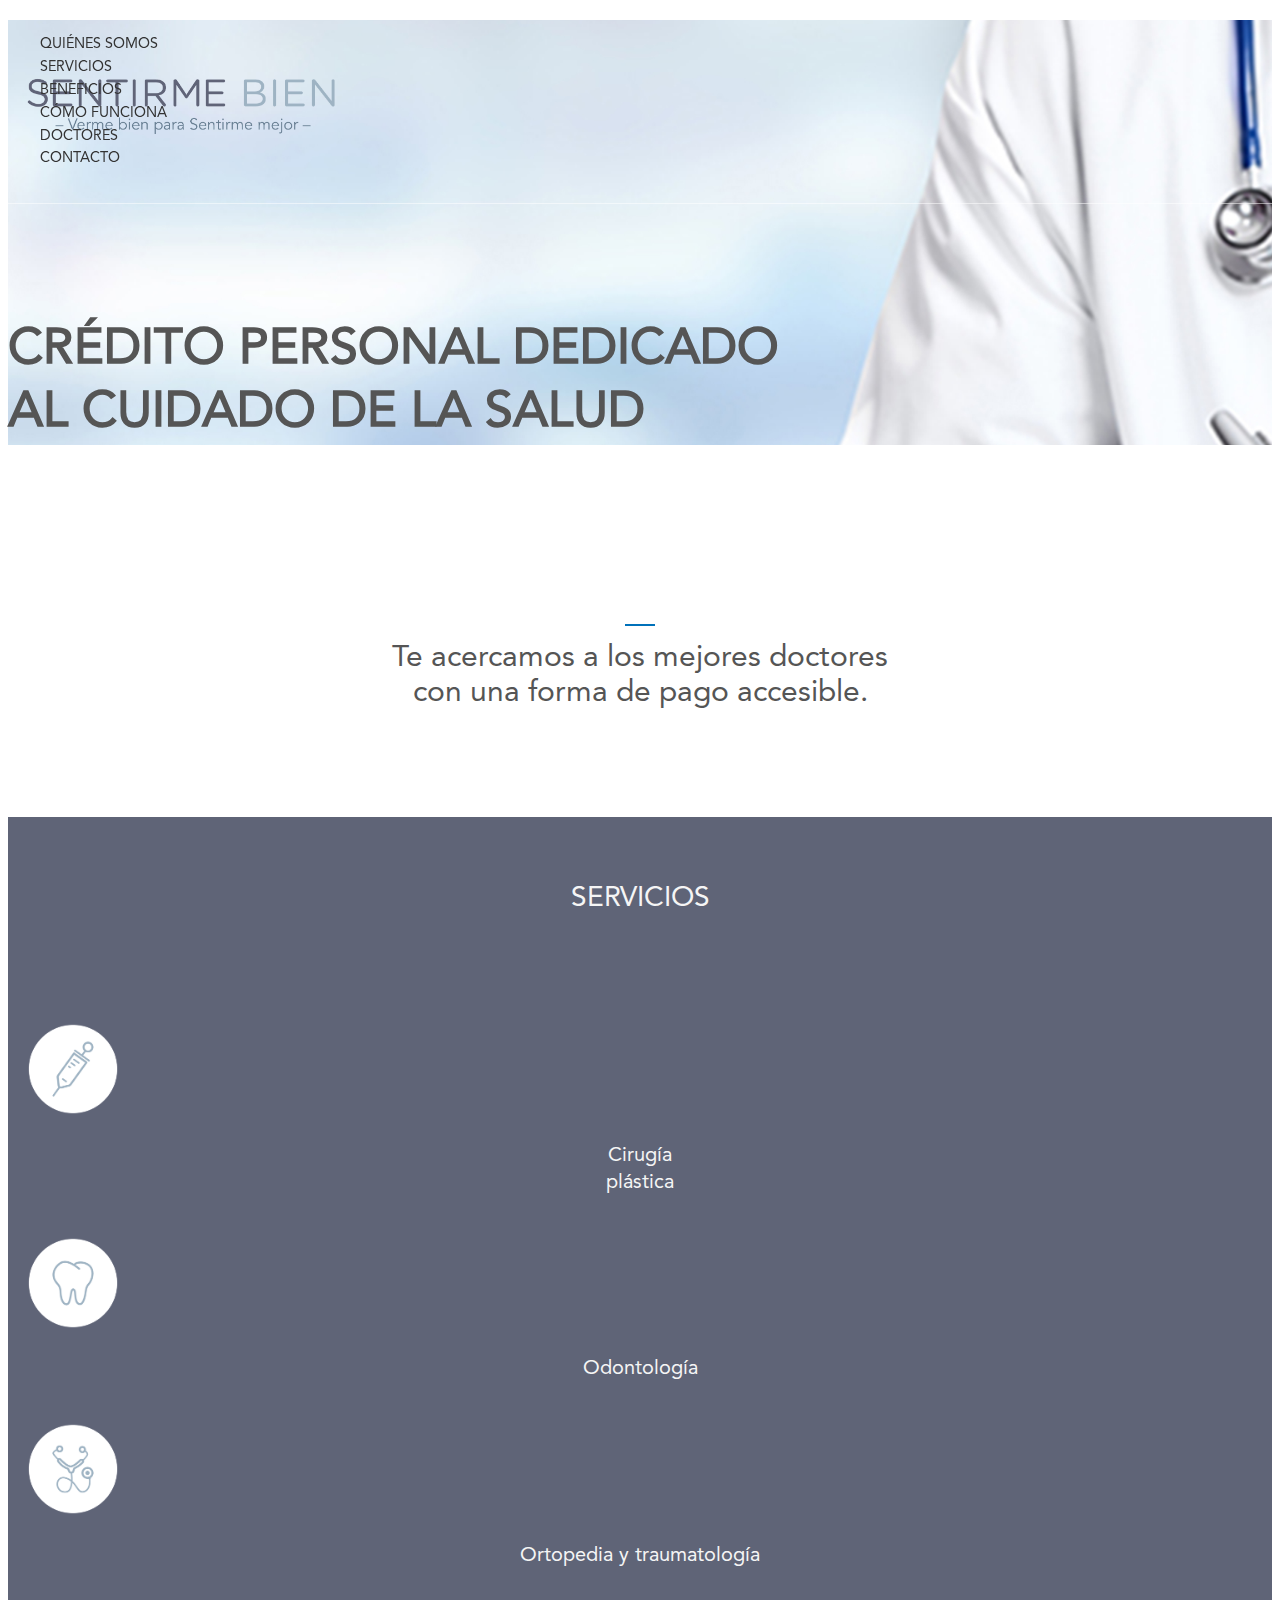
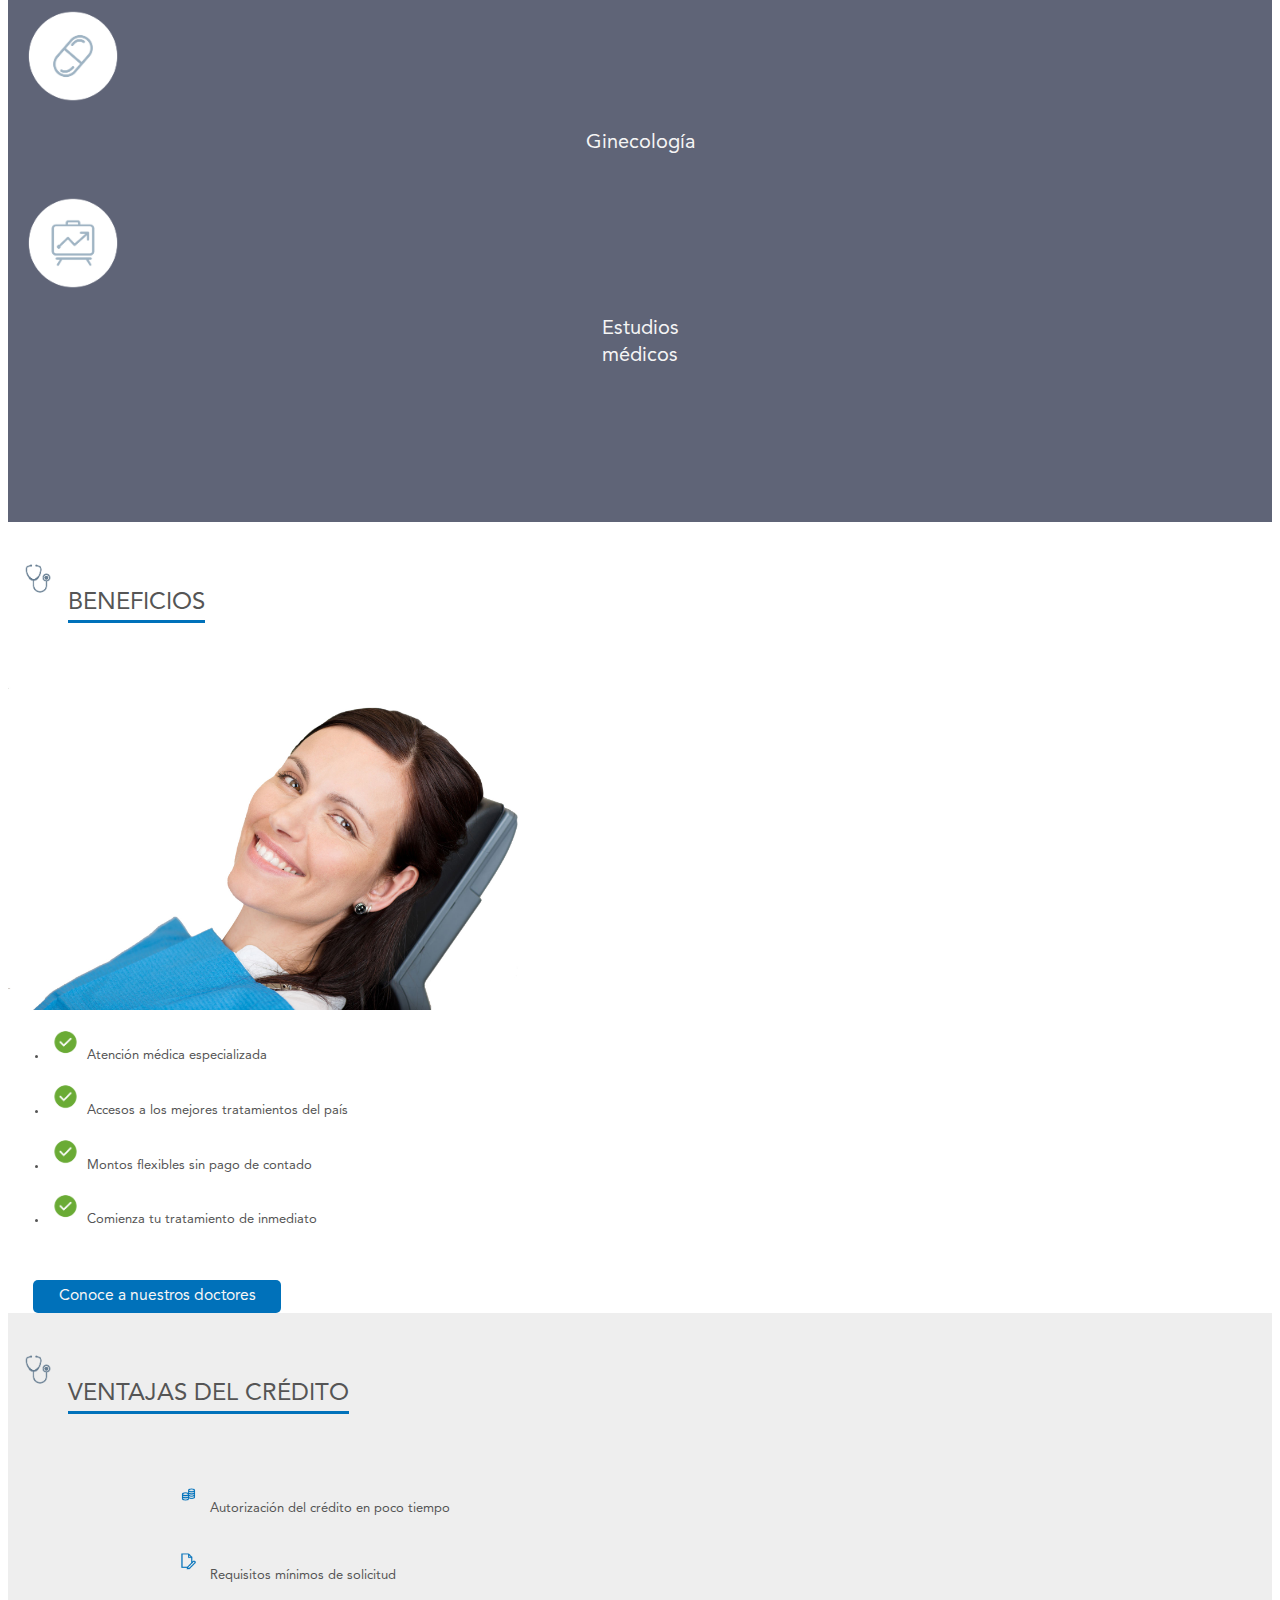
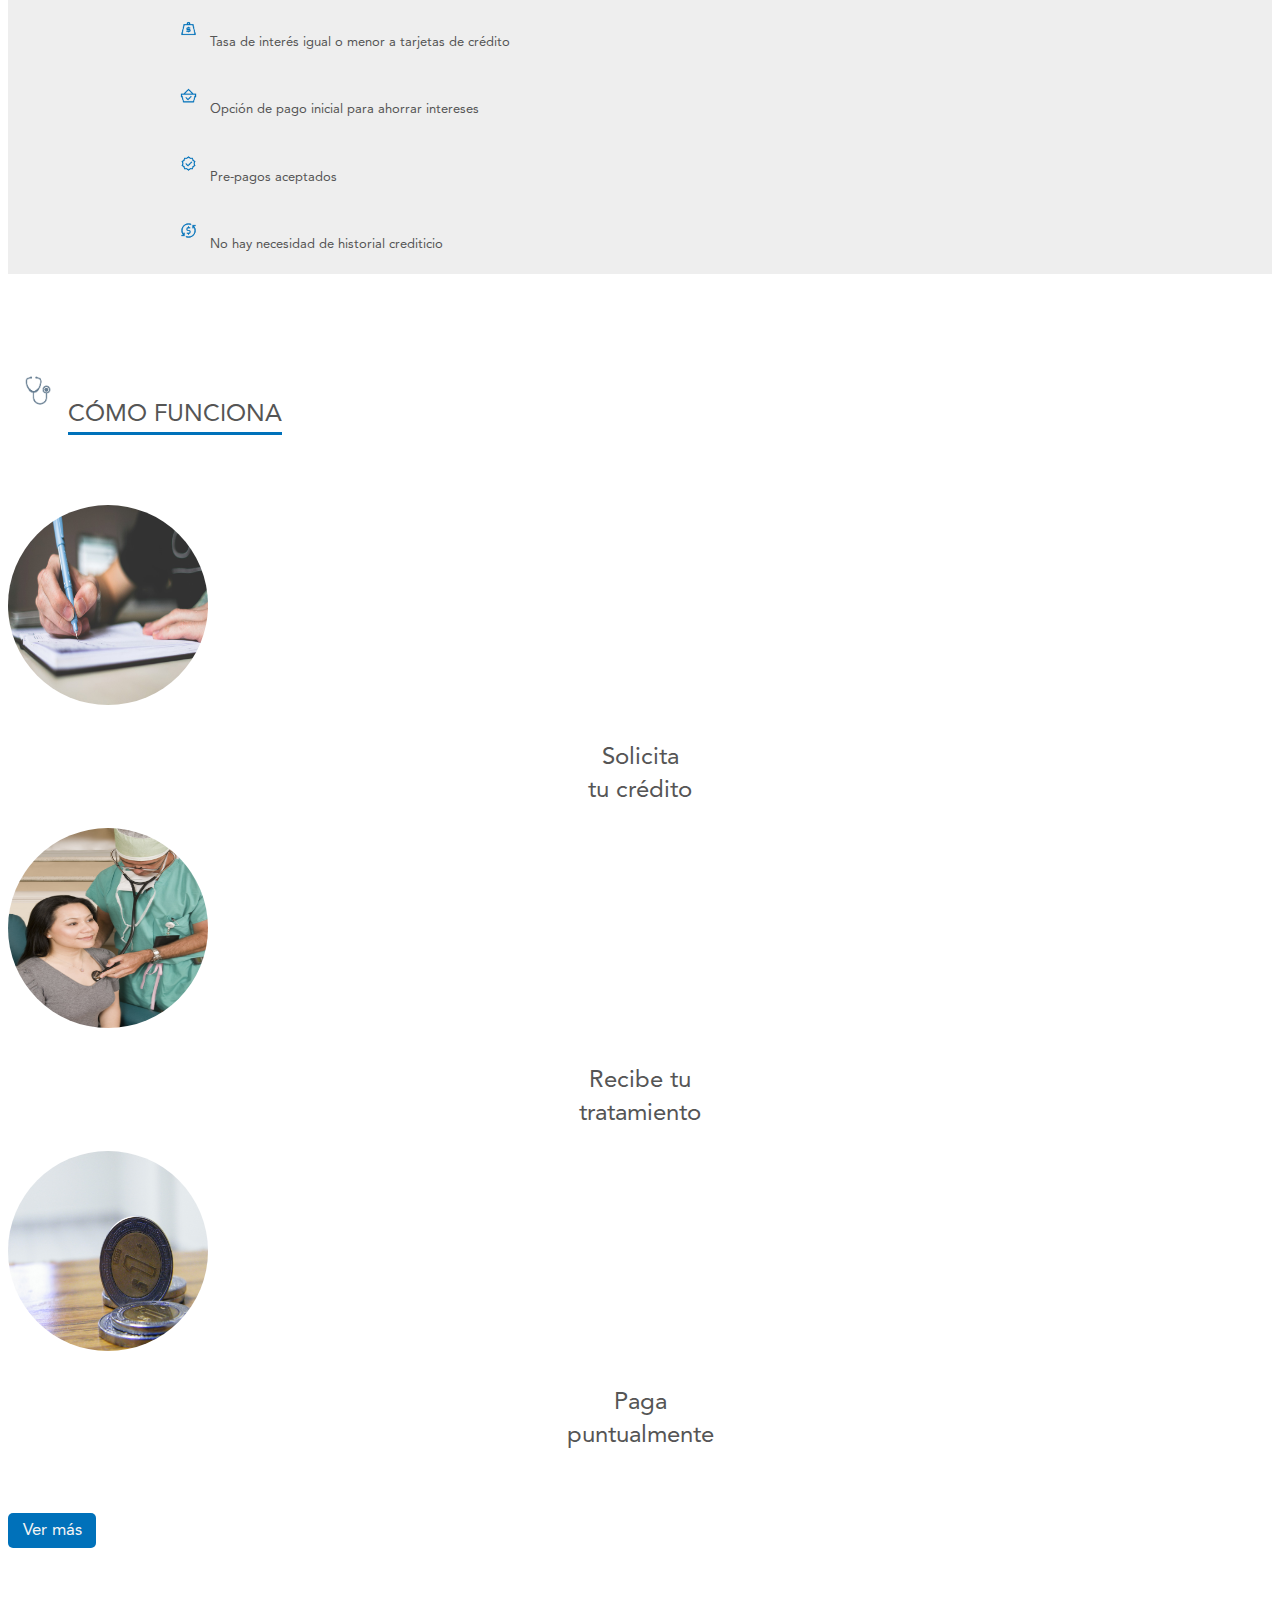
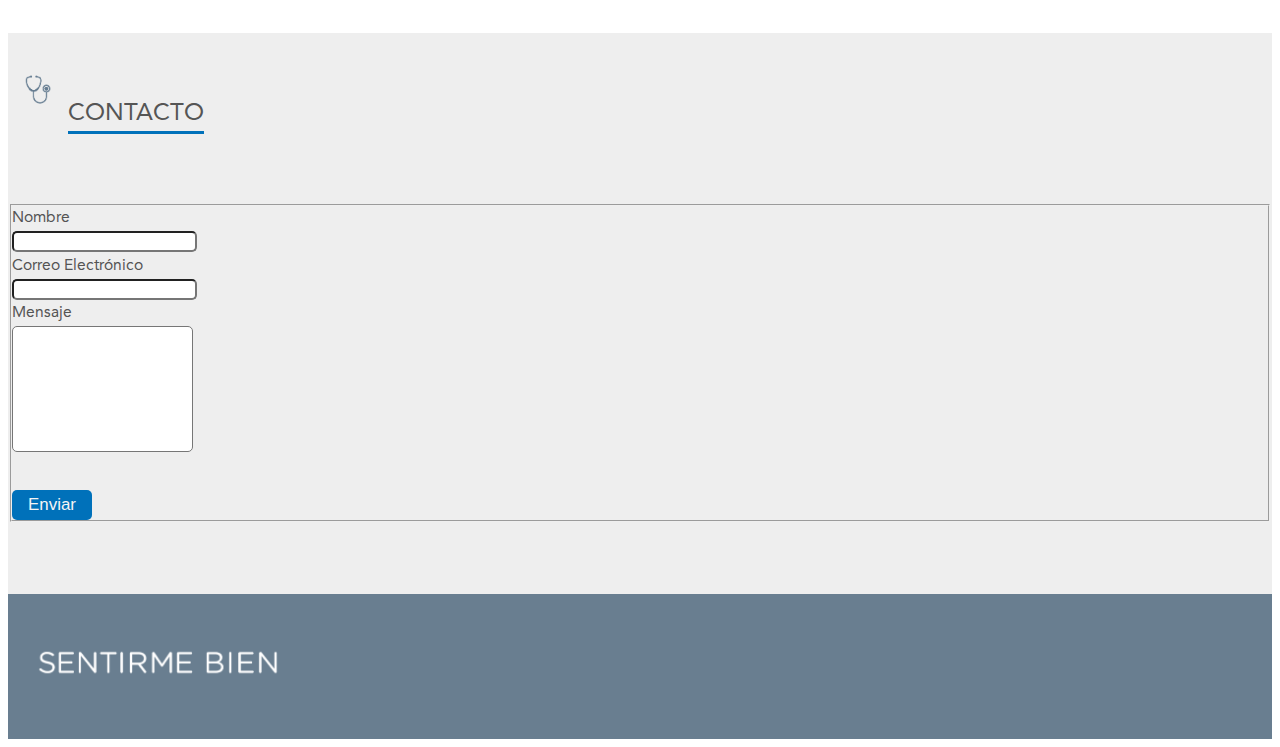
==== index.html @ c70c8b2e "resolving the bug with jquery!" ====
<!DOCTYPE html>
  <!--[if IE 8]> <html lang="en" class="ie8"> <![endif]-->
  <!--[if IE 9]> <html lang="en" class="ie9"> <![endif]-->
  <!--[if !IE]><!--> <html lang="en"> <!--<![endif]-->
  <head>
      <title>Sentirme Bien</title>

      <!-- Meta -->
      <meta charset="utf-8">
      <meta name="viewport" content="width=device-width, initial-scale=1.0">
      <meta name="description" content="">
      <meta name="author" content="">

      <!-- Favicon -->
      <link rel="shortcut icon" href="favicon.ico">

      <!-- Web Fonts -->
      <link rel='stylesheet' type='text/css' href='//fonts.googleapis.com/css?family=Open+Sans:400,300,600&amp;subset=cyrillic,latin'>

      <!-- CSS Global Compulsory -->
      <link rel="stylesheet" href="assets/plugins/bootstrap/css/bootstrap.min.css">
      <link rel="stylesheet" href="assets/css/style.css">

      <!-- CSS Header and Footer -->
      <link rel="stylesheet" href="assets/css/headers/header-v6.css">
      <link rel="stylesheet" href="assets/css/footers/footer-v1.css">

      <!-- CSS Implementing Plugins -->
      <link rel="stylesheet" href="assets/plugins/animate.css">
      <link rel="stylesheet" href="assets/plugins/line-icons/line-icons.css">
      <link rel="stylesheet" href="assets/plugins/font-awesome/css/font-awesome.min.css">
      <link rel="stylesheet" href="assets/plugins/sliding-panel/style.css">
      <link rel="stylesheet" href="assets/plugins/cube-portfolio/cubeportfolio/css/cubeportfolio.min.css">
      <link rel="stylesheet" href="assets/plugins/parallax-slider/css/parallax-slider.css">
      <link rel="stylesheet" href="assets/plugins/fancybox/source/jquery.fancybox.css">
      <link rel="stylesheet" href="assets/plugins/owl-carousel/owl-carousel/owl.carousel.css">
      <link rel="stylesheet" type="text/css" href="assets/fonts/fonts.css">

      <!-- CSS Theme -->
      <link rel="stylesheet" href="assets/css/theme-colors/default.css" id="style_color">
      <link rel="stylesheet" href="assets/css/theme-skins/dark.css">

      <!-- CSS Customization -->
      <link rel="stylesheet" href="assets/css/custom.css">
  </head>

  <body class="header-fixed promo-padding-top sliding-panel-ini sliding-panel-flag-right Avenir">
  <div class="wrapper">
      <!--=== Header v6 ===-->
      <div class="header-v6 header-border-bottom header-dark-dropdown header-sticky">
          <!-- Navbar -->
          <div class="navbar mega-menu" role="navigation">
              <div class="container">
                  <!-- Brand and toggle get grouped for better mobile display -->
                  <div class="menu-container">
                      <!-- Navbar Brand -->
  <!--                     <div class="navbar-brand" style="padding-left: 0;">
                          <a href="index.html">
                              <img class="default-logo" src="assets/img/Logo-15.png" style="width: 300px; height: 100px;" alt="Logo">
                              <img class="shrink-logo" src="assets/img/Logo-15.png" alt="Logo">
                          </a>

                      </div> -->
                      <!-- End Navbar Brand -->
                              <div class="collapse navbar-collapse navbar-responsive-collapse">
                                  <div class="container">
                                
                                     <ul>
                                              <div class="row padding-bar">
                                              <div class="col-md-10 col-md-offset-1 text-center">
                                              <div class="col-md-2">
                                                <a href="about-us.html" class="Avenir bar-doctors">Quiénes somos</a>
                                              </div>
                                              <div class="col-md-2">
                                                <a href="#services" class="Avenir bar-doctors">Servicios</a>
                                              </div>
                                              <div class="col-md-2">
                                                <a href="#benefits" class="Avenir bar-doctors">Beneficios</a>
                                              </div>
                                              <div class="col-md-2">
                                                <a href="#works" class="Avenir bar-doctors">Cómo Funciona</a>
                                              </div>
                                              <div class="col-md-2">
                                                <a href="doctor.html" class="Avenir bar-doctors">Doctores</a>
                                              </div>
                                              <div class="col-md-2">
                                                <a href="#contact" class="Avenir bar-doctors">Contacto</a>
                                              </div>
                                              </div>
                                              </div>
                           
                                      </ul>
                                  </div><!--/end container-->
                              </div><!--/navbar-collapse-->
                          </div>
                      <!-- Header Inner Right -->
                      <!-- End Header Inner Right -->
                  </div>
              </div>
          </div>
          <!-- End Navbar -->
      </div>
      <!--=== End Header v6 ===-->

      <!-- Promo Block -->
      <div class="promo-bg-img-v2 fullheight promo-bg-fixed">
          <div class="container valign__middle text-center" data-start="opacity: 1;" data-500="opacity: 0;">
              <div class="margin-bottom-20">
                  <div id="cbp-lightbox" class="dp-none"></div>
              </div>
              <img class="animated fadeInUp wow margin-bottom-20" src="assets/img/Logo-15.png" style="width: 350px; height: auto;" alt="Logo" data-wow-duration="1.5s" data-wow-delay="1.5s">
              <span class="promo-text-v2 animated fadeInUp wow margin-bottom-20 padding-top" data-wow-duration="2s" data-wow-delay="1s"> 
              <p class="Avenir" style="padding-top: 50px;">CRÉDITO PERSONAL DEDICADO <br>AL CUIDADO DE LA SALUD</p>
              </span>
          </div>
      </div>
      <!-- End Promo Block -->

    <!--=== Content Part ===-->
    <div class="content-md">
        <div class="container">
           <div class="headline-center margin-bottom-60 filler-section">
                       <h2> </h2>
                       <h1 class="Avenir filler-text">Te acercamos a los mejores doctores <br>con una forma de pago accesible.</h1>
                       
            </div><!--/end Headline Center-->
        </div><!--/container -->

        <div class="icons-wall padding-bot" id="benefits">
            <div class="container content-sm">
                <div class="row">
                    <div class="col-md-12">
                        <div class="margin-bottom-30">
                            <h1 class="white-text services-tittle Avenir padding-bot2"> SERVICIOS</h1>
                    </div><!--/end row-->
                    <div class="col-md-2 col-md-offset-1">
                      <img src="assets/img/icons/iconos-04.png" class="icon-info " alt="">
                      <h3 class="white-text text-centered no-padding Avenir">Cirugía <br>plástica</h3>
                    </div>
                    <div class="col-md-2">
                      <img src="assets/img/icons/iconos-06.png" class="icon-info " alt="">
                      <h3 class="white-text text-centered no-padding Avenir">Odontología</h3>
                    </div>
                    <div class="col-md-2">
                      <img src="assets/img/icons/iconos-07.png" class="icon-info " alt="">
                      <h3 class="white-text text-centered no-padding Avenir">Ortopedia y traumatología</h3>
                    </div>
                    <div class="col-md-2">
                      <img src="assets/img/icons/iconos-03.png" class="icon-info" alt="">
                      <h3 class="white-text text-centered no-padding Avenir">Ginecología</h3>
                    </div>
                    <div class="col-md-2">
                      <img src="assets/img/icons/iconos-05.png" class="icon-info" alt="">
                      <h3 class="white-text text-centered no-padding Avenir">Estudios<br> médicos</h3>
                    </div>
                </div>
            </div>
        </div>
      </div>
        <!-- Flat Background Block -->
        <div class="parallaxBg1 container-fluid" id="works">
                <div class="row container-fluid">
                <div class="col-md-10 col-md-offset-1" style="padding-top:30px;">
                  <img src="assets/img/icons/iconos-08.png" class="credit-icon-tittle" alt=""><h2 class="credit-tittle Avenir border-right">BENEFICIOS</h2>
                </div>
                    <div class="col-md-12 md-margin-bottom-60 container-fluid">
                        <div class="row container-fluid">
                            <div class="col-md-6">
                                <img alt="" src="assets/img/sin_fondo.jpg" class="" style="width: 550px; height: auto;">  
                            </div>
                            <div class="col-md-6">
                                <div class="container-fluid">
                                <ul class="list-unstyled checked-list">
                                    <li><img src="assets/img/icons/iconos-02.png" class="arrow-icon" alt=""/> <H4 class="benefits-info Avenir">Atención médica especializada</H4></li>
                                    <li><img src="assets/img/icons/iconos-02.png" class="arrow-icon" alt=""/> <H4 class="benefits-info Avenir">Accesos a los mejores tratamientos del país</H4></li>
                                    <li><img src="assets/img/icons/iconos-02.png" class="arrow-icon" alt=""/> <H4 class="benefits-info Avenir">Montos flexibles sin pago de contado</H4></li>
                                    <li><img src="assets/img/icons/iconos-02.png" class="arrow-icon" alt=""/> <H4 class="benefits-info Avenir">Comienza tu tratamiento de inmediato</H4></li>
                                </ul>
                                </div>
                                  <a href="doctors.html" class="doctors-link">
                                    <div class="doctors-button Avenir">
                                        Conoce a nuestros doctores
                                    </div>
                                  </a>
                            </div>
                        </div>
                    </div>
            </div>
        </div>
        <!-- End Flat Background Block -->
        <div class="credit-section container-fluid">
          <div class="row margin-bottom-60 container-fluid">
            <div class="col-md-10 col-md-offset-1" style="margin-bottom: 50px; padding-top:30px;">
              <img src="assets/img/icons/iconos-08.png" class="credit-icon-tittle" alt=""><h2 class="credit-tittle Avenir border-right">VENTAJAS DEL CRÉDITO</h2>
            </div>
            <div class="col-md-6 container-fluid">
              <div class="container-fluid credit-info">
                <img src="assets/img/icons/iconos-09.png" class="arrow-icon" alt=""/> <H4 class="benefits-info Avenir">Autorización del crédito en poco tiempo</H4> 
              </div>
              <div class="container-fluid credit-info">
                <img src="assets/img/icons/iconos-10.png" class="arrow-icon" alt=""/> <H4 class="benefits-info Avenir">Requisitos mínimos de solicitud</H4>
              </div>
              <div class="container-fluid credit-info">
                <img src="assets/img/icons/iconos-11.png" class="arrow-icon" alt=""/> <H4 class="benefits-info Avenir">Tasa de interés igual o menor a tarjetas de crédito</H4> 
              </div>
            </div>
            <div class="col-md-6 container-fluid">
                <div class="container-fluid credit-info">
                  <img src="assets/img/icons/iconos-13.png" class="arrow-icon" alt=""/> <H4 class="benefits-info Avenir">Opción de pago inicial para ahorrar intereses</H4> 
                </div>
                <div class="container-fluid credit-info">
                  <img src="assets/img/icons/iconos-12.png" class="arrow-icon" alt=""/> <H4 class="benefits-info Avenir">Pre-pagos aceptados</H4> 
                </div>
                <div class="container-fluid credit-info">
                  <img src="assets/img/icons/iconos-14.png" class="arrow-icon" alt=""/> <H4 class="benefits-info Avenir">No hay necesidad de historial crediticio</H4> 
                </div>
              </div>
            </div>
          </div>

        <div class="works-section container-fluid" id="services">
           <div class="row margin-bottom-60 container-fluid">
                     <div class="col-md-10 col-md-offset-1" style="margin-bottom: 50px; padding-top:30px;">
                       <img src="assets/img/icons/iconos-08.png" class="credit-icon-tittle" alt=""><h2 class="credit-tittle Avenir border-right">CÓMO FUNCIONA</h2>
                     </div>
                     <div class="col-md-2 col-md-offset-2" class="works-info">
                      <img src="assets/img/solicitar_credito.jpg" class="works-img" alt="">
                      <h2 class="text-centered work-text Avenir"> Solicita <br>tu crédito</h2>
                     </div>
                     <div class="col-md-2 col-md-offset-1" class="works-info">
                        <img src="assets/img/recibe_tratamiento.jpg" class="works-img" alt="">
                        <h2 class="text-centered work-text Avenir"> Recibe tu <br>tratamiento</h2>
                     </div>
                     <div class="col-md-2 col-md-offset-1" class="works-info">
                        <img src="assets/img/peso.jpg" class="works-img" alt="">
                        <h2 class="text-centered work-text Avenir"> Paga <br>puntualmente</h2>
                     </div>

                     </div>
          <div class="container">
            <a href="doctors.html" class="doctors-link">
              <div class="more-button Avenir center-block">
                  Ver más
              </div>
            </a>
          </div>
        </div>

        <div class="contact-section container-fluid" id="services">
           <div class="row padding-bot container-fluid">
                     <div class="col-md-10 col-md-offset-1" style="margin-bottom: 50px; padding-top:30px;">
                       <img src="assets/img/icons/iconos-08.png" class="credit-icon-tittle" alt=""><h2 class="credit-tittle Avenir border-right">CONTACTO</h2>
                     </div>
                     <div class="col-md-6 col-md-offset-3">
                          <div class="container-fluid">
                              <form  id="formid" method="post">
                                     <div id="ok"></div>
                                     <fieldset class="no-padding">
                                         <label>Nombre</label>
                                         <div class="row sky-space-20">
                                             <div class="col-md-12 col-md-offset-0">
                                                 <div>
                                                     <input type="text" name="name" id="name" class="form-control">
                                                 </div>
                                             </div>
                                         </div>

                                         <label>Correo Electrónico</label>
                                         <div class="row sky-space-20">
                                             <div class="col-md-12 col-md-offset-0">
                                                 <div>
                                                     <input type="text" name="email" id="email" class="form-control">
                                                 </div>
                                             </div>
                                         </div>

                                         <label>Mensaje</label>
                                         <div class="row sky-space-20">
                                             <div class="col-md-12 col-md-offset-0">
                                                 <div>
                                                     <textarea rows="8" name="msg" id="msg" class="form-control no-resizable"></textarea>
                                                 </div>
                                             </div>
                                         </div>
                                         <div class="text-center">
                                         <button type="submit" class="send-btn">Enviar</button>
                                         </div>
                                     </fieldset>
                                 </form>
                              </div>
                     </div>
        </div>

</div>
  
      <div class="">
          <div class="footer">
              <div class="container">
                  <div class="row">

                      <div class="col-md-12">
                         <img class="center-block" src="assets/img/Logo-18.png" style="width: 300px; height: auto;" alt="Logo">
                      </div>

                   
                  </div>
              </div>
          </div>
      </div>
      
  </div>
  <!-- JS Global Compulsory -->
  <script src="assets/plugins/jquery/jquery.min.js"></script>
  <script src="assets/plugins/jquery/jquery-migrate.min.js"></script>
  <script src="assets/plugins/bootstrap/js/bootstrap.min.js"></script>
  <!-- JS Implementing Plugins -->
  <script src="assets/plugins/back-to-top.js"></script>
  <script src="assets/plugins/smoothScroll.js"></script>
  <script src="assets/plugins/backstretch/backstretch-ini.js"></script>
  <script src="assets/plugins/wow-animations/js/wow.min.js"></script>
  <script src="assets/plugins/skrollr/skrollr-ini.js"></script>
  <script src="assets/plugins/sliding-panel/jquery.sliding-panel.js"></script>
  <script src="assets/plugins/cube-portfolio/cubeportfolio/js/jquery.cubeportfolio.min.js"></script>
  <!-- JS Customization -->
  <script src="assets/js/custom.js"></script>
  <!-- JS Page Level -->
  <script src="assets/js/app.js"></script>
  <script src="assets/js/mail.js"></script>
  <script src="http://jqueryvalidation.org/files/dist/jquery.validate.min.js"></script>
  <script src="http://jqueryvalidation.org/files/dist/additional-methods.min.js"></script>    
  <script src="//ajax.aspnetcdn.com/ajax/jquery.validate/1.9/jquery.validate.min.js"></script>
  <script src="assets/js/plugins/fancy-box.js"></script>
  <script src="assets/js/plugins/owl-carousel.js"></script>
  <script src="assets/js/plugins/style-switcher.js"></script>
  <script type="text/javascript">
  jQuery(document).ready(function() {
    App.init();
    new WOW().init();
    App.initParallaxBg();
    FancyBox.initFancybox();
    OwlCarousel.initOwlCarousel();
    StyleSwitcher.initStyleSwitcher();
    $('#cbp-lightbox').cubeportfolio({});
  });
  </script>
  <!--[if lt IE 9]>
      <script src="assets/plugins/respond.js"></script>
      <script src="assets/plugins/html5shiv.js"></script>
      <script src="assets/plugins/placeholder-IE-fixes.js"></script>
  <![endif]-->

  </body>
  </html>
---- assets/css/style.css ----
/*
 * Template Name: Unify - Responsive Bootstrap Template
 * Description: Business, Corporate, Portfolio, E-commerce, Blog and One Page Template.
 * Version: 1.8
 * Author: @htmlstream
 * Website: http://htmlstream.com
*/

/*Import Global Compulsory CSS Files*/
@import url(ie8.css);
@import url(blocks.css);
@import url(plugins.css);
@import url(app.css);
@import url(one-theme.css);

/*@import url(one-demo.css);*/
/*@import url(one-style.css);*/

/*Import CSS Plugins*/
@import url(plugins/style-switcher.css);

body {
   color: #333;
   font-size: 13px;
   line-height: 1.6;
}

body.header-fixed-space {
  padding-top: 94px;
}
body.header-fixed-space-v2 {
	padding-top: 135px;
}

@media (max-width: 991px) {
	body.header-fixed-space,
	body.header-fixed-space-v2 {
		padding-top: 0;
	}
}

p,
li,
li a,
label {
   color: #555;
}

a {
   color: #0071ba;
   text-decoration: none;
}

a,
a:focus,
a:hover,
a:active {
   outline: 0 !important;
}
a:focus {
  text-decoration: none;
}
a:hover {
   color: #0071ba;
   text-decoration: underline;
}

/*Intro Page
------------------------------------*/
.intro-page-img-frames {
}

.intro-page-link {
	color: #555;
	font-weight: bold;
	text-transform: uppercase;
}

.intro-page-link:hover {
	color: #222;
	text-decoration: none;
}

/*Boxed Layout
------------------------------------*/
.wrapper {
  background: #fff;
}

.boxed-layout {
  padding: 0;
  box-shadow: 0 0 5px #ccc;
  margin-left: auto !important;
  margin-right: auto !important;
  background: url(../img/patterns/15.png) repeat;
}

/*Main Styles
------------------------------------*/
/*Purchase Block*/
.purchase {
	padding: 25px 0 30px;
	border-bottom: solid 1px #eee;
	background: url(../img/patterns/breadcrumbs.png) repeat;
}
.purchase p {
	margin-bottom: 0;
}
.purchase span {
	color: #666;
	display: block;
	font-size: 24px;
	line-height: 35px;
	font-weight: normal;
	margin-bottom: 12px;
	font-family: "Open Sans", Arial, sans-serif;
}

.purchase .btn-buy {
	text-align: center;
}

.purchase .btn-buy a {
	margin-top: 27px;
}

.purchase .btn-buy a i {
	margin-right: 5px;
}

@media (max-width: 992px) {
	.purchase {
		text-align: center;
	}

	.purchase span {
		font-size: 22px;
		line-height: 29px;
	}

	.purchase .btn-buy a {
		margin-top: 25px;
		font-size: 16px;
	}
}

/*Service*/
.service {
	overflow: hidden;
	margin-bottom: 10px;
	padding: 15px 15px 10px;
}
.service:hover {
	background: #fcfcfc;
	box-shadow: 0 0 5px #ddd;
    -webkit-transition: box-shadow 0.2s ease-in-out;
    -moz-transition: box-shadow 0.2s ease-in-out;
    -o-transition: box-shadow 0.2s ease-in-out;
    transition: box-shadow 0.2s ease-in-out;
}
.service:hover i {
	color: #656565;
}

.service .desc {
	padding: 0 15px;
	overflow: hidden;
}
.service .desc h4 {
	font-size: 22px;
	line-height: 25px;
}

.service .service-icon {
	float: left;
	padding: 10px;
	color: #72c02c;
	font-size: 35px;
	text-align: center;
    -webkit-transition: all 0.4s ease-in-out;
    -moz-transition: all 0.4s ease-in-out;
    -o-transition: all 0.4s ease-in-out;
    transition: all 0.4s ease-in-out;
}
.service .service-icon.icon-cogs {
	font-size: 37px;
}
.service .service-icon.icon-plane {
	font-size: 43px;
}

/* Recent Work  */
.recent-work a {
	text-align: center;
	background: #fcfcfc;
	display: inline-block;
}

.recent-work a:hover {
	text-decoration: none;
}

.recent-work a:hover strong {
	color: #555;
}

.recent-work em.overflow-hidden {
	display: block;
}

.recent-work a span {
	display: block;
	padding: 10px;
	border-bottom: solid 2px #eee;
}

.recent-work a strong {
	color: #555;
	display: block;
}

.recent-work a i {
	color: #777;
}

.recent-work a img {
   -webkit-transition: all 0.8s ease-in-out;
   -moz-transition: all 0.8s ease-in-out;
   -o-transition: all 0.8s ease-in-out;
   -ms-transition: all 0.8s ease-in-out;
   transition: all 0.8s ease-in-out;
}

.recent-work a:hover img {
	opacity: 0.8;
   -webkit-transform: scale(1.2) rotate(3deg);
   -moz-transform: scale(1.2) rotate(3deg);
   -o-transform: scale(1.0) rotate(3deg);
   -ms-transform: scale(1.2) rotate(3deg);
   transform: scale(1.2) rotate(3deg);
}

.recent-work a:hover span {
	border-bottom: solid 2px #72c02c;
    -webkit-transition: all 0.2s ease-in-out;
    -moz-transition: all 0.3s ease-in-out;
    -o-transition: all 0.2s ease-in-out;
    transition: all 0.3s ease-in-out;
}

/* Work */
.work {
	margin-top: 6px;
}
.work .details {
	padding: 10px;
}
.work .caption {
	display: block;
	padding-top: 5px;
	color: #585f69 !important;
	font-size: 18px !important;
}
.work .caption:hover {
	cursor: pointer;
	color: #444 !important;
	text-decoration: underline;
}

/*Other Footer Common Classes
------------------------------------*/
/*Thumb Headline*/
.thumb-headline h2 {
	color: #eee;
	font-size: 16px;
}

/*Footer Logo*/
.footer-logo {
	margin: 17px 0 20px;
}

/*Latest List*/
.latest-list li {
	padding: 8px 0;
	border-top: 1px solid #353535;
}

.latest-list li:first-child {
	padding-top: 0;
	border-top: none;
}

.latest-list li a {
	color: #eee;
}

.latest-list small {
	color: #999;
	display: block;
}

/*Link List*/
.link-list li {
	border-top: solid 1px #353535;
}

.link-list li:first-child {
	border-top: none !important;
}

.link-list a {
	color: #eee;
	font-size: 11px;
	padding: 6px 0px;
	display: inline-block;
	text-transform: uppercase;
}

.link-list li i {
	color: #bbb;
	float: right;
	margin-top: 10px;
}

/*Latest Tweets*/
.latest-tweets .latest-tweets-inner p {
	color: #555;
	font-size: 13px;
}

.latest-tweets .latest-tweets-inner a {
	/*color: #3498db;*/
	text-decoration: none;
}
.latest-tweets .latest-tweets-inner a:hover {
	text-decoration: underline;
}

.latest-tweets .latest-tweets-inner i.fa {
	top: 2px;
	float: left;
	color: #bbb;
	color: #55acee;
	font-size: 18px;
	margin-right: 5px;
	position: relative;
}

.latest-tweets .latest-tweets-inner small {
	color: #777;
	display: block;
}

/*Social Icons*/
.social-icons {
	margin-top: 5px;
}

.social-icons li {
	margin: 0;
}

.social-icons li a {
	margin: 0 3px;
}

/*Thumbnails
------------------------------------*/
a.thumbnail {
	padding: 0;
	border: none;
	margin-bottom: 15px;
}

.thumbnail-style {
	padding: 7px;
	margin-bottom: 20px;
}
.thumbnail-style:hover {
	box-shadow: 0 0 8px #ddd;
    -webkit-transition: box-shadow 0.2s ease-in-out;
    -moz-transition: box-shadow 0.2s ease-in-out;
    -o-transition: box-shadow 0.2s ease-in-out;
    transition: box-shadow 0.2s ease-in-out;
}

.thumbnail h3,
.thumbnail-style h3 {
	margin: 6px 0 8px 0;
}

.thumbnail h3 a,
.thumbnail-style h3 a {
	color: #585f69;
	font-size: 18px;
}

.thumbnail h3 a:hover,
.thumbnail-style h3 a:hover {
	color: #72c02c;
	text-decoration: none;
}

.thumbnail-style .thumbnail-img {
	position: relative;
	margin-bottom: 11px;
}

.thumbnail-style a.btn-more {
	right: -10px;
	bottom: 10px;
	color: #fff;
	padding: 1px 6px;
	position: absolute;
	background: #72c02c;
	display: inline-block;
}
.thumbnail-style a.btn-more:hover {
	text-decoration: none;
	box-shadow: 0 0 0 2px #5fb611;
}
.thumbnail-style:hover a.btn-more {
	right: 10px;
}

.thumbnail-kenburn img {
	left: 10px;
	margin-left: -10px;
	position: relative;
   -webkit-transition: all 0.8s ease-in-out;
   -moz-transition: all 0.8s ease-in-out;
   -o-transition: all 0.8s ease-in-out;
   -ms-transition: all 0.8s ease-in-out;
   transition: all 0.8s ease-in-out;
}
.thumbnail-kenburn:hover img {
   -webkit-transform: scale(1.2) rotate(2deg);
   -moz-transform: scale(1.2) rotate(2deg);
   -o-transform: scale(1.2) rotate(2deg);
   -ms-transform: scale(1.2) rotate(2deg);
   transform: scale(1.2) rotate(2deg);
}

/*Servive Blocks
------------------------------------*/
/*Service Alternative Block*/
.service-alternative .service:hover {
	background: #76ca2c;
    -webkit-transition: all 0.4s ease-in-out;
    -moz-transition: all 0.4s ease-in-out;
    -o-transition: all 0.4s ease-in-out;
    transition: all 0.4s ease-in-out;
}
.service-alternative .service:hover i,
.service-alternative .service:hover p,
.service-alternative .service:hover h4 {
	color: #fff;
}

/*Servive Block Versions*/
.service-v1 h2 {
	margin: 15px 0 10px;
	font-size: 20px;
	line-height: 28px;
}

.service-v1 p {
	text-align: justify;
}

/*Blog Posts
------------------------------------*/
.posts .dl-horizontal a {
	color: #555;
}

.posts .dl-horizontal {
	margin-bottom: 15px;
	overflow: hidden;
}

.posts .dl-horizontal dt {
	width: 60px;
	float: left;
}

.posts .dl-horizontal dt img {
	width: 60px;
	height: 60px;
	padding: 2px;
	margin-top: 2px;
	border: solid 1px #ddd;
}

.posts .dl-horizontal dd {
	margin-left: 70px;
}

.posts .dl-horizontal dd p {
	margin: 0;
}

.posts .dl-horizontal dd a {
	font-size: 14px;
	line-height: 16px !important;
}

.posts .dl-horizontal dd a:hover {
	color: #72c02c;
	text-decoration: none;
}

.posts .dl-horizontal:hover dt img,
.posts .dl-horizontal:hover dd a {
	color: #72c02c;
	border-color: #72c02c !important;
	-webkit-transition: all 0.2s ease-in-out;
	-moz-transition: all 0.2s ease-in-out;
	-o-transition: all 0.2s ease-in-out;
	transition: all 0.2s ease-in-out;
}

/*About Page
------------------------------------*/
.team ul.team-socail {
	text-align: right;
}

.team ul.team-socail li {
	margin: 0 !important;
	padding: 0 !important;
}

.team ul.team-socail li a,
.team ul.team-socail li a:hover {
	text-decoration: none;
}

.team ul.team-socail li i {
	color: #aaa;
	padding: 6px 7px;
	min-width: 30px;
	font-size: 18px;
	text-align: center;
	background: #f7f7f7;
	display: inline-block;
}

.team ul.team-socail li i:hover {
	color: #fff;
	background: #72c02c;
	-webkit-transition: all 0.2s ease-in-out;
	-moz-transition: all 0.2s ease-in-out;
	-o-transition: all 0.2s ease-in-out;
	transition: all 0.2s ease-in-out;
}

.team .thumbnail-style {
	padding: 12px;
}

.team .thumbnail-style img {
	margin-bottom: 7px;
}

.team .thumbnail-style h3 {
	margin-bottom: 5px;
}

.team .thumbnail-style:hover h3 a {
	color: #72c02c !important;
}

.team .thumbnail-style small {
	display: block;
	margin-top: 5px;
	font-size: 12px;
}

/*About Me Page
------------------------------------*/
.about-me {
	overflow: hidden;
}

.about-me h2 {
	margin: 0;
	font-size: 20px;
	text-transform: uppercase;
}

.about-me span {
	color: #999;
	display: block;
	font-size: 14px;
	margin-bottom: 10px;
}

.about-me .social-icons {
	margin-top: 7px;
}

/*About My Goals*/
.about-my-goals h2 {
	text-transform: uppercase;
}

/*About Skills*/
.about-skills {
	padding: 40px 0;
	border-top: 1px solid #eee;
	border-bottom: 1px solid #eee;
	background: url(../img/breadcrumbs.png) repeat;
}

/*Gallery Page
------------------------------------*/
.gallery-page .thumbnail,
.gallery-page .thumbnail:hover {
	padding: 0;
	border: none;
	box-shadow: none;
}
.gallery-page .thumbnails {
	margin-bottom:6px;
}

/*Privacy Page
------------------------------------*/
.privacy a {
	text-decoration: underline;
}
.privacy a:hover {
	color: #72c02c;
	text-decoration: none;
}

/*Portfolio Item Page v1
------------------------------------*/
.portfolio-item h2 {
	color: #555;
	font-size: 24px;
	margin: 0 0 15px;
}
.portfolio-item li {
	padding: 3px 0;
}
.portfolio-item p a {
	text-decoration: underline;
}
.portfolio-item p a:hover {
	text-decoration: none;
}

/*Portfolio Item v1*/
.portfolio-item1 ul {
	margin: 10px 0 20px;
}

.portfolio-item1 li {
	font-size: 16px;
	margin-bottom: 3px;
}

.portfolio-item1 li i {
	font-size: 18px;
	margin-right: 4px;
}

/*Sidebar Features
------------------------------------*/
/*Blog Tags*/
ul.blog-tags li {
	display: inline-block;
}

ul.blog-tags a {
	font-size :13px;
	padding: 2px 7px;
	background: #f7f7f7;
	margin: 0 3px 6px 0;
	display: inline-block;
}

ul.blog-tags a i {
	color: #666;
}

ul.blog-tags a:hover {
	background: #72c02c;
}

ul.blog-tags a:hover,
ul.blog-tags a:hover i {
	color: #fff !important;
	text-decoration: none;
	-webkit-transition: all 0.2s ease-in-out;
	-moz-transition: all 0.2s ease-in-out;
	-o-transition: all 0.2s ease-in-out;
	transition: all 0.2s ease-in-out;
}

/*Blog Photo Stream*/
.blog-photos li {
	display: inline;
}

.blog-photos li img {
	width: 58px;
	height: 58px;
	margin: 0 2px 8px;
}

.blog-photos li img:hover {
	box-shadow: 0 0 0 2px #72c02c;
}

/*Blog Latest Tweets*/
.blog-twitter .blog-twitter-inner {
	padding: 10px;
	position: relative;
	background: #f7f7f7;
	margin-bottom: 10px;
}

.blog-twitter .blog-twitter-inner,
.blog-twitter .blog-twitter-inner:after,
.blog-twitter .blog-twitter-inner:before {
	transition: all 0.3s ease-in-out;
	-o-transition: all 0.3s ease-in-out;
	-ms-transition: all 0.3s ease-in-out;
	-moz-transition: all 0.3s ease-in-out;
	-webkit-transition: all 0.3s ease-in-out;
}

.blog-twitter .blog-twitter-inner:after,
.blog-twitter .blog-twitter-inner:before {
	width: 0;
	height: 0;
	right: 0px;
	bottom: 0px;
	content: " ";
	display: block;
	position: absolute;
}

.blog-twitter .blog-twitter-inner:after {
	border-top: 15px solid #eee;
	border-right: 15px solid transparent;
	border-left: 0px solid transparent;
	border-left-style: inset; /*FF fixes*/
	border-right-style: inset; /*FF fixes*/
}
.blog-twitter .blog-twitter-inner:before {
	border-bottom: 15px solid #fff;
	border-right: 0 solid transparent;
	border-left: 15px solid transparent;
	border-left-style: inset; /*FF fixes*/
	border-bottom-style: inset; /*FF fixes*/
}

.blog-twitter .blog-twitter-inner:hover {
	border-color: #72c02c;
	border-top-color: #72c02c;
}
.blog-twitter .blog-twitter-inner:hover:after {
	border-top-color: #72c02c;
}

.blog-twitter .blog-twitter-inner span.twitter-time {
	color: #777;
	display: block;
	font-size: 11px;
}

.blog-twitter .blog-twitter-inner a {
	color: #72c02c;
	text-decoration: none;
}
.blog-twitter .blog-twitter-inner a:hover {
	text-decoration: underline;
}

.blog-twitter .blog-twitter-inner i.fa {
	top: 2px;
	color: #bbb;
	font-size: 18px;
	position: relative;
}

/*Choose Block*/
.who li {
	margin-bottom: 6px;
}
.who li i {
	color: #72c02c;
	font-size: 13px;
	min-width: 15px;
	margin-right: 8px;
	text-align: center;
	position: relative;
}
.who li:hover i,
.who li:hover a {
	color: #777;
}
.who li:hover a:hover {
	text-decoration: none;
}

/*Promo Page
------------------------------------*/
/*Slider Part*/
.fullwidthbanner-container.slider-promo {
	max-height: 460px !important;
}

.slider-promo-info-bg {
	padding: 25px 20px 20px;
	background: url(../img/bg-black.png) repeat;
}

.slider-promo-info span.big-size {
	color: #fff;
	display: block;
	font-size: 30px;
	margin-bottom: 25px;
	text-shadow: none !important;
}

.slider-promo-info p {
	color: #fff;
	font-size: 16px;
	margin-bottom: 0;
}

/*Promo Box*/
.promo-box {
	padding: 20px;
	margin: 25px 0 20px;
	text-align: center;
}

.promo-box i {
	display: block;
	font-size: 50px;
}

.promo-box p {
	font-size: 14px;
	margin-bottom: 0;
}

.promo-box strong,
.promo-box strong a {
	color: #555;
	display: block;
	font-size: 20px;
	font-weight: 200;
	margin: 20px 0 15px;
}

.promo-box:hover strong,
.promo-box:hover strong a {
	color: #72c02c;
}

/*Promo Service*/
.promo-service {
	margin-bottom: 20px;
}

.promo-service li {
	margin-bottom: 5px;
}

.promo-service a.btn-u {
	margin: 0 20px 10px 0;
}

/*Promo Elements*/
.title-box {
	font-size: 16px;
	text-align: center;
	padding: 10px 0 30px;
	border-bottom: solid 1px #eee;
}

.title-box .title-box-text {
	color: #555;
	display: block;
	font-size: 35px;
	font-weight: 200;
}

@media (max-width: 768px) {
	.title-box .title-box-text {
		font-size: 26px;
		line-height: 34px;
		margin-bottom: 10px;
	}
	.title-box p {
		font-size: 15px;
	}
}

.block-blockquote {
	margin: 20px 0;
	text-align: center;
	border: dashed 1px #ccc;
}

.block-blockquote-inner {
	padding: 15px;
}

.block-blockquote p {
	font-size: 26px;
	margin-bottom: 0;
}

/*Info Blocks*/
.info-blocks {
	margin-bottom: 15px;
}

.info-blocks:hover i.icon-info-blocks {
	color: #72c02c;
    -webkit-transition:all 0.2s ease-in-out;
    -moz-transition:all 0.2s ease-in-out;
    -o-transition:all 0.2s ease-in-out;
    transition:all 0.2s ease-in-out;
}

.info-blocks i.icon-info-blocks {
	float: left;
	color: #777;
	font-size: 30px;
	min-width: 50px;
	margin-top: 10px;
	text-align: center;
}

.info-blocks .info-blocks-in {
	padding: 0 10px;
	overflow: hidden;
}

.info-blocks .info-blocks-in h3 {
	color: #555;
	font-size: 20px;
	line-height: 28px;
}

.info-blocks .info-blocks-in p {
	font-size: 12px;
}

/*Brand Page
------------------------------------*/
.brand-page .btn {
	margin-bottom: 10px;
}

/*Form Pages
------------------------------------*/
.form-page input,
.form-page select {
	margin-bottom: 10px;
}

/*Labels and Badges Page
------------------------------------*/
ul.labels-demo {
  margin: 5px 0;
}

ul.labels-demo li {
  list-style: none;
  display: inline-block;
  margin: 0 5px 2px 0;
}

.badge-sidebar {
	border-left: solid 1px #eee;
}

@media (max-width: 991px) {
	.badge-sidebar {
		border-left: none;
	}
}

/*Line Icon Page
------------------------------------*/
.line-icon-page .item-box {
	width: 25%;
	float: left;
	height: 90px;
	text-align: center;
	padding: 20px 10px;
	margin: 0 -1px -1px 0;
	word-wrap: break-word;
	border: 1px solid #ddd;
}
.line-icon-page .item-box--higher {
	height: 120px;
}

@media (max-width: 768px) {
	.line-icon-page .item-box {
		height: 115px;
  	}
}

@media (max-width: 450px) {
	.line-icon-page .item-box {
		height: 130px;
	}
}

.line-icon-page .item-box:hover {
	background: #fafafa;
}

.line-icon-page .item span {
	display: block;
	font-size: 28px;
	margin-bottom: 10px;
}

.line-icon-page .item:hover {
	color: #72c02c;
}

/*Line Icon Page
------------------------------------*/
.icon-page-fa {
	margin-bottom: 20px;
}

.icon-page-fa .item-box {
	float: left;
	height: 100px;
	width: 16% !important;
}

.icon-page-fa .item {
	font-size: 12px;
}

.icon-page-fa .item i {
	color: #555;
    display: block;
    font-size: 24px;
    margin-bottom: 10px;
}

@media (max-width: 767px) {
	.icon-page-fa .item-box {
		width: 20% !important;
	}
}

@media (max-width: 600px) {
 .icon-page-fa .item-box {
  width: 30% !important;
 }
}

@media (max-width: 400px) {
 .icon-page-fa .item-box {
  width: 50% !important;
 }
}

/*GLYPHICONS Icons Page
------------------------------------*/
/*Special styles for displaying the icons and their classes*/
.bs-glyphicons {
	padding-left: 0;
	list-style: none;
	overflow: hidden;
	padding-bottom: 1px;
	margin-bottom: 20px;
}

.bs-glyphicons li {
	width: 25%;
	float: left;
	height: 115px;
	padding: 10px;
	font-size: 11px;
	line-height: 1.4;
	text-align: center;
	margin: 0 -1px -1px 0;
	border: 1px solid #ddd;
}

.bs-glyphicons .glyphicon {
	display: block;
	font-size: 18px;
	margin: 5px auto 10px;
}

.bs-glyphicons li:hover {
	color: #72c02c;
	background-color: #fafafa;
}

@media (min-width: 768px) {
	.bs-glyphicons li {
	  width: 12.5%;
	}
}

/*Glyphicons Pro*/
.demo-pro-glyphicons li {
	width: 170px;
	height: 100px;
	padding: 20px 10px 30px;
}

.demo-pro-glyphicons span {
	height: 40px;
	display: block;
}

.demo-pro-glyphicons span:before {
	color: #555;
	padding: 10px 62px;
}

.demo-pro-glyphicons span.glyphicons:before {
	font-size: 22px;
}

/*Glyphicons Pro Halflings*/
.demo-pro-glyphicons span.halflings {
	height: 30px;
}

.demo-pro-glyphicons span.halflings:before {
	padding: 10px 70px;
}

/*Contact Pages
------------------------------------*/
.map {
	width: 100%;
	height: 350px;
	border-top: solid 1px #eee;
	border-bottom: solid 1px #eee;
}

.map-box {
	height: 250px;
}

.map-box-space {
	margin-top: 15px;
}

.map-box-space1 {
	margin-top: 7px;
}

/*Background Opacity
------------------------------------*/
.service-or {
	overflow: hidden;
	position: relative;
}

.service-bg {
    width: 250px;
    padding: 60px;
    position: absolute;
    top: -10px;
    right: -100px;
    background-color: rgba(255,255,255,0.1);
    transform: rotate(55deg);
    -o-transform: rotate(55deg);
    -ms-transform: rotate(55deg);
    -moz-transform: rotate(55deg);
    -webkit-transform: rotate(55deg);
}

/*Easy Block (used for image badges)
------------------------------------*/
.easy-block-v1 {
	position: relative;
}

.easy-block-v1 img {
	width: 100%;
}

.easy-block-v1 .overflow-h h3 {
	width: 60%;
	float: left;
	font-size: 18px;
	line-height: 24px;
	margin-bottom: 5px;
}

.easy-block-v1 .easy-block-v1-badge {
	left: 0px;
	top: 10px;
	z-index: 1;
	color: #fff;
	padding: 4px 10px;
	position: absolute;
}

/*Easy Block v2 (used for image badges)
------------------------------------*/
.easy-block-v2 {
	overflow: hidden;
	position: relative;
	margin-bottom: 20px;
}

.easy-block-v2 img {
	width: 100%;
}

.easy-block-v2 .easy-bg-v2 {
	top: 5px;
	color: #fff;
	width: 100px;
	padding: 5px;
	right: -32px;
	font-size: 13px;
	position: absolute;
	text-align: center;
	letter-spacing: 2px;
	transform: rotate(45deg);
	-o-transform: rotate(45deg);
	-ms-transform: rotate(45deg);
	-moz-transform: rotate(45deg);
	-webkit-transform: rotate(45deg);
}

/*Easy Block v3 (used for image badges)
------------------------------------*/
.easy-block-v3 {
	text-align: left;
	background: #585f69;
	padding: 30px 20px 20px;
}

.easy-block-v3.first {
	background: #696f77;
}
.easy-block-v3.second {
	background: #707780;
}
.easy-block-v3.third {
	background: #787f88;
}

.easy-block-v3 i {
	color: #fff;
	float: left;
	font-size: 30px;
	min-width: 45px;
	padding-top: 10px;
}

.easy-block-v3 .inner-faq-b {
	overflow: hidden;
}

.easy-block-v3 .inner-faq-b h2,
.easy-block-v3 .inner-faq-b h3 {
	font-size: 21px;
	margin-bottom: 8px;
}

.easy-block-v3 .inner-faq-b h4 {
	color: #fff;
	font-size: 17px;
	margin-bottom: 2px;
}

.easy-block-v3 .inner-faq-b h2,
.easy-block-v3 .inner-faq-b h3,
.easy-block-v3 .inner-faq-b p {
	color: #fff;
}

/*Full Width Block
------------------------------------*/
.full-w-block {
	padding: 30px 0;
	background: #282828;
}

.full-w-block .info-blocks i,
.full-w-block .info-blocks-in h3 {
	color: #fff;
}

.full-w-block .info-blocks-in p {
	color: #ccc;
}

.full-w-block .info-blocks:hover i.icon-info-blocks {
	color: #fff;
}

/*Simple Block
------------------------------------*/
.simple-block {
	margin-bottom: 20px;
}

.simple-block img {
	width: 100%;
}

.simple-block p {
	text-align: center;
}

.simple-block .carousel-indicators {
	top: 10px;
	left: 65%;
	text-align: right;
}

.simple-block .carousel-indicators .active {
	background: #555;
}

.simple-block .carousel-indicators li {
	border-color: #555;
}

.simple-block .carousel-inner > .item {
	margin: 0;
}

.simple-block .responsive-video {
	margin-bottom: 3px;
}

/*Two Blocks
------------------------------------*/
.two-blocks {
	text-align: center;
}

.two-blocks-in {
	margin-bottom: 30px;
}

.two-blocks-in i {
	color: #fff;
	padding: 11px;
	font-size: 30px;
	min-width: 50px;
	text-align: center;
	background: #585f69;
	margin-bottom: 10px;
	display: inline-block;
}

/*Three Blocks
------------------------------------*/
.three-blocks {
	text-align: center;
}

.three-blocks-in {
	margin-bottom: 30px;
}

.three-blocks-in i {
	color: #777;
	padding: 9px 6px;
	font-size: 20px;
	min-width: 40px;
	margin-bottom: 10px;
	border: 1px solid #777;
}

.three-blocks-in h3 {
	font-size: 20px;
	margin-bottom: 7px;
}

/*Temperory Classes
------------------------------------*/
/*Banner-info*/
.banner-info {
	margin-bottom: 10px;
}

.banner-info i {
	float: left;
	color: #fff;
	padding: 11px;
	/*min-width works with line-icon*/
	min-width: 40px;
	font-size: 22px;
	text-align: center;
	margin: 7px 20px 0 0;
}

/*min-width works with FontAwesome*/
.banner-info i.fa {
	min-width: 46px;
}

.banner-info.light i {
	border: 1px solid #fff;
}

.banner-info.dark i {
	background: #555;
}

.banner-info h3 {
	font-size: 21px;
	margin-bottom: 5px;
}

.banner-info.light h3 { color: #fff;}
.banner-info.light p { color: #eee;}

/*Title-Box-V2*/
.title-box-v2 {
	text-align: center;
	margin-bottom: 40px;
}

.title-box-v2 h2 {
    font-size: 25px;
    text-transform: uppercase;
}

.title-box-v2 p {
	font-size: 13px;
}

/*remove padding from "Col-"*/
.no-space {
	padding: 0;
}

.no-space-left {
	padding-left: 0;
	padding-right: 15px !important;
}

.no-space-right {
	padding-right: 0;
	padding-left: 15px !important;
}

/*List Style v1*/
.list-style-v1 li {
	margin-bottom: 7px;
}

.list-style-v1 i {
	margin-right: 5px;
}

/*Social Contacts
------------------------------------*/
.social-contacts li {
	padding: 5px 0;
	border-top: 1px solid #ddd;
}

.social-contacts li:first-child {
	border-top: none;
}

.social-contacts li i {
	color: #777;
	font-size: 13px;
	min-width: 13px;
	margin-right: 12px;
	text-align: center;
}

/*Status Bar
------------------------------------*/
.status-bar li {
	padding-left: 9px;
	border-left: 1px solid #eee;
}

.status-bar li:first-child {
	border-left: none;
}

.status-bar li i {
	color: #72c02c;
	margin-right: 5px;
}

.status-bar li a:hover {
	text-decoration: none;
}

.status-bar-in {
	padding: 10px;
	position: relative;
	background: #f0f0f0;
}

.status-bar-in:after {
	width: 0;
	height: 0;
	top: -10px;
	left: 50px;
	content: " ";
	display: block;
	position: absolute;
	border-bottom: 11px solid #f0f0f0;
	border-left: 11px solid transparent;
	border-right: 11px solid transparent;
	border-left-style: inset; /*FF fixes*/
	border-right-style: inset; /*FF fixes*/
}

/*Share List*/
.share-list {
	margin-bottom: 0;
}

.share-list li {
	padding-left: 20px;
}

.share-list li:first-child {
	padding-left: 0;
}

.share-list li i {
	color: #72c02c;
	margin-right: 5px;
}

/*People Say
------------------------------------*/
.people-say img {
	float: left;
	width: 40px;
	height: auto;
	margin: 6px 10px 0 0;
}

.people-say .overflow-h span {
	font-weight: 700;
}

.people-say .overflow-h p {
	font-style: italic;
	line-height: 1.3;
}

.people-say .overflow-h small {
	text-align: right;
	font-style: italic;
}

/*Inspire Page
------------------------------------*/
img.img-mouse {
	width: 150px;
	height: auto;
	margin: 0 auto 60px;
}

/*Desire Page
------------------------------------*/
/*Service Info*/
.service-info {
	position: relative;
	padding: 40px 0 50px;
	background: url(../img/patterns/17.png) repeat;
}

.service-info .info-description {
	overflow: hidden;
}

.service-info i.service-info-icon {
	color: #777;
	float: left;
	width: 50px;
	height: 50px;
	padding: 15px;
	font-size: 20px;
	line-height: 17px;
	margin-right: 20px;
	text-align: center;
	display: inline-block;
	border: 1px solid #777;
}

.service-info .info-description h3 {
	margin: 0 0 10px;
}

.service-info .info-description p {
	color: #777;
}

/*Portfolio Single Item Page
------------------------------------*/
/*Project Details*/
.project-details li {
  color: #555;
  font-weight: 200;
  margin-bottom: 5px;
}

.project-details strong {
  min-width: 100px;
  display: inline-block;
}

.project-details a {
  text-decoration: underline;
}

/*Bootstrap Testimonials
------------------------------------*/
.testimonials-bs {
  padding: 50px 0;
  background: url(../img/bg/16.jpg) 50% 0 repeat fixed;
}

.testimonials-bs .headline-center-v2 span.author {
  color: #777;
  font-size: 14px;
}

/*Removes Bootstrap carousel background images*/
.testimonials-bs .item {
  margin-bottom: 30px;
}

.testimonials-bs .carousel-arrow {
  text-align: center;
}

.testimonials-bs .carousel-control-v2 i {
	color: #888;
	width: 30px;
	height: 30px;
	padding: 2px;
	font-size: 22px;
	display: inline-block;
	border: 2px solid #888;
}

.testimonials-bs .carousel-control-v2 i:hover {
  color: #72c02c;
  border-color: #72c02c;
  text-decoration: none;
  transition: all 0.3s ease-in-out;
  -o-transition: all 0.3s ease-in-out;
  -moz-transition: all 0.3s ease-in-out;
  -webkit-transition: all 0.3s ease-in-out;
}

.testimonials-bs .carousel-control-v2.left,
.testimonials-bs .carousel-control-v2.right {
    text-decoration: none;
    background-image: none;
}

/*Team v1*/
.team-v1 li > h3 {
	color: #555;
}
.icons-wall{
	background: #5f6477;
}
.white-text{
	color: #F5F5F5;
}
.services-tittle{
	text-align: center;
}
.icon-info{
	width: 130px;
	height: auto;
}
.text-centered{
	text-align: center;
}
.arrow-icon{
	width: 35px;
	height: auto;
	display: inline-block;
	margin-top: -7px;
}
.benefits-info{
	display: inline-block;
}
.doctors-button{
	background: #0071ba;
	border-radius: 5px;
	width: 240px;
	text-align: center;
	font-size: 1.2em;
	color: #F5F5F5;
	margin-top: 30px;
	padding: 4px;
	margin-left: 25px;
}
.more-button{
	background: #0071ba;
	padding: 4px;
	border-radius: 5px;
	width: 80px;
	text-align: center;
	font-size: 1.3em;
	color: #F5F5F5;
	margin-top: 30px;
	margin-bottom: 5em;
}
.doctors-link{
	text-decoration: none !important;
}
.benefits-tittle{
	padding-top: 30px;
}
.credit-icon-tittle{
	width: 60px;
	height: auto;
	display: inline-block;
	margin-top: -20px;
}
.credit-tittle{
	display: inline-block;
	padding-top: 30px;
}

.credit-section{
	background: #EEEEEE;
	height: 100%;
}
.credit-info{
	padding-left: 12.5em;
	margin-bottom: 1em;
}
.credit-info2{
	padding-left: 10em;
	margin-bottom: 1em;
}
.works-img{
	border-radius: 100%;
	width: 200px;
	height: 200px;
	background-position: center;
}
.works-info{
	text-align: center;
}
.work-text{
	padding-top: 1em;
}
.grey-text{
	color: #333333;
}
.send-btn{
	background: #0071ba;
	padding: 3px;
	border-radius: 5px;
	width: 80px;
	text-align: center;
	font-size: 1.3em;
	color: #F5F5F5;
	margin-top: 30px;
	border-color: transparent;

}
.filler-section{
	padding-top: 2em;
	padding-bottom: 2em;
}
.no-padding{
	padding-top: 0;
	margin-top: 0;
}
label{
	margin-top: 6px;
	font-size: 1.2em;
}
.no-resizable{
	resize: none;
}
.border-right{
	border-bottom: 3px solid #0071ba;
}
.padding-top{
	padding-top: 3em;
}
.navbar-nav {
  width: 100%;
  text-align: center;
  > li {
    float: none;
    display: inline-block;
  }
}
.padding-bot{
	padding-bottom: 5.5em;
}
.padding-bot2{
	padding-bottom: 2em;
}
.padding-left-icon{
	padding-left: 1em;
}
.contact-section{
	background: #EEEEEE;
}

.bar-doctors{
	text-transform: uppercase;
	font-size: 1.1em;
	color: #333333;
	text-decoration: none !important;
  transition: all 0.3s ease-in-out;
  -o-transition: all 0.3s ease-in-out;
  -moz-transition: all 0.3s ease-in-out;
  -webkit-transition: all 0.3s ease-in-out;
}
.bar-doctor:hover{
	color: #333;
}
.padding-bar{
	padding-top: 20px;
	padding-bottom: 20px;
}
.filler-text{
	font-size: 30px;
}
.footer{
	background: #697e90;
}
---- assets/css/headers/header-v6.css ----
/*----------------------------------------------------------------------

[-----*** TABLE OF CONTENT ***-----]

1. Header - Navbar
2. Header - Menu Inner Right Style
3. Header - Responsive Navbar Style
4. Header - Submenu
5. Header - Mega Menu
6. Header - Fixed
6.1. Header - Fixed Boxed
7. Header - Border Bottom Style Option
8. Header - White Transparent Background Option
9. Header - Dark Transparent Background Option
10. Header - Dark On Scroll Option
11. Header - Dark Search Option
12. Header - Dark Dropdown Background Option
13. Header - Dark Responsive Navbar Option
14. Header - Classic White Option
15. Header - Classic Dark Option
16. Header - Hamburger

[--- HEADER STYLE CLASSES --]

1. header-v6
2. header-border-bottom
3. header-white-transparent
4. header-dark-transparent
5. header-dark-scroll
6. header-dark-search
7. header-dark-dropdown
8. header-dark-res-nav
9. header-dark-classic-white
10. header-dark-classic-dark
-----------------------------------------------------------------------*/


/*--------------------------------------------------
	[1. Header - Navbar]
----------------------------------------------------*/

/*Header v6*/
.header-v6 {
	z-index: 99;
	position: relative;
}

@media (max-width: 991px) {
	.header-v6 {
		position: static;
	}
}

/*Containers
------------------------------------*/
@media (min-width: 768px) and (max-width: 991px) {
  	.header-v6 .menu-container {
	    width: 750px;
  	}
}

@media (max-width: 991px) {
	.header-v6 .menu-container:before,
	.header-v6 .menu-container:after {
		content: " ";
		display: table;
	}

	.header-v6 .menu-container:after {
		clear: both;
	}

    .header-v6 .menu-container {
		margin-left: auto;
		margin-right: auto;
		padding-left: 15px;
		padding-right: 15px;
	}
	
	.header-v6 > .navbar > .container {
		width: inherit;
		margin-left: 0;
		margin-right: 0;
		padding-left: 0;
    	padding-right: 0;
    }
	
	.header-v6 > .navbar > .container > .navbar-header,
	.header-v6 > .navbar > .container > .navbar-collapse {
	  	margin-left: 0;
	  	margin-right: 0;
	}
}

/*Navbar*/
.header-v6 .navbar {
	border: none;
	margin-bottom: 0;
}

/*Navbar Brand*/
.header-v6 .navbar-brand {
	height: 93px;
	max-height: 93px;
	line-height: 65px;
}

.header-v6 .navbar-brand img {
	width: auto;
	height: auto;
	max-width: 100%;
	max-height: 100%;
	display: inline-block;
	vertical-align: middle;
}

.header-v6 .navbar-brand img.shrink-logo {
	display: none;
}

.header-v6 .navbar-brand img.default-logo {
	display: inherit;
}

/*Media Queries*/
@media (max-width: 991px) {
	.header-v6 .navbar-brand {
		padding-top: 20px;
	}

	.header-v6 .navbar-brand img.shrink-logo {
		display: inherit;
	}

	.header-v6 .navbar-brand img.default-logo {
		display: none;
	}
}

/*Navbar Toggle*/
.header-v6 .navbar-toggle {
	border: none;
	margin: 31px 0 31px 15px;
}

.header-v6 .navbar-toggle .icon-bar {
	height: 1px;
	width: 20px;
	font-size: 20px;
	background: #555;
	margin-bottom: 5px;
}

.header-v6 .navbar-toggle .icon-bar:last-child {
	margin-bottom: 0;
}

.header-v6 .navbar-toggle,
.header-v6 .navbar-toggle:hover, 
.header-v6 .navbar-toggle:focus {
	background: inherit;
}

/*Navbar Collapse*/
.header-v6 .navbar-collapse {
	position: relative;
}

/*Navbar Menu*/
.header-v6 .navbar-nav > li > a {
	color: #fff;
	font-size: 13px;
	font-weight: 400;
	letter-spacing: 1px;
	text-transform: uppercase;
}

.header-v6 .nav > li > a:hover,
.header-v6 .nav > li > a:focus {
	background: inherit;
}

@media (min-width: 992px) {
	.navbar {
		border-radius: 0;
	}

	.header-v6 .navbar-nav {
		float: right;
	}	
}


/*--------------------------------------------------
	[2. Header - Menu Inner Right Style]
----------------------------------------------------*/

/*Menu Inner Right
------------------------------------*/
.header-v6 .header-inner-right {
	float: right;
	z-index: 999;
	margin-left: -20px;
	position: relative;
}

@media (max-width: 350px) {
	.header-v6 .header-inner-right {
		display: none;
	}
}

.header-v6 .menu-icons-list {
	margin: 0;
	list-style: none;
}

.header-v6 li.menu-icons {
	position: relative;
	display: inline-block;
}

.header-v6 li.menu-icons:first-child {
	padding-right: 15px;
}

.header-v6 li.menu-icons i.menu-icons-style {
	color: #fff;
	width: 25px;
	cursor: pointer;
	font-size: 16px;
	line-height: 94px;
	text-align: center;
	display: inline-block;
}

.header-v6 li.menu-icons span.badge {
	top: 28px;
	left: 12px;
	color: #fff;
	width: 18px;
	height: 18px;
	padding: 4px;
	display: block;
	font-size: 11px;
	text-align: center;
	position: absolute;
	background: #72c02c;
	display: inline-block;
	border-radius: 50% !important;
}

/*Shopping Cart*/
.header-v6 .shopping-cart .shopping-cart-open {
	right: 0;
	top: 94px;
	padding: 15px;
	display: none;
	min-width: 250px;
	background: #fff;
	position: absolute;
	border: 1px solid #e7e7e7;
	border-top: 2px solid #72c02c;
}

.header-v6 .shopping-cart:hover .shopping-cart-open {
	display: block;
}

.header-v6 .shopping-cart-open span.shc-title {
	color: #444;
	display: block;
	font-size: 12px;
	margin-bottom: 15px;
	padding-bottom: 10px;
	text-transform: uppercase;
	border-bottom: 1px solid #e7e7e7;
}

.header-v6 .shopping-cart-open span.shc-total {
	color: #444;
	float: right;
	font-size: 12px;
	margin-top: 6px;
	text-transform: uppercase;
}

.header-v6 .shopping-cart-open span.shc-total strong {
	padding-left: 3px;
}

.header-v6 .shopping-cart-open .btn-u {
	padding: 4px 12px;
}

/*Search Box
------------------------------------*/
.header-v6 .search-open {
	top: 0;
	right: 0; 
	width: 100%; 
	z-index: 99;
	height: auto;
	display: none;
	padding: 10px;
	position: fixed;
	background: #fff;
}

.header-v6 .search-open .form-control {
	color: #555;
	border: none;
	height: 75px;
	font-size: 33px;
	font-weight: 200;
	box-shadow: none;
	background: #fff;
	padding: 0 14% 0 13%;
	text-transform: uppercase;
	font-family: 'Open Sans', sans-serif;
}

@media (max-width: 768px) {
	.header-v6 .search-open .form-control {
		font-size: 20px;
	}
}

@media (max-width: 991px) {
	.header-v6 .search-open .form-control {
		padding: 0 28% 0 5%;
	}
}

.header-v6 .search-open .form-control::-moz-placeholder {
	color: #555;
}
.header-v6 .search-open .form-control:-ms-input-placeholder {
	color: #555;
}
.header-v6 .search-open .form-control::-webkit-input-placeholder {
	color: #555;
}

.header-v6 .search-open .form-control:hover,
.header-v6 .search-open .form-control:active,
.header-v6 .search-open .form-control:focus {
	border: none;
	box-shadow: none;
}

.header-v6 .search-close {
	z-index: 999;
	position: relative;
}

.header-v6 li.menu-icons i.search-btn {	
	color: #fff;
}

.header-v6 li.menu-icons i.fa-times {
	color: #444;
}


/*--------------------------------------------------
	[3. Header - Responsive Navbar Style]
----------------------------------------------------*/

/*Responsive Navbar*/
@media (max-width: 991px) {
	/*Responsive code for max-width: 991px*/
    .header-v6 .navbar-header {
        float: none;
    }
    
    .header-v6 .navbar-toggle {
        display: block;
    }
    
    .header-v6 .navbar-collapse {
		border-color: #eee;
    	border-bottom: 1px solid #eee;
    }

    .header-v6 .navbar-collapse.collapse {
        display: none !important;
    }
    
    .header-v6 .navbar-collapse.collapse.in {
        display: block !important;
  		overflow-y: auto !important;
    }
    
    .header-v6 .navbar-nav {
        margin: 0;
        float: none !important;
    }

    .header-v6 .navbar-nav > li {
        float: none;
    }
    
    .header-v6 .navbar-nav > li > a {
        padding-top: 30px;
        padding-bottom: 40px;
    }

    /*Navbar Nav*/
    .header-v6 .navbar-nav > li > a {
    	color: #444;
    }

    /*Pull Right*/
    .header-v6 .dropdown-menu.pull-right {
		float: none !important;
	}

	/*Dropdown Menu Slide Down Effect*/
	.header-v6 .navbar-nav .open .dropdown-menu {
		border: 0;
		float: none;
		width: auto;
		margin-top: 0;
		position: static;
		box-shadow: none;
		background-color: transparent;
	}

	.header-v6 .navbar-nav .open .dropdown-menu > li > a,
	.header-v6 .navbar-nav .open .dropdown-menu .dropdown-header {
		padding: 5px 15px 5px 25px;
	}
	
	.header-v6 .navbar-nav .open .dropdown-menu > li > a {
		line-height: 20px;
	}
	
	.header-v6 .navbar-nav .open .dropdown-menu > li > a:hover,
	.header-v6 .navbar-nav .open .dropdown-menu > li > a:focus {
		background-image: none;
	}

	.header-v6 .navbar-nav .open .dropdown-menu > li > a {
		color: #777;
	}

	.header-v6 .navbar-nav .open .dropdown-menu > li > a:hover,
	.header-v6 .navbar-nav .open .dropdown-menu > li > a:focus {
		color: #72c02c;
		background-color: transparent;
	}
	
	.header-v6 .navbar-nav .open .dropdown-menu > .active > a,
	.header-v6 .navbar-nav .open .dropdown-menu > .active > a:hover,
	.header-v6 .navbar-nav .open .dropdown-menu > .active > a:focus {
		color: #72c02c;
		background-color: transparent;
	}
	
	.header-v6 .navbar-nav .open .dropdown-menu > .disabled > a,
	.header-v6 .navbar-nav .open .dropdown-menu > .disabled > a:hover,
	.header-v6 .navbar-nav .open .dropdown-menu > .disabled > a:focus {
		color: #72c02c;
		background-color: transparent;
	}	

	.header-v6 .dropdown-menu.no-bottom-space {
		padding-bottom: 0;
	}

  	/*Design for max-width: 991px*/
  	.header-v6 .navbar-collapse,
	.header-v6 .navbar-collapse .container {
		padding-left: 0 !important;
		padding-right: 0 !important;
	}

	.header-v6 .navbar-nav > li > a {
		font-size: 14px;
		padding: 12px 5px;
	}

	.header-v6 .navbar-nav > li a {
		border-bottom: none;
		border-top: 1px solid #eee;
	}	

	.header-v6 .navbar-nav > li:first-child > a {
		border-top: transparent;
	}

	.header-v6 .navbar-nav > li > a:hover {
		color: #72c02c;
	}

	.header-v6 .navbar-nav > .open > a,
	.header-v6 .navbar-nav > .open > a:hover,
	.header-v6 .navbar-nav > .open > a:focus {
		color: #555;
		background: inherit;
	}

	.header-v6 .navbar-nav > .active > a,
	.header-v6 .navbar-nav > .active > a:hover,
	.header-v6 .navbar-nav > .active > a:focus {
		background: inherit;
		color: #72c02c !important;	
	}

	.header-v6 .dropdown .dropdown-submenu > a { 
		font-size: 13px;
		color: #555 !important;
		text-transform: uppercase;
	}
}

@media (min-width: 992px) {	
	/*Navbar Collapse*/
	.header-v6 .navbar-collapse {
		padding: 0;
	}

	/*Navbar*/
	.header-v6 .navbar {
		min-height: 40px !important;
	}

	.header-v6 .container > .navbar-header, 
	.header-v6 .container-fluid > .navbar-header, 
	.header-v6 .container > .navbar-collapse, 
	.header-v6 .container-fluid > .navbar-collapse {
		margin-bottom: -10px;
	}

	.header-v6 .navbar-nav {
		top: 2px;
		position: relative;
	}

	.header-v6 .navbar-nav > li > a {
		padding: 20px;
		line-height: 54px;
	}

	.header-v6 .navbar-nav > li > a,
	.header-v6 .navbar-nav > li > a:hover,
	.header-v6 .navbar-nav > li > a:focus,	
	.header-v6 .navbar-nav > .active > a, 
	.header-v6 .navbar-nav > .active > a:hover, 
	.header-v6 .navbar-nav > .active > a:focus {
		color: #333;
		font-weight: 200;
		background: none;
	}

	.header-v6 .navbar-nav > .open > a,
	.header-v6 .navbar-nav > .open > a:hover,
	.header-v6 .navbar-nav > .open > a:focus {
		color: #fff;
	}

	/*Dropdown Menu*/
	.header-v6 .dropdown-menu { 
		border: none;
		padding: 15px 0;
		min-width: 230px;
		border-radius: 0;
		background: #fff;
		z-index: 9999 !important;
		border-top: solid 3px #72c02c; 
	}

	.header-v6 .dropdown-menu li a { 
		color: #777; 
		font-size: 13px; 
		font-weight: 400; 
		padding: 6px 25px;
	}

	.header-v6 .dropdown-menu .active > a,
	.header-v6 .dropdown-menu li > a:hover {
		color: #72c02c;
		background: inherit;
		filter: none !important;
		transition: all .1s ease-in-out;
	}

	.header-v6 .dropdown-menu li > a:focus {
		background: none;
		filter: none !important;
	}

	.header-v6 .navbar-nav > li.dropdown:hover > .dropdown-menu {
		display: block;
	}	

	.header-v6 .open > .dropdown-menu {
		display: none;
	}
}


/*--------------------------------------------------
	[4. Header - Submenu]
----------------------------------------------------*/

/*Dropdown Submenu for BS3
------------------------------------*/
.header-v6 .dropdown-submenu { 
   position: relative; 
}

.header-v6 .dropdown-submenu > a:after {
    top: 9px;
    right: 15px;
    font-size: 11px;
    content: "\f105";
    position: absolute;
    font-weight: normal;
    display: inline-block;
    font-family: FontAwesome;
}

@media (max-width: 991px) {
  	.header-v6 .dropdown-submenu > a:after {
      	content: " ";
  	}
}

.header-v6 .dropdown-submenu > .dropdown-menu { 
	top: -20px; 
	left: 100%; 
	margin-left: 0px; 
}

/*Submenu comes from LEFT side*/
.header-v6 .dropdown-submenu > .dropdown-menu.submenu-left {
	left: -100%;
}

.header-v6 .dropdown-submenu:hover > .dropdown-menu {  
   	display: block;
}

@media (max-width: 991px) {
	.header-v6 .dropdown-submenu > .dropdown-menu {  
		display: block;
		margin-left: 15px;
	}
}

.header-v6 .dropdown-submenu.pull-left {
	float: none;
}

.header-v6 .dropdown-submenu.pull-left > .dropdown-menu {
	left: -100%;
	margin-left: 10px;
}

.header-v6 .dropdown-menu li [class^="fa-"],
.header-v6 .dropdown-menu li [class*=" fa-"] {
	left: -3px;
	width: 1.25em;
	margin-right: 1px;
	position: relative;
	text-align: center;
	display: inline-block;
}
.header-v6 .dropdown-menu li [class^="fa-"].fa-lg,
.header-v6 .dropdown-menu li [class*=" fa-"].fa-lg {
	/* increased font size for fa-lg */
	width: 1.5625em;
}


/*--------------------------------------------------
	[5. Header - Mega Menu]
----------------------------------------------------*/

/*Mega Menu
------------------------------------*/
.header-v6 .mega-menu .nav,
.header-v6 .mega-menu .dropup,
.header-v6 .mega-menu .dropdown,
.header-v6 .mega-menu .collapse {
  	position: static;
}

.header-v6 .mega-menu .navbar-inner,
.header-v6 .mega-menu .container {
  	position: relative;
}

.header-v6 .mega-menu .dropdown-menu {
  	left: auto;
}

.header-v6 .mega-menu .dropdown-menu > li {
  	display: block;
}

.header-v6 .mega-menu .dropdown-submenu .dropdown-menu {
  	left: 100%;
}

.header-v6 .mega-menu .nav.pull-right .dropdown-menu {
  	right: 0;
}

.header-v6 .mega-menu .mega-menu-content {
  	*zoom: 1;
  	padding: 0;
}

.header-v6 .mega-menu .mega-menu-content:before,
.header-v6 .mega-menu .mega-menu-content:after {
  	content: "";
  	display: table;
  	line-height: 0;
}

.header-v6 .mega-menu .mega-menu-content:after {
  	clear: both;
}

.header-v6 .mega-menu.navbar .nav > li > .dropdown-menu:after,
.header-v6 .mega-menu.navbar .nav > li > .dropdown-menu:before {
  	display: none;
}

.header-v6 .mega-menu .dropdown.mega-menu-fullwidth .dropdown-menu {
  	left: 0;
  	right: 0;
  	overflow: hidden;
}

@media (min-width: 992px) {
	.header-v6 .mega-menu .dropdown.mega-menu-fullwidth .dropdown-menu {
  		margin-left: 10px;
  		margin-right: 15px;
	}
}

/*Equal Height Lists*/
@media (min-width: 992px) {
	.header-v6 .mega-menu .equal-height {
	    display: -webkit-flex;
	    display: -ms-flexbox;
	    display: flex;
	    
	    /*-webkit-flex-wrap: wrap;
	    -ms-flex-wrap: wrap;
	    flex-wrap: wrap;*/
	}

	.header-v6 .mega-menu .equal-height-in {
	    display: -webkit-flex;
	    display: -ms-flexbox;
	    display: flex;
	}
}

/*Mega Menu Style Effect*/
.header-v6 .mega-menu .equal-height-list h3 {
	color: #555;
	font-size: 15px;
	font-weight: 400;
	padding: 0 10px 0 13px;
	text-transform: uppercase;
}

/*Space for only Big Resolution*/
@media (min-width: 992px) {
	.header-v6 .mega-menu .big-screen-space {
		margin-bottom: 20px;
	}
}

/*Mega Menu Content*/
@media (min-width: 992px) {
    .header-v6 .mega-menu .equal-height-in {
        padding: 20px 0;
        border-left: 1px solid #bbb;
    }

    .header-v6 .mega-menu .equal-height-in:first-child {
        border-left: none;
        margin-left: -1px;
    }

    .header-v6 .mega-menu .equal-height-list {
    	width: 100%;
    }

    .header-v6 .mega-menu .equal-height-list li a {
        display: block;
        position: relative;
        border-bottom: none;
        padding: 5px 10px 5px 15px;
    }

    .header-v6 .mega-menu .equal-height-list a:hover {
    	text-decoration: none;
    }
    
    /*Dropdown Arrow Icons*/
    .header-v6 .mega-menu .mega-menu-fullwidth li a {
    	padding: 5px 10px 5px 30px;	
    }

    .header-v6 .mega-menu .mega-menu-fullwidth li a:after {
        top: 7px;
        left: 15px;
        font-size: 11px;
        content: "\f105";
        position: absolute;
        font-weight: normal;
        display: inline-block;
        font-family: FontAwesome;
    }

    /*Dropdown Arrow Icons Disable class*/
    .header-v6 .mega-menu .mega-menu-fullwidth .disable-icons li a {
    	padding: 5px 10px 5px 15px;
    }

    .header-v6 .mega-menu .mega-menu-fullwidth .disable-icons li a:after {
    	display: none;
    }
}

/*Space Effect inside the container to avoid scroll bar*/
@media (min-width: 737px) and (max-width: 991px) {
	.header-v6 .mega-menu .mega-menu-content .container {
		width: 690px !important;
	}

	.header-v6 .mega-menu .equal-height {
		margin-right: 0;
	}

	.header-v6 .mega-menu .equal-height-in {
    	padding-right: 0;
    	margin-right: -15px;
    }
}

@media (max-width: 991px) {
	.header-v6 .mega-menu .equal-height {
		margin-right: 0;
	}

	.header-v6 .mega-menu .equal-height-in {
    	padding-right: 0;
    	padding-left: 5px;
    }
}

/*Equal Hight List Style*/
@media (max-width: 991px) {
    .header-v6 .mega-menu .dropdown.mega-menu-fullwidth .dropdown-menu {
        width: auto;
    }

    .header-v6 .mega-menu .equal-height-in,
    .header-v6 .mega-menu .equal-height-list {
        display: block;
    }

    .header-v6 .mega-menu .mega-menu-fullwidth .dropdown-menu > li > ul {
        display: block;
    }

    /*Equal Height List Style*/
    .header-v6 .mega-menu .equal-height-list h3 { 
		color: #555; 
		margin: 0 0 5px;
		font-size: 13px; 
		font-weight: 400; 
		padding: 6px 15px 5px; 
	}

	.header-v6 .mega-menu .equal-height-list li a {
		color: #777;
		display: block;
		font-size: 13px; 
		font-weight: 400; 
		margin-left: 15px;
		padding: 6px 25px; 
	}

	.header-v6 .mega-menu .equal-height-list > h3.active,
	.header-v6 .mega-menu .equal-height-list > .active > a,
	.header-v6 .mega-menu .equal-height-list > .active > a:hover,
	.header-v6 .mega-menu .equal-height-list > .active > a:focus {
		color: #72c02c;
		background-color: transparent;
	}

	.header-v6 .mega-menu .equal-height-list li a:hover {
		color: #72c02c;
		text-decoration: none;
	}
}


/*--------------------------------------------------
	[6. Header - Fixed]
----------------------------------------------------*/

/*Header Fixed
------------------------------------*/
/*Media Queries*/
@media (min-width: 992px) {
	/*Header Sticky*/
	.header-fixed .header-v6.header-sticky {
		top: 0;
		left: 0;
		width: 100%;
		height: auto;
		z-index: 999;
		position: fixed;
	}

	.header-fixed .header-v6.header-fixed-shrink {
		border-bottom: none;
		box-shadow: 0 0 3px #bbb;
	}

	.header-fixed .header-v6.header-fixed-shrink .navbar {
		background: #fff;
	}

	/*Navbar*/
	.header-fixed .header-v6.header-fixed-shrink .navbar-nav > li > a {
		color: #555;
	}

	.header-fixed .header-v6.header-fixed-shrink .navbar-nav .active > a,
	.header-fixed .header-v6.header-fixed-shrink .navbar-nav li > a:hover {
		color: #72c02c;
	}

	/*Navbar Brand*/
	.header-fixed .header-v6.header-fixed-shrink .navbar-brand img.default-logo {
		display: none;
	}

	.header-fixed .header-v6.header-fixed-shrink .navbar-brand img.shrink-logo {
		display: inherit;
	}

	/*Menu Inner Right*/
	.header-fixed .header-v6.header-fixed-shrink li.menu-icons i.menu-icons-style {
		color: #555;
	}

	/*Transition*/
	.header-fixed .header-v6.header-fixed-shrink .navbar-brand,
	.header-fixed .header-v6.header-fixed-shrink .navbar-nav > li > a,
	.header-fixed .header-v6.header-fixed-shrink li.menu-icons i.menu-icons-style,
	.header-fixed .header-v6.header-fixed-shrink li.menu-icons span.badge,
	.header-fixed .header-v6.header-fixed-shrink .shopping-cart .shopping-cart-open,
	.header-fixed .header-v6.header-fixed-shrink .search-open .form-control {
  	transition: all 0.4s cubic-bezier(.7, 1, .7, 1);
	}

	/*Navbar Brand*/
	.header-fixed .header-v6.header-fixed-shrink .navbar-brand {
		height: 70px;
		max-height: 70px;
		line-height: 39px;		
	}

	/*Navbar Nav*/
	.header-fixed .header-v6.header-fixed-shrink .navbar-nav > li > a {
		line-height: 30px;
	}

	/*Menu Icons*/	
	.header-fixed .header-v6.header-fixed-shrink li.menu-icons i.menu-icons-style {
		line-height: 70px;
	}

	.header-fixed .header-v6.header-fixed-shrink li.menu-icons span.badge {
		top: 17px;
	}

	.header-fixed .header-v6.header-fixed-shrink .shopping-cart .shopping-cart-open {
		top: 70px;
	}

	/*Search*/
	.header-fixed .header-v6.header-fixed-shrink .search-open {
		border-bottom: 1px solid #eee;
	}

	.header-fixed .header-v6.header-fixed-shrink .search-open .form-control {
		height: 49px;
		font-size: 25px;
	}
}

/*Media Queries*/
@media (max-width: 991px) {
	/*Header*/
	.header-fixed .header-v6,
	.header-fixed .header-v6.header-fixed-shrink {
		height: inherit;
		position: relative;
	}

	/*Header Inner Right*/
	.header-fixed .header-v6.header-fixed-shrink .header-inner-right,
	.header-fixed .header-v6.header-fixed-shrink .menu-icons-list {
		margin-left: 0;
		/*margin-right: 20px;*/
	}

	/*Menu Icons*/
	.header-v6 li.menu-icons i.menu-icons-style {
		color: #555;
	}
}


/*--------------------------------------------------
    [6.1. Header - Fixed Boxed]
----------------------------------------------------*/

.boxed-layout.header-fixed .header-v6.header-sticky {
	left: inherit;
	width: inherit;
}


/*--------------------------------------------------
	[7. Header - Border Bottom Style Option]
----------------------------------------------------*/

/*Navbar*/
.header-v6.header-border-bottom .navbar {
	box-shadow: none;
	border-bottom: 1px solid rgba(255,255,255,0.5);
}

.header-fixed .header-v6.header-border-bottom.header-fixed-shrink .navbar {
	border-bottom: none;
}

/*Media Queries*/
@media (min-width: 992px) {
	.header-v6.header-border-bottom .navbar {
		background: transparent;
	}

	.header-fixed .header-v6.header-border-bottom.header-fixed-shrink .navbar {
		background: #fff;
	}
}


/*--------------------------------------------------
	[8. Header - White Transparent Background Option]
----------------------------------------------------*/

/*Navbar*/
.header-v6.header-white-transparent .navbar {
	background: rgba(255,255,255,0.5);
}

/*Media Queries*/
@media (min-width: 992px) {
	.header-fixed .header-v6.header-white-transparent.header-fixed-shrink .navbar {
		background: #fff;
	}
}


/*--------------------------------------------------
	[9. Header - Dark Transparent Background Option]
----------------------------------------------------*/

/*Navbar*/
.header-v6.header-dark-transparent .navbar {
	background: rgba(0,0,0,.5);
}

/*Media Queries*/
@media (min-width: 992px) {
	/*Header*/
	.header-fixed .header-v6.header-dark-transparent.header-fixed-shrink {
		box-shadow: none;
	}

	.header-fixed .header-v6.header-dark-transparent.header-fixed-shrink .navbar {
		background: #2a2b2b;
	}

	/*Navbar Brand*/
	.header-fixed .header-v6.header-dark-transparent.header-fixed-shrink .navbar-brand img.default-logo {
		display: inherit;
	}

	.header-fixed .header-v6.header-dark-transparent.header-fixed-shrink .navbar-brand img.shrink-logo {
		display: none;
	}

	/*Navbar*/
	.header-fixed .header-v6.header-dark-transparent.header-fixed-shrink .navbar-nav > li > a {
		color: #fff;
	}

	.header-fixed .header-v6.header-dark-transparent.header-fixed-shrink .navbar-nav .active > a,
	.header-fixed .header-v6.header-dark-transparent.header-fixed-shrink .navbar-nav li > a:hover {
		color: #72c02c;
	}

	.header-fixed .header-v6.header-dark-transparent.header-fixed-shrink li.menu-icons i.menu-icons-style {
		color: #fff;
	}
}

@media (max-width: 991px) {
	/*Header*/
	.header-fixed .header-v6.header-dark-transparent .navbar {
		background: #fff;
	}
}

/*Search*/
.header-v6.header-dark-transparent li.menu-icons i.fa-times,
.header-fixed .header-v6.header-dark-transparent.header-fixed-shrink li.menu-icons i.fa-times {
	color: #555;
}


/*--------------------------------------------------
	[10. Header - Dark On Scroll Option]
----------------------------------------------------*/

/*Media Queries*/
@media (min-width: 992px) {
	/*Header*/
	.header-fixed .header-v6.header-dark-scroll.header-fixed-shrink {
		box-shadow: none;
		background: #2a2b2b;
	}

	.header-fixed .header-v6.header-dark-scroll.header-fixed-shrink .navbar {
		background-color: inherit;
	}

	/*Navbar Brand*/
	.header-fixed .header-v6.header-dark-scroll.header-fixed-shrink .navbar-brand img.default-logo {
		display: inherit;
	}

	.header-fixed .header-v6.header-dark-scroll.header-fixed-shrink .navbar-brand img.shrink-logo {
		display: none;
	}

	/*Navbar*/
	.header-fixed .header-v6.header-dark-scroll.header-fixed-shrink .navbar-nav > li > a {
		color: #fff;
	}

	.header-fixed .header-v6.header-dark-scroll.header-fixed-shrink .navbar-nav .active > a,
	.header-fixed .header-v6.header-dark-scroll.header-fixed-shrink .navbar-nav li > a:hover {
		color: #72c02c;
	}

	.header-fixed .header-v6.header-dark-scroll.header-fixed-shrink li.menu-icons i.menu-icons-style {
		color: #fff;
	}
}

/*Search*/
.header-v6.header-dark-scroll li.menu-icons i.fa-times,
.header-fixed .header-v6.header-dark-scroll.header-fixed-shrink li.menu-icons i.fa-times {
	color: #555;
}


/*--------------------------------------------------
	[11. Header - Dark Search Option]
----------------------------------------------------*/

/*Media Queries*/
@media (min-width: 992px) {
	/*Navbar*/
	.header-fixed .header-v6.header-dark-search.header-fixed-shrink {
		box-shadow: none;
	}

	.header-fixed .header-v6.header-dark-search.header-dark-scroll.header-fixed-shrink .navbar {
		background: inherit;
	}

	.header-fixed .header-v6.header-dark-search.header-classic-white.header-fixed-shrink {
		box-shadow: none;
	}

	/*Search*/
	.header-v6.header-dark-search .search-open {
		background: #2a2b2b;
		border-bottom: 1px solid #555;
	}

	.header-fixed .header-v6.header-dark-search.header-fixed-shrink .search-open {
		border-bottom-color: #555;
	}

	.header-v6.header-dark-search .search-open .form-control {
		color: #fff;
		background: #2a2b2b;
	}

	.header-v6.header-dark-search .search-open .form-control::-moz-placeholder {
		color: #fff;
	}
	.header-v6.header-dark-search .search-open .form-control:-ms-input-placeholder {
		color: #fff;
	}
	.header-v6.header-dark-search .search-open .form-control::-webkit-input-placeholder {
		color: #fff;
	}

	.header-v6.header-dark-search li.menu-icons i.fa-times,
	.header-fixed .header-v6.header-dark-search.header-fixed-shrink li.menu-icons i.fa-times {
		color: #fff;
	}
}


/*--------------------------------------------------
	[12. Header - Dark Dropdown Option]
----------------------------------------------------*/

/*Shopping Cart*/
.header-v6.header-dark-dropdown .shopping-cart .shopping-cart-open {
	background: #2a2b2b;
	border-color: #555;
	border-top-color: #72c02c;
}

.header-v6.header-dark-dropdown .shopping-cart-open span.shc-title {
	color: #fff;
	border-bottom-color: #555;
}

.header-v6.header-dark-dropdown .shopping-cart-open span.shc-total {
	color: #fff;
}

/*Media Queries*/
@media (min-width: 992px) {
	/*Dropdown*/
	.header-v6.header-dark-dropdown .dropdown-menu {
		background: #2a2b2b;
	}

	.header-v6.header-dark-dropdown .dropdown-menu li a {
		color: #ccc;
	}

	.header-v6.header-dark-dropdown .dropdown-menu .active > a,
	.header-v6.header-dark-dropdown .dropdown-menu li > a:hover {
		color: #72c02c;
	}

	/*Equal Height List Style*/
	.header-v6.header-dark-dropdown .mega-menu .equal-height-in {
        border-left-color: #777;
    }

    .header-v6.header-dark-dropdown .mega-menu .equal-height-list h3 { 
		color: #fff; 
	}

	.header-v6.header-dark-dropdown .mega-menu .equal-height-list li a {
		color: #ccc;
	}

	.header-v6.header-dark-dropdown .mega-menu .equal-height-list .active > a,
	.header-v6.header-dark-dropdown .mega-menu .equal-height-list li a:hover {
		color: #72c02c;
	}
}


/*--------------------------------------------------
	[13. Header - Dark Responsive Navbar Option]
----------------------------------------------------*/

/*Media Queries*/
@media (max-width: 991px) {
	.header-v6.header-dark-res-nav {
		background: #2a2b2b;
	}

	/*Navbar Brand*/
	.header-fixed .header-v6.header-dark-res-nav .navbar-brand img.default-logo {
		display: inherit;
	}

	.header-fixed .header-v6.header-dark-res-nav .navbar-brand img.shrink-logo {
		display: none;
	}

	/*Toggle*/
	.header-v6.header-dark-res-nav .navbar-toggle .icon-bar {
		background: #fff;
	}

	/*Menu Inner Right*/
	.header-v6.header-dark-res-nav li.menu-icons i.menu-icons-style {
		color: #fff;
	}

	/*Search*/
	.header-v6.header-dark-res-nav .search-open {
		background: #2a2b2b;
		border-bottom: 1px solid #555;
	}

	.header-fixed .header-v6.header-dark-res-nav.header-fixed-shrink .search-open {
		border-bottom-color: #555;
	}

	.header-v6.header-dark-res-nav .search-open .form-control {
		color: #fff;
		background: #2a2b2b;
	}

	.header-v6.header-dark-res-nav .search-open .form-control::-moz-placeholder {
		color: #fff;
	}
	.header-v6.header-dark-res-nav .search-open .form-control:-ms-input-placeholder {
		color: #fff;
	}
	.header-v6.header-dark-res-nav .search-open .form-control::-webkit-input-placeholder {
		color: #fff;
	}

	.header-v6.header-dark-res-nav li.menu-icons i.fa-times,
	.header-fixed .header-v6.header-dark-res-nav.header-fixed-shrink li.menu-icons i.fa-times {
		color: #fff;
	}

	/*Navbar Collapse*/
	.header-v6.header-dark-res-nav .navbar-collapse {
		border-color: #555;
		border-bottom-color: #555;
	}

	/*Navbar Nav*/
	.header-v6.header-dark-res-nav .navbar-nav > li a {
		color: #ccc;
		border-top-color: #555;
	}

	.header-v6.header-dark-res-nav .navbar-nav > li a:hover {
		color: #72c02c;
	}

	.header-v6.header-dark-res-nav .navbar-nav > .open > a,
	.header-v6.header-dark-res-nav .navbar-nav > .open > a:hover,
	.header-v6.header-dark-res-nav .navbar-nav > .open > a:focus {
		color: #fff;
	}

	/*Dropdown*/
	.header-v6.header-dark-res-nav .navbar-nav .open .dropdown-menu > li > a {
		color: #ccc;
	}

	.header-v6.header-dark-res-nav .navbar-nav .open .dropdown-menu > li > a:hover {
		color: #72c02c;
	}

	/*Submenu*/
	.header-v6.header-dark-res-nav .dropdown .dropdown-submenu > a {
		color: #fff !important;
	}

	/*Mega Menu*/
	.header-v6.header-dark-res-nav .mega-menu .equal-height-list h3 {
		color: #fff;
	}
}


/*--------------------------------------------------
	[14. Header - Classic White Option]
----------------------------------------------------*/

/*Media Queries*/
@media (min-width: 992px) {
	/*Header Sticky*/
	.header-v6.header-classic-white .navbar {
		background: #fff;
	}

	/*Navbar*/
	.header-fixed .header-v6.header-classic-white .navbar-nav > li > a {
		color: #555;
		font-weight: 400;
	}

	.header-fixed .header-v6.header-classic-white .navbar-nav .active > a,
	.header-fixed .header-v6.header-classic-white .navbar-nav li > a:hover {
		color: #72c02c;
	}

	/*Navbar Brand*/
	.header-fixed .header-v6.header-classic-white .navbar-brand img.default-logo {
		display: none;
	}

	.header-fixed .header-v6.header-classic-white .navbar-brand img.shrink-logo {
		display: inherit;
	}

	/*Menu Inner Right*/
	.header-fixed .header-v6.header-classic-white li.menu-icons i.menu-icons-style {
		color: #555;
	}

	.header-fixed .header-v6.header-classic-white.header-dark-search li.menu-icons i.fa-times {
		color: #fff;
	}
}

/*--------------------------------------------------
	[15. Header - Classic Dark Option]
----------------------------------------------------*/

/*Shopping Cart*/
.header-v6.header-classic-dark .shopping-cart .shopping-cart-open {
	background: #2a2b2b;
	border-color: #555;
	border-top-color: #72c02c;
}

.header-v6.header-classic-dark .shopping-cart-open span.shc-title {
	color: #fff;
	border-bottom-color: #555;
}

.header-v6.header-classic-dark .shopping-cart-open span.shc-total {
	color: #fff;
}

/*Media Queries*/
@media (min-width: 992px) {
	/*Header*/
	.header-v6.header-classic-dark,
	.header-fixed .header-v6.header-classic-dark.header-fixed-shrink {
		box-shadow: none;
		background: #2a2b2b;
	}

	.header-v6.header-classic-dark .navbar,
	.header-fixed .header-v6.header-classic-dark.header-fixed-shrink .navbar {
		background-color: inherit;
	}

	/*Navbar Brand*/
	.header-v6.header-classic-dark .navbar-brand img.default-logo,
	.header-fixed .header-v6.header-classic-dark.header-fixed-shrink .navbar-brand img.default-logo {
		display: inherit;
	}

	.header-v6.header-classic-dark .navbar-brand img.shrink-logo,
	.header-fixed .header-v6.header-classic-dark.header-fixed-shrink .navbar-brand img.shrink-logo {
		display: none;
	}

	/*Navbar*/
	.header-v6.header-classic-dark .navbar-nav > li > a,
	.header-fixed .header-v6.header-classic-dark.header-fixed-shrink .navbar-nav > li > a {
		color: #fff;
	}

	.header-v6.header-classic-dark .navbar-nav .active > a,
	.header-fixed .header-v6.header-classic-dark.header-fixed-shrink .navbar-nav .active > a,
	.header-v6.header-classic-dark .navbar-nav li > a:hover,
	.header-fixed .header-v6.header-classic-dark.header-fixed-shrink .navbar-nav li > a:hover {
		color: #72c02c;
	}

	.header-v6.header-classic-dark li.menu-icons i.menu-icons-style,
	.header-fixed .header-v6.header-classic-dark.header-fixed-shrink li.menu-icons i.menu-icons-style {
		color: #fff;
	}

	/*Search*/
	.header-v6.header-classic-dark .search-open {
		background: #2a2b2b;
	}

	.header-fixed .header-v6.header-classic-dark.header-fixed-shrink .search-open {
		border-bottom: none
	}

	.header-v6.header-classic-dark .search-open .form-control {
		color: #fff;
		background: #2a2b2b;
	}

	.header-v6.header-classic-dark .search-open .form-control::-moz-placeholder {
		color: #fff;
	}
	.header-v6.header-classic-dark .search-open .form-control:-ms-input-placeholder {
		color: #fff;
	}
	.header-v6.header-classic-dark .search-open .form-control::-webkit-input-placeholder {
		color: #fff;
	}

	.header-v6.header-classic-dark li.menu-icons i.fa-times,
	.header-fixed .header-v6.header-classic-dark.header-fixed-shrink li.menu-icons i.fa-times {
		color: #fff;
	}

	/*Dropdown*/
	.header-v6.header-classic-dark .dropdown-menu {
		background: #2a2b2b;
	}

	.header-v6.header-classic-dark .dropdown-menu li a {
		color: #ccc;
	}

	.header-v6.header-classic-dark .dropdown-menu .active > a,
	.header-v6.header-classic-dark .dropdown-menu li > a:hover {
		color: #72c02c;
	}

	/*Equal Height List Style*/
	.header-v6.header-classic-dark .mega-menu .equal-height-in {
        border-left-color: #777;
    }

    .header-v6.header-classic-dark .mega-menu .equal-height-list h3 { 
		color: #fff; 
	}

	.header-v6.header-classic-dark .mega-menu .equal-height-list li a {
		color: #ccc;
	}

	.header-v6.header-classic-dark .mega-menu .equal-height-list .active > a,
	.header-v6.header-classic-dark .mega-menu .equal-height-list li a:hover {
		color: #72c02c;
	}
}

/*--------------------------------------------------
	[16. Header - Hamburger]
----------------------------------------------------*/
.header-v6 .sliding-panel__btn {
	display: block;	
}

.header-v6 .sliding-panel__btn .icon-bar {
	background: #fff;
}
.header-v6 .sliding-panel__btn--dark .icon-bar {
	background: #555;
}

@media (min-width: 992px) {
	.header-fixed .header-v6.header-fixed-shrink .sliding-panel__btn {
		margin-top: 20px;
		margin-bottom: 0;
	}

	.header-fixed .header-v6.header-fixed-shrink .sliding-panel__btn .icon-bar {
		background: #555;
	}

	/*Transition*/
	.header-fixed .header-v6.header-fixed-shrink .sliding-panel__btn,
	.header-fixed .header-v6.header-fixed-shrink .sliding-panel__btn .icon-bar {	
  	transition: all 0.4s cubic-bezier(.7, 1, .7, 1);
	}
}

@media (max-width: 991px) {
	.header-v6 .sliding-panel__btn .icon-bar {
		background: #555;
	}	
}
---- assets/fonts/fonts.css ----
@font-face {
font-family: "Avenir";
src: url("../fonts/AvenirLTStd-Roman.otf");
}

  .Avenir {
font-family: Avenir;
}
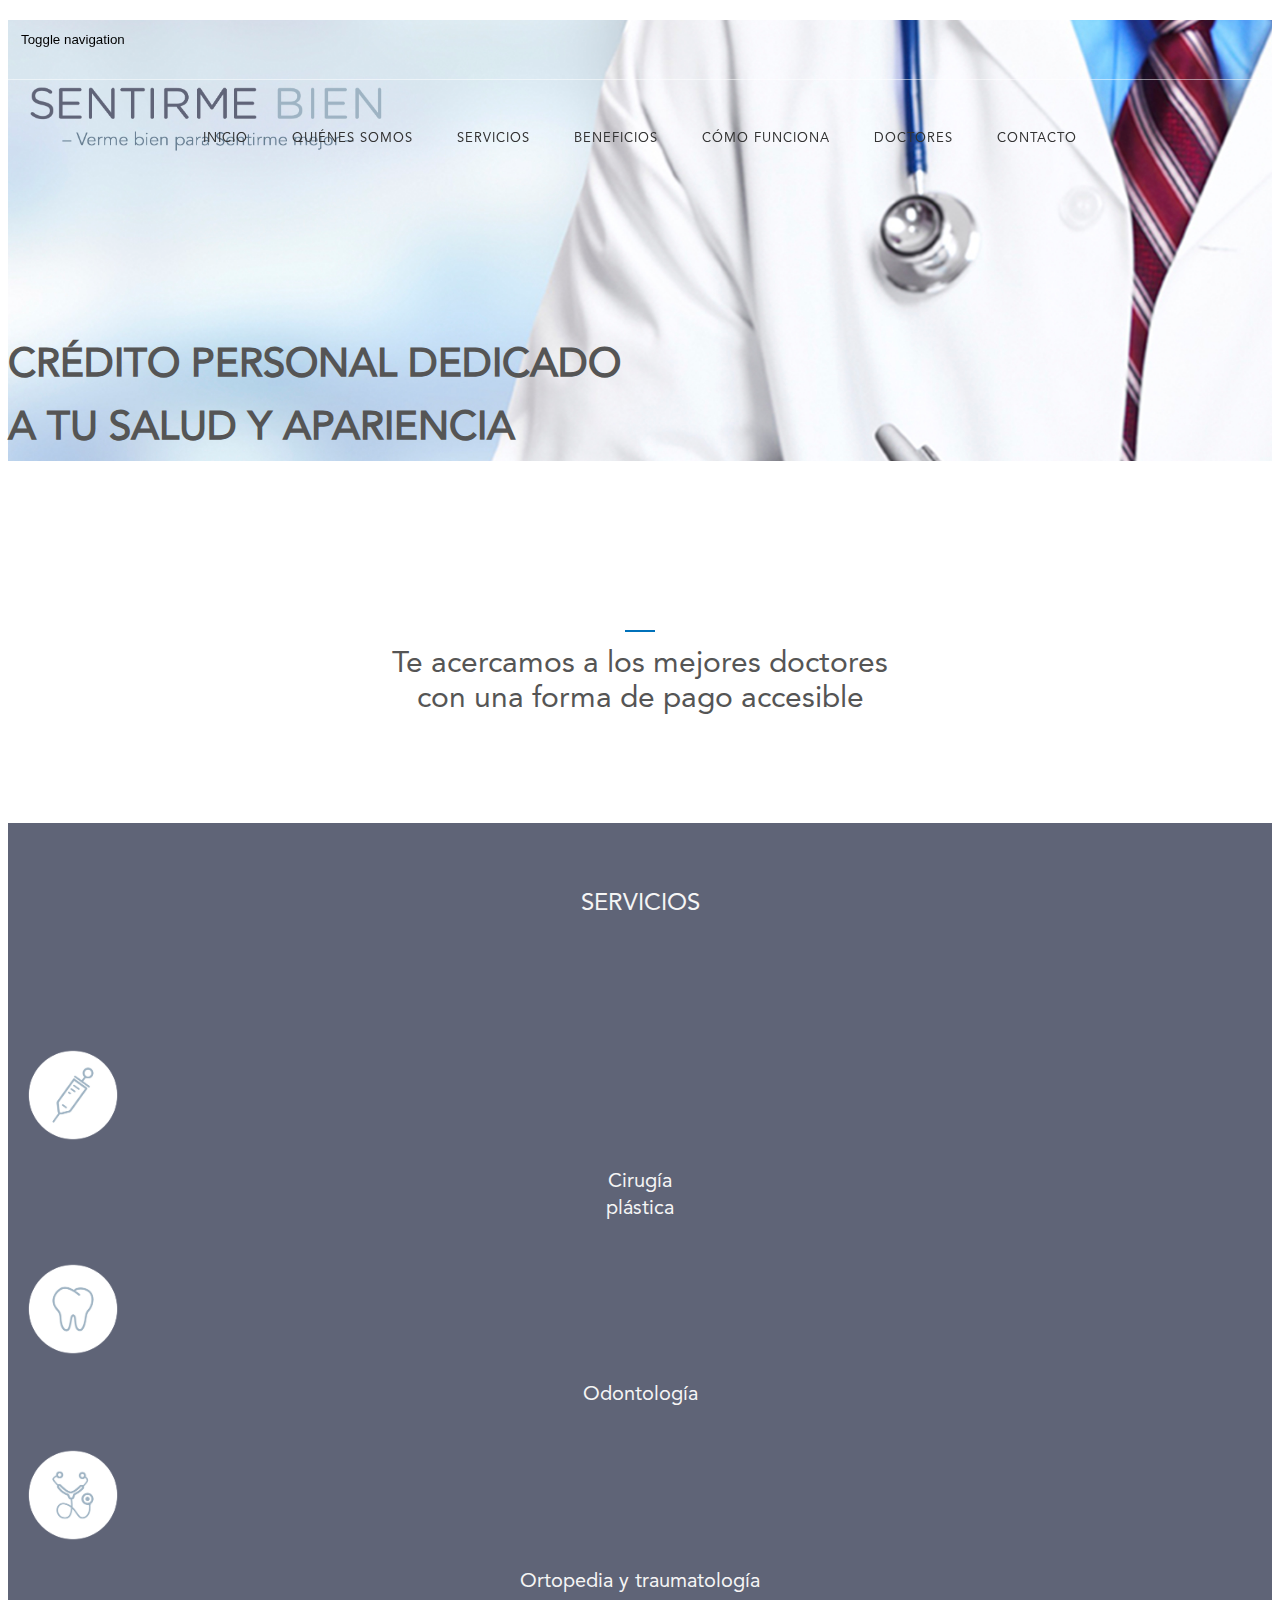
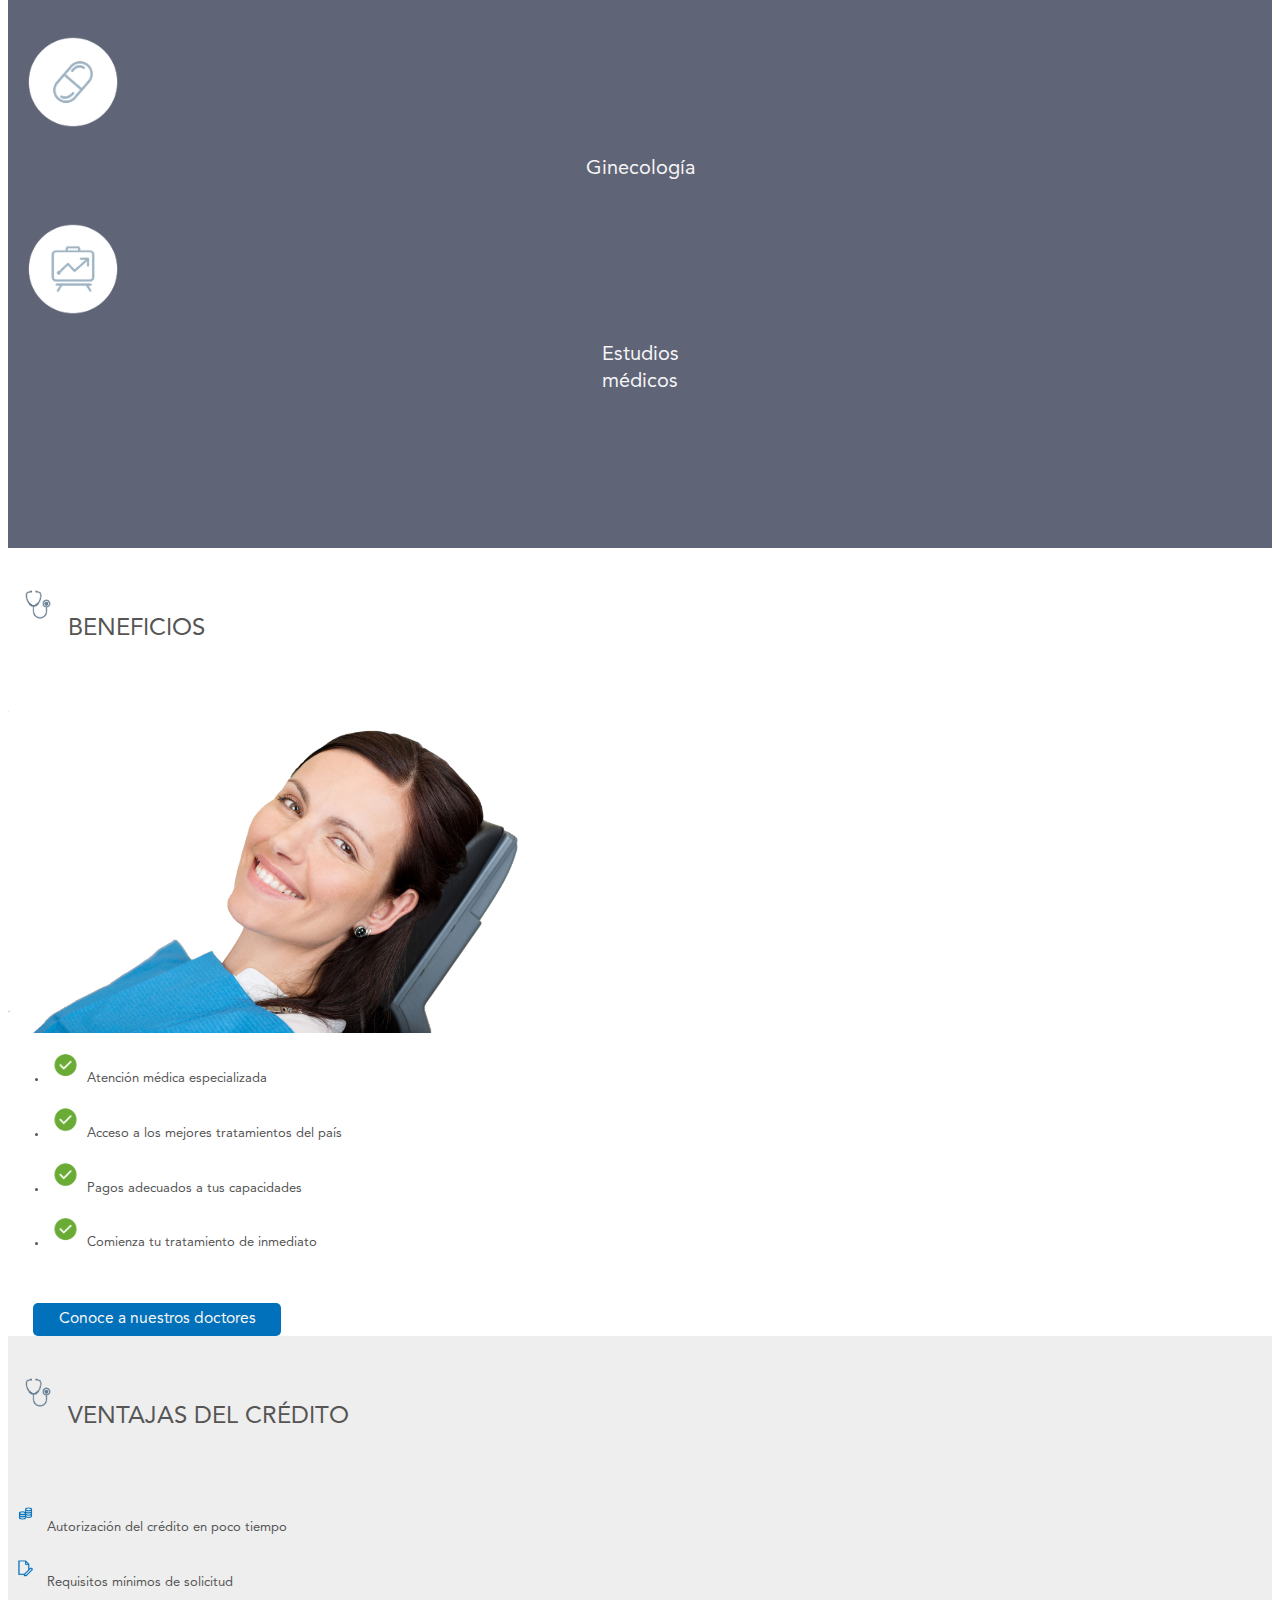
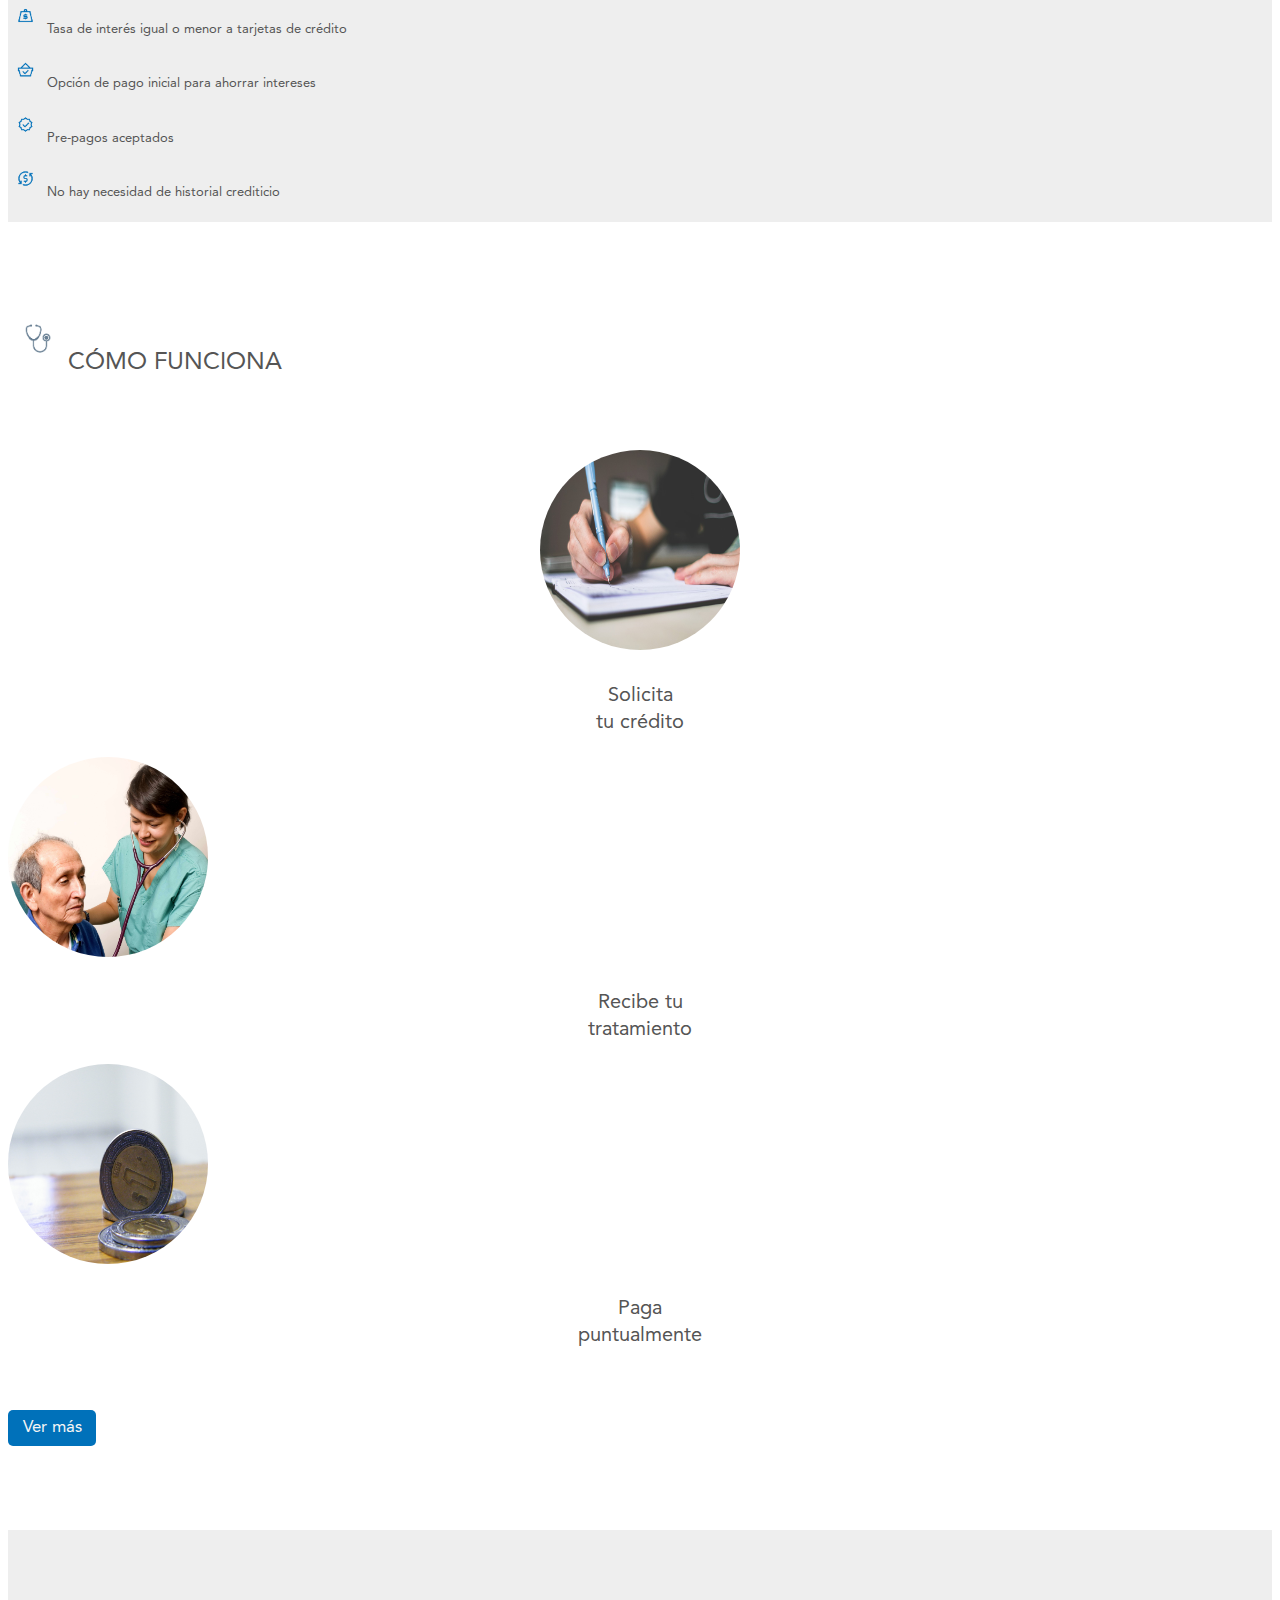
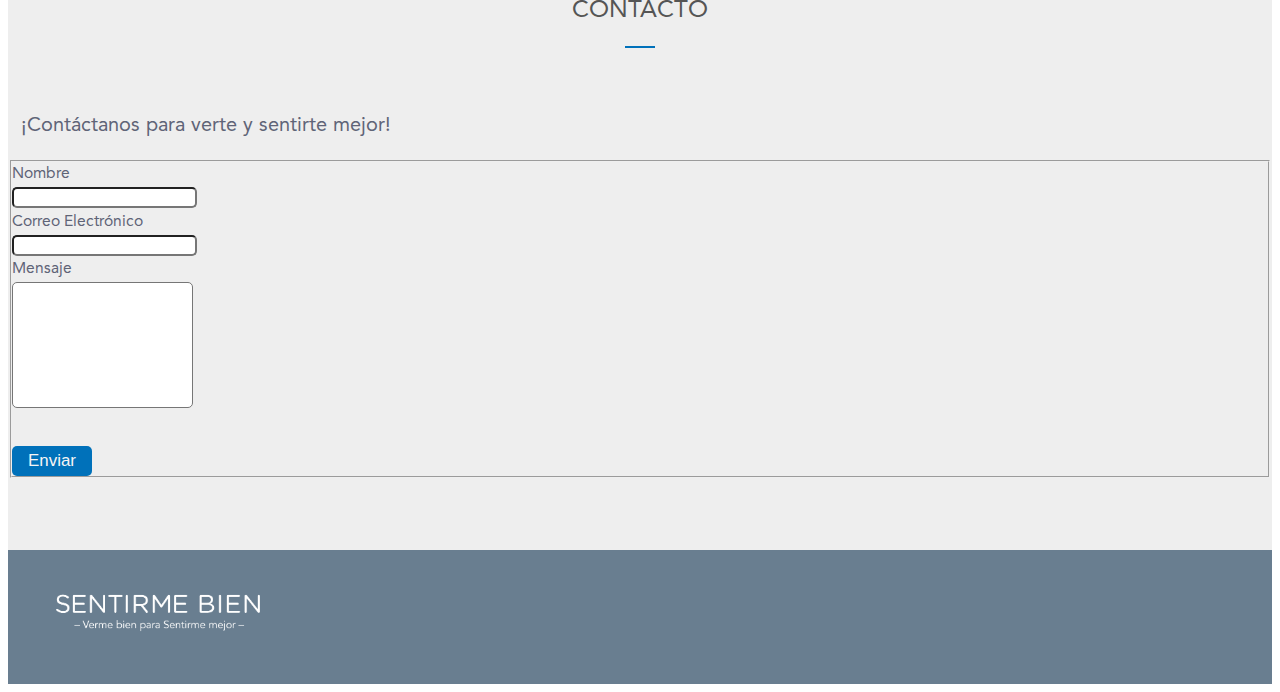
==== commit 6ec2e474: "Fixing scroll animation" ====
--- a/index.html
+++ b/index.html
@@ -49,11 +49,68 @@
       <!--=== Header v6 ===-->
       <div class="header-v6 header-border-bottom header-dark-dropdown header-sticky">
           <!-- Navbar -->
-          <div class="navbar mega-menu" role="navigation">
-              <div class="container">
-                  <!-- Brand and toggle get grouped for better mobile display -->
-                  <div class="menu-container">
-                      <!-- Navbar Brand -->
+         <div class="navbar mega-menu" role="navigation">
+                     <div class="container">
+                         <div class="menu-container">
+                                     <button type="button" class="navbar-toggle" data-toggle="collapse" data-target=".navbar-responsive-collapse">
+                                         <span class="sr-only">Toggle navigation</span>
+                                         <span class="fa fa-bars"></span>
+                                     </button>
+                                     <div class="collapse navbar-collapse navbar-responsive-collapse center-block">
+                                         <div class="container center-block navbar-centered" id="myNavbar">
+                                             <ul class="nav navbar-nav grey-text center">
+                                                <li class="dropdown">
+                                                    <a href="#init" class="dropdown-toggle Avenir center-block">
+                                                       Inicio
+                                                    </a>
+                                                </li>
+                                                 <li class="dropdown" onclick="about-us.html">
+                                                     <a href="about-us.html" class="dropdown-toggle Avenir center-block colorSB">
+                                                         Quiénes somos
+                                                     </a>
+                                                 </li>    
+                                       
+                                                 <li class="dropdown">
+                                                     <a href="#services" class="dropdown-toggle Avenir center-block colorSB">
+                                                         Servicios
+                                                     </a>
+                                                 </li>
+                                        
+                                                 <li class="dropdown">
+                                                     <a href="#benefits" class="dropdown-toggle Avenir center-block colorSB">
+                                                         Beneficios
+                                                     </a>
+                                                 </li>
+                                         
+                                                 <li class="dropdown">
+                                                     <a href="works.html" class="dropdown-toggle Avenir center-block colorSB">
+                                                         Cómo Funciona
+                                                     </a>
+                                                 </li>
+                                    
+                                                 <li class="dropdown mega-menu-fullwidth">
+                                                     <a href="doctors.html" class="dropdown-toggle Avenir center-block colorSB">
+                                                         Doctores
+                                                     </a>
+                                                 </li>
+                                 
+
+                            
+                                                 <li class="dropdown">
+                                                     <a href="#contact" class="dropdown-toggle Avenir center-block colorSB">
+                                                         Contacto
+                                                     </a>
+                                             </ul>
+                                        
+
+                                         </div><!--/end container-->
+                                     </div><!--/navbar-collapse-->
+                                 </div>
+                             <!-- Header Inner Right -->
+                             <!-- End Header Inner Right -->
+                         </div>
+                     </div>
+                 </div>
   <!--                     <div class="navbar-brand" style="padding-left: 0;">
                           <a href="index.html">
                               <img class="default-logo" src="assets/img/Logo-15.png" style="width: 300px; height: 100px;" alt="Logo">
@@ -62,36 +119,6 @@
 
                       </div> -->
                       <!-- End Navbar Brand -->
-                              <div class="collapse navbar-collapse navbar-responsive-collapse">
-                                  <div class="container">
-                                
-                                     <ul>
-                                              <div class="row padding-bar">
-                                              <div class="col-md-10 col-md-offset-1 text-center">
-                                              <div class="col-md-2">
-                                                <a href="about-us.html" class="Avenir bar-doctors">Quiénes somos</a>
-                                              </div>
-                                              <div class="col-md-2">
-                                                <a href="#services" class="Avenir bar-doctors">Servicios</a>
-                                              </div>
-                                              <div class="col-md-2">
-                                                <a href="#benefits" class="Avenir bar-doctors">Beneficios</a>
-                                              </div>
-                                              <div class="col-md-2">
-                                                <a href="#works" class="Avenir bar-doctors">Cómo Funciona</a>
-                                              </div>
-                                              <div class="col-md-2">
-                                                <a href="doctor.html" class="Avenir bar-doctors">Doctores</a>
-                                              </div>
-                                              <div class="col-md-2">
-                                                <a href="#contact" class="Avenir bar-doctors">Contacto</a>
-                                              </div>
-                                              </div>
-                                              </div>
-                           
-                                      </ul>
-                                  </div><!--/end container-->
-                              </div><!--/navbar-collapse-->
                           </div>
                       <!-- Header Inner Right -->
                       <!-- End Header Inner Right -->
@@ -103,14 +130,14 @@
       <!--=== End Header v6 ===-->
 
       <!-- Promo Block -->
-      <div class="promo-bg-img-v2 fullheight promo-bg-fixed">
+      <div class="promo-bg-img-v2 fullheight promo-bg-fixed" id="init">
           <div class="container valign__middle text-center" data-start="opacity: 1;" data-500="opacity: 0;">
               <div class="margin-bottom-20">
                   <div id="cbp-lightbox" class="dp-none"></div>
               </div>
-              <img class="animated fadeInUp wow margin-bottom-20" src="assets/img/Logo-15.png" style="width: 350px; height: auto;" alt="Logo" data-wow-duration="1.5s" data-wow-delay="1.5s">
+              <img class="animated fadeInUp wow margin-bottom-20 img-responsive center-block" src="assets/img/Logo-15.png" style="width: 400px; height: auto;" alt="Logo" data-wow-duration="1.5s" data-wow-delay="1.5s">
               <span class="promo-text-v2 animated fadeInUp wow margin-bottom-20 padding-top" data-wow-duration="2s" data-wow-delay="1s"> 
-              <p class="Avenir" style="padding-top: 50px;">CRÉDITO PERSONAL DEDICADO <br>AL CUIDADO DE LA SALUD</p>
+              <p class="Avenir" style="padding-top: 50px;">CRÉDITO PERSONAL DEDICADO <br>A TU SALUD Y APARIENCIA</p>
               </span>
           </div>
       </div>
@@ -121,36 +148,36 @@
         <div class="container">
            <div class="headline-center margin-bottom-60 filler-section">
                        <h2> </h2>
-                       <h1 class="Avenir filler-text">Te acercamos a los mejores doctores <br>con una forma de pago accesible.</h1>
+                       <h1 class="Avenir filler-text">Te acercamos a los mejores doctores <br>con una forma de pago accesible</h1>
                        
             </div><!--/end Headline Center-->
         </div><!--/container -->
 
-        <div class="icons-wall padding-bot" id="benefits">
+        <div class="icons-wall padding-bot" id="services">
             <div class="container content-sm">
                 <div class="row">
                     <div class="col-md-12">
-                        <div class="margin-bottom-30">
-                            <h1 class="white-text services-tittle Avenir padding-bot2"> SERVICIOS</h1>
+                        <div class="margin-bottom-60 headline-center2">
+                            <h2 class="white-text services-tittle Avenir padding-bot2"> SERVICIOS</h2>
                     </div><!--/end row-->
                     <div class="col-md-2 col-md-offset-1">
-                      <img src="assets/img/icons/iconos-04.png" class="icon-info " alt="">
+                      <img src="assets/img/icons/iconos-04.png" class="icon-info center-block img-responsive" alt="">
                       <h3 class="white-text text-centered no-padding Avenir">Cirugía <br>plástica</h3>
                     </div>
                     <div class="col-md-2">
-                      <img src="assets/img/icons/iconos-06.png" class="icon-info " alt="">
+                      <img src="assets/img/icons/iconos-06.png" class="icon-info center-block img-responsive" alt="">
                       <h3 class="white-text text-centered no-padding Avenir">Odontología</h3>
                     </div>
                     <div class="col-md-2">
-                      <img src="assets/img/icons/iconos-07.png" class="icon-info " alt="">
+                      <img src="assets/img/icons/iconos-07.png" class="icon-info center-block img-responsive" alt="">
                       <h3 class="white-text text-centered no-padding Avenir">Ortopedia y traumatología</h3>
                     </div>
                     <div class="col-md-2">
-                      <img src="assets/img/icons/iconos-03.png" class="icon-info" alt="">
+                      <img src="assets/img/icons/iconos-03.png" class="icon-info center-block img-responsive" alt="">
                       <h3 class="white-text text-centered no-padding Avenir">Ginecología</h3>
                     </div>
                     <div class="col-md-2">
-                      <img src="assets/img/icons/iconos-05.png" class="icon-info" alt="">
+                      <img src="assets/img/icons/iconos-05.png" class="icon-info center-block img-responsive" alt="">
                       <h3 class="white-text text-centered no-padding Avenir">Estudios<br> médicos</h3>
                     </div>
                 </div>
@@ -158,23 +185,23 @@
         </div>
       </div>
         <!-- Flat Background Block -->
-        <div class="parallaxBg1 container-fluid" id="works">
+        <div class="parallaxBg1 container-fluid" id="benefits">
                 <div class="row container-fluid">
-                <div class="col-md-10 col-md-offset-1" style="padding-top:30px;">
-                  <img src="assets/img/icons/iconos-08.png" class="credit-icon-tittle" alt=""><h2 class="credit-tittle Avenir border-right">BENEFICIOS</h2>
+                <div class="col-md-10 col-md-offset-1 headline-center3" style="padding-top:30px;">
+                  <img src="assets/img/icons/iconos-08.png" class="credit-icon-tittle img-responsive" alt=""><h2 class="credit-tittle Avenir">BENEFICIOS</h2>
                 </div>
                     <div class="col-md-12 md-margin-bottom-60 container-fluid">
                         <div class="row container-fluid">
                             <div class="col-md-6">
-                                <img alt="" src="assets/img/sin_fondo.jpg" class="" style="width: 550px; height: auto;">  
+                                <img alt="" src="assets/img/sin_fondo.jpg" class="img-responsive" style="width: 550px; height: auto;">  
                             </div>
                             <div class="col-md-6">
                                 <div class="container-fluid">
                                 <ul class="list-unstyled checked-list">
-                                    <li><img src="assets/img/icons/iconos-02.png" class="arrow-icon" alt=""/> <H4 class="benefits-info Avenir">Atención médica especializada</H4></li>
-                                    <li><img src="assets/img/icons/iconos-02.png" class="arrow-icon" alt=""/> <H4 class="benefits-info Avenir">Accesos a los mejores tratamientos del país</H4></li>
-                                    <li><img src="assets/img/icons/iconos-02.png" class="arrow-icon" alt=""/> <H4 class="benefits-info Avenir">Montos flexibles sin pago de contado</H4></li>
-                                    <li><img src="assets/img/icons/iconos-02.png" class="arrow-icon" alt=""/> <H4 class="benefits-info Avenir">Comienza tu tratamiento de inmediato</H4></li>
+                                    <li><img src="assets/img/icons/iconos-02.png" class="arrow-icon img-responsive" alt=""/> <H4 class="benefits-info Avenir">Atención médica especializada</H4></li>
+                                    <li><img src="assets/img/icons/iconos-02.png" class="arrow-icon img-responsive" alt=""/> <H4 class="benefits-info Avenir">Acceso a los mejores tratamientos del país</H4></li>
+                                    <li><img src="assets/img/icons/iconos-02.png" class="arrow-icon img-responsive" alt=""/> <H4 class="benefits-info Avenir">Pagos adecuados a tus capacidades</H4></li>
+                                    <li><img src="assets/img/icons/iconos-02.png" class="arrow-icon img-responsive" alt=""/> <H4 class="benefits-info Avenir">Comienza tu tratamiento de inmediato</H4></li>
                                 </ul>
                                 </div>
                                   <a href="doctors.html" class="doctors-link">
@@ -190,55 +217,57 @@
         <!-- End Flat Background Block -->
         <div class="credit-section container-fluid">
           <div class="row margin-bottom-60 container-fluid">
-            <div class="col-md-10 col-md-offset-1" style="margin-bottom: 50px; padding-top:30px;">
-              <img src="assets/img/icons/iconos-08.png" class="credit-icon-tittle" alt=""><h2 class="credit-tittle Avenir border-right">VENTAJAS DEL CRÉDITO</h2>
-            </div>
-            <div class="col-md-6 container-fluid">
-              <div class="container-fluid credit-info">
-                <img src="assets/img/icons/iconos-09.png" class="arrow-icon" alt=""/> <H4 class="benefits-info Avenir">Autorización del crédito en poco tiempo</H4> 
-              </div>
-              <div class="container-fluid credit-info">
-                <img src="assets/img/icons/iconos-10.png" class="arrow-icon" alt=""/> <H4 class="benefits-info Avenir">Requisitos mínimos de solicitud</H4>
-              </div>
-              <div class="container-fluid credit-info">
-                <img src="assets/img/icons/iconos-11.png" class="arrow-icon" alt=""/> <H4 class="benefits-info Avenir">Tasa de interés igual o menor a tarjetas de crédito</H4> 
-              </div>
-            </div>
-            <div class="col-md-6 container-fluid">
-                <div class="container-fluid credit-info">
-                  <img src="assets/img/icons/iconos-13.png" class="arrow-icon" alt=""/> <H4 class="benefits-info Avenir">Opción de pago inicial para ahorrar intereses</H4> 
-                </div>
-                <div class="container-fluid credit-info">
-                  <img src="assets/img/icons/iconos-12.png" class="arrow-icon" alt=""/> <H4 class="benefits-info Avenir">Pre-pagos aceptados</H4> 
-                </div>
-                <div class="container-fluid credit-info">
-                  <img src="assets/img/icons/iconos-14.png" class="arrow-icon" alt=""/> <H4 class="benefits-info Avenir">No hay necesidad de historial crediticio</H4> 
+            <div class="col-md-10 col-md-offset-1 headline-center4" style="margin-bottom: 50px; padding-top:30px;">
+              <img src="assets/img/icons/iconos-08.png" class="credit-icon-tittle img-responsive" alt=""><h2 class="credit-tittle Avenir">VENTAJAS DEL CRÉDITO</h2>
+            </div>
+            <div class="col-md-5 col-md-offset-1 container-fluid">
+              <div class="container-fluid">
+                <img src="assets/img/icons/iconos-09.png" class="arrow-icon img-responsive" alt=""/> <H4 class="benefits-info Avenir">Autorización del crédito en poco tiempo</H4> 
+              </div>
+              <div class="container-fluid">
+                <img src="assets/img/icons/iconos-10.png" class="arrow-icon img-responsive" alt=""/> <H4 class="benefits-info Avenir">Requisitos mínimos de solicitud</H4>
+              </div>
+              <div class="container-fluid">
+                <img src="assets/img/icons/iconos-11.png" class="arrow-icon img-responsive" style="margin-top: -55px;" alt=""/> <H4 class="benefits-info Avenir">Tasa de interés igual o menor a tarjetas de crédito</H4> 
+              </div>
+            </div>
+            <div class="col-md-5 container-fluid">
+                <div class="container-fluid">
+                  <img src="assets/img/icons/iconos-13.png" class="arrow-icon img-responsive" alt=""/> <H4 class="benefits-info Avenir">Opción de pago inicial para ahorrar intereses</H4> 
+                </div>
+                <div class="container-fluid">
+                  <img src="assets/img/icons/iconos-12.png" class="arrow-icon img-responsive" alt=""/> <H4 class="benefits-info Avenir">Pre-pagos aceptados</H4> 
+                </div>
+                <div class="container-fluid">
+                  <img src="assets/img/icons/iconos-14.png" class="arrow-icon img-responsive" alt=""/> <H4 class="benefits-info Avenir">No hay necesidad de historial crediticio</H4> 
                 </div>
               </div>
             </div>
           </div>
 
         <div class="works-section container-fluid" id="services">
-           <div class="row margin-bottom-60 container-fluid">
-                     <div class="col-md-10 col-md-offset-1" style="margin-bottom: 50px; padding-top:30px;">
-                       <img src="assets/img/icons/iconos-08.png" class="credit-icon-tittle" alt=""><h2 class="credit-tittle Avenir border-right">CÓMO FUNCIONA</h2>
-                     </div>
-                     <div class="col-md-2 col-md-offset-2" class="works-info">
-                      <img src="assets/img/solicitar_credito.jpg" class="works-img" alt="">
-                      <h2 class="text-centered work-text Avenir"> Solicita <br>tu crédito</h2>
-                     </div>
-                     <div class="col-md-2 col-md-offset-1" class="works-info">
-                        <img src="assets/img/recibe_tratamiento.jpg" class="works-img" alt="">
-                        <h2 class="text-centered work-text Avenir"> Recibe tu <br>tratamiento</h2>
-                     </div>
-                     <div class="col-md-2 col-md-offset-1" class="works-info">
-                        <img src="assets/img/peso.jpg" class="works-img" alt="">
-                        <h2 class="text-centered work-text Avenir"> Paga <br>puntualmente</h2>
+           <div class="row">
+           <div class="col-md-10 col-md-offset-1 headline-center5" style="margin-bottom: 50px; padding-top:30px;">
+             <img src="assets/img/icons/iconos-08.png" class="credit-icon-tittle img-responsive" alt=""><h2 class="credit-tittle Avenir">CÓMO FUNCIONA</h2>
+           </div>
+           </div>
+           <div class="row margin-bottom-60 container-fluid padd-left">
+                     <div class="col-md-3 col-md-offset-1 works-info">
+                      <img src="assets/img/solicitar_credito.jpg" class="works-img center-block" alt="">
+                      <h3 class="text-centered work-text Avenir"> Solicita <br>tu crédito</h3>
+                     </div>
+                     <div class="col-md-3" class="works-info">
+                        <img src="assets/img/recibe_tratamiento.jpg" class="works-img center-block" alt="">
+                        <h3 class="text-centered work-text Avenir"> Recibe tu <br>tratamiento</h3>
+                     </div>
+                     <div class="col-md-3" class="works-info">
+                        <img src="assets/img/peso.jpg" class="works-img center-block" alt="">
+                        <h3 class="text-centered work-text Avenir"> Paga <br>puntualmente</h3>
                      </div>
 
                      </div>
           <div class="container">
-            <a href="doctors.html" class="doctors-link">
+            <a href="works.html" class="doctors-link">
               <div class="more-button Avenir center-block">
                   Ver más
               </div>
@@ -246,17 +275,18 @@
           </div>
         </div>
 
-        <div class="contact-section container-fluid" id="services">
+        <div class="contact-section container-fluid" id="contact">
            <div class="row padding-bot container-fluid">
-                     <div class="col-md-10 col-md-offset-1" style="margin-bottom: 50px; padding-top:30px;">
-                       <img src="assets/img/icons/iconos-08.png" class="credit-icon-tittle" alt=""><h2 class="credit-tittle Avenir border-right">CONTACTO</h2>
+                     <div class="col-md-10 col-md-offset-1 headline-center" style="margin-bottom: 50px; padding-top:30px;">
+                      <h2 class="credit-tittle Avenir text-center">CONTACTO</h2>
                      </div>
                      <div class="col-md-6 col-md-offset-3">
+                          <h3 class="Avenir colorSB contact-f">¡Contáctanos para verte y sentirte mejor!</h3>
                           <div class="container-fluid">
                               <form  id="formid" method="post">
-                                     <div id="ok"></div>
-                                     <fieldset class="no-padding">
-                                         <label>Nombre</label>
+                                     <div id="ok" class="colorSB"></div>
+                                     <fieldset class="no-padding colorSB">
+                                         <label class="colorSB">Nombre</label>
                                          <div class="row sky-space-20">
                                              <div class="col-md-12 col-md-offset-0">
                                                  <div>
@@ -265,7 +295,7 @@
                                              </div>
                                          </div>
 
-                                         <label>Correo Electrónico</label>
+                                         <label class="colorSB">Correo Electrónico</label>
                                          <div class="row sky-space-20">
                                              <div class="col-md-12 col-md-offset-0">
                                                  <div>
@@ -274,7 +304,7 @@
                                              </div>
                                          </div>
 
-                                         <label>Mensaje</label>
+                                         <label class="colorSB">Mensaje</label>
                                          <div class="row sky-space-20">
                                              <div class="col-md-12 col-md-offset-0">
                                                  <div>
@@ -299,10 +329,8 @@
                   <div class="row">
 
                       <div class="col-md-12">
-                         <img class="center-block" src="assets/img/Logo-18.png" style="width: 300px; height: auto;" alt="Logo">
+                         <img class="center-block" src="assets/img/Logo-blanco-22.png" style="width: 300px; height: auto;" alt="Logo">
                       </div>
-
-                   
                   </div>
               </div>
           </div>
@@ -314,33 +342,41 @@
   <script src="assets/plugins/jquery/jquery-migrate.min.js"></script>
   <script src="assets/plugins/bootstrap/js/bootstrap.min.js"></script>
   <!-- JS Implementing Plugins -->
-  <script src="assets/plugins/back-to-top.js"></script>
   <script src="assets/plugins/smoothScroll.js"></script>
   <script src="assets/plugins/backstretch/backstretch-ini.js"></script>
   <script src="assets/plugins/wow-animations/js/wow.min.js"></script>
   <script src="assets/plugins/skrollr/skrollr-ini.js"></script>
-  <script src="assets/plugins/sliding-panel/jquery.sliding-panel.js"></script>
-  <script src="assets/plugins/cube-portfolio/cubeportfolio/js/jquery.cubeportfolio.min.js"></script>
+
   <!-- JS Customization -->
   <script src="assets/js/custom.js"></script>
   <!-- JS Page Level -->
   <script src="assets/js/app.js"></script>
   <script src="assets/js/mail.js"></script>
-  <script src="http://jqueryvalidation.org/files/dist/jquery.validate.min.js"></script>
-  <script src="http://jqueryvalidation.org/files/dist/additional-methods.min.js"></script>    
+  <script src="http://jqueryvalidation.org/files/dist/jquery.validate.min.js"></script>   
   <script src="//ajax.aspnetcdn.com/ajax/jquery.validate/1.9/jquery.validate.min.js"></script>
-  <script src="assets/js/plugins/fancy-box.js"></script>
-  <script src="assets/js/plugins/owl-carousel.js"></script>
-  <script src="assets/js/plugins/style-switcher.js"></script>
   <script type="text/javascript">
   jQuery(document).ready(function() {
     App.init();
-    new WOW().init();
     App.initParallaxBg();
-    FancyBox.initFancybox();
-    OwlCarousel.initOwlCarousel();
-    StyleSwitcher.initStyleSwitcher();
-    $('#cbp-lightbox').cubeportfolio({});
+    $('body').scrollspy({target: ".navbar-nav", offset: 80});
+
+    $("#myNavbar a").on('click', function (event) {
+        event.preventDefault();
+        var pageRef = $(this).attr("href");
+        var offset = 80;
+        if(pageRef[0] != '#') {
+            window.location.href = pageRef;
+          }
+          else{
+            var hash = this.hash;
+            $('html, body').animate({
+                scrollTop: $(hash).offset().top -69
+            }, 800, function () {
+                window.location.hash = hash;
+
+            });
+          }
+    });
   });
   </script>
   <!--[if lt IE 9]>
--- a/assets/css/style.css
+++ b/assets/css/style.css
@@ -1850,4 +1850,114 @@
 }
 .footer{
 	background: #697e90;
+}
+.about-us-img{
+	margin-top: 50px;
+	width: 100%;
+	height: auto;
+}
+.about-us-info{
+	line-height: 35px;
+}
+.about-us-improve{
+	padding-top: 50px;
+}
+.colorSB{
+	color: #5f6477;
+}
+.credit-steps{
+	padding-bottom: 15px;
+	margin-bottom: -15px;
+}
+.works-icons{
+	width: 100px;
+	height: auto;
+	margin-left: -50px;
+	margin-right: -20px;
+	margin-top: -5px;
+	display: inline-block;
+}
+.inline{
+	display: inline-block;
+}
+.SBicon{
+	width: 60px;
+	height: auto;
+	display: inline-block;
+	margin-left: -30px;
+	margin-top: -15px;
+
+}
+.relative{
+	position: relative;
+	padding-bottom: 50px;
+}
+.doctor-tittle{
+	font-size: 4em;
+	padding-top: 100px;
+	padding-bottom: 50px;
+}
+.doctor-img{
+	display: inline-block;
+	z-index: -1;
+
+}
+.overicon-doctor{
+	float: right;
+	margin-bottom: -50px;
+	width: 150px;
+	height: auto;
+	z-index: 1px;
+}
+.more-doctor-btn{
+	background: #0071ba;
+	width: 120px;
+	color: #F5F5F5;
+	padding: 4px;
+	font-size: 1.2em;
+	border-radius: 5px;
+	display: inline-block;
+	border-color: transparent;
+}
+.modal-doctor{
+	margin-top: 150px;
+	background: #EEEEEE;
+	width: 700px;
+	margin-left:-30px;
+}
+.icon-modal{
+	width: 130px;
+	height: auto;
+	padding-top: 20px;
+}
+.modal-info{
+	padding-bottom: 20px;
+	padding-left: 5%;
+	padding-right: 5%;
+	text-align: left;
+}
+.user-img{
+	width: 324px;
+	height: auto;	
+}
+.contact-f{
+	padding-left: 13px;
+}
+.centernav{
+	margin: 0 auto;
+}
+@media (min-width: 768px) {
+    .navbar-centered .navbar-nav {
+        float: none;
+        text-align: center;
+    }
+    .navbar-centered .navbar-nav > li {
+        float: none;
+    }
+    .navbar-centered .nav > li {
+        display: inline;
+    }
+    .navbar-centered .nav > li > a {
+        display: inline-block;
+    }
 }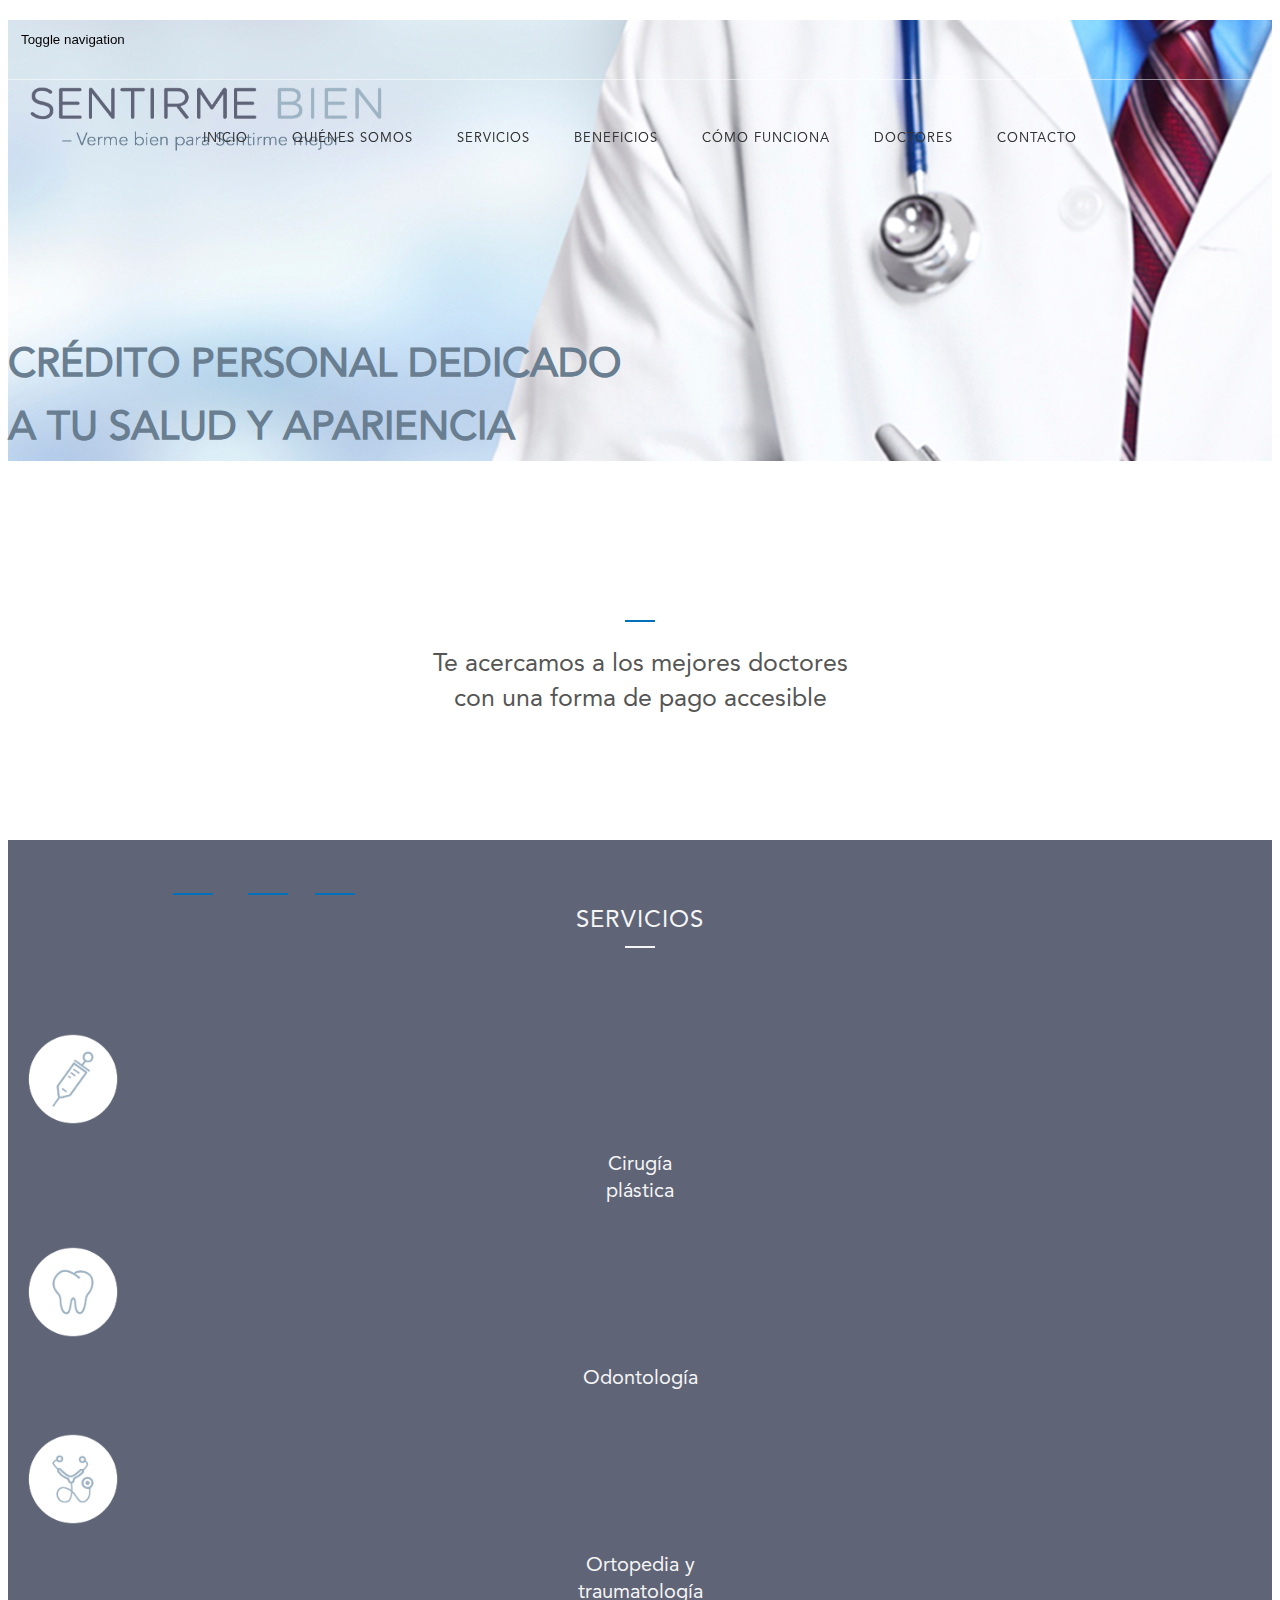
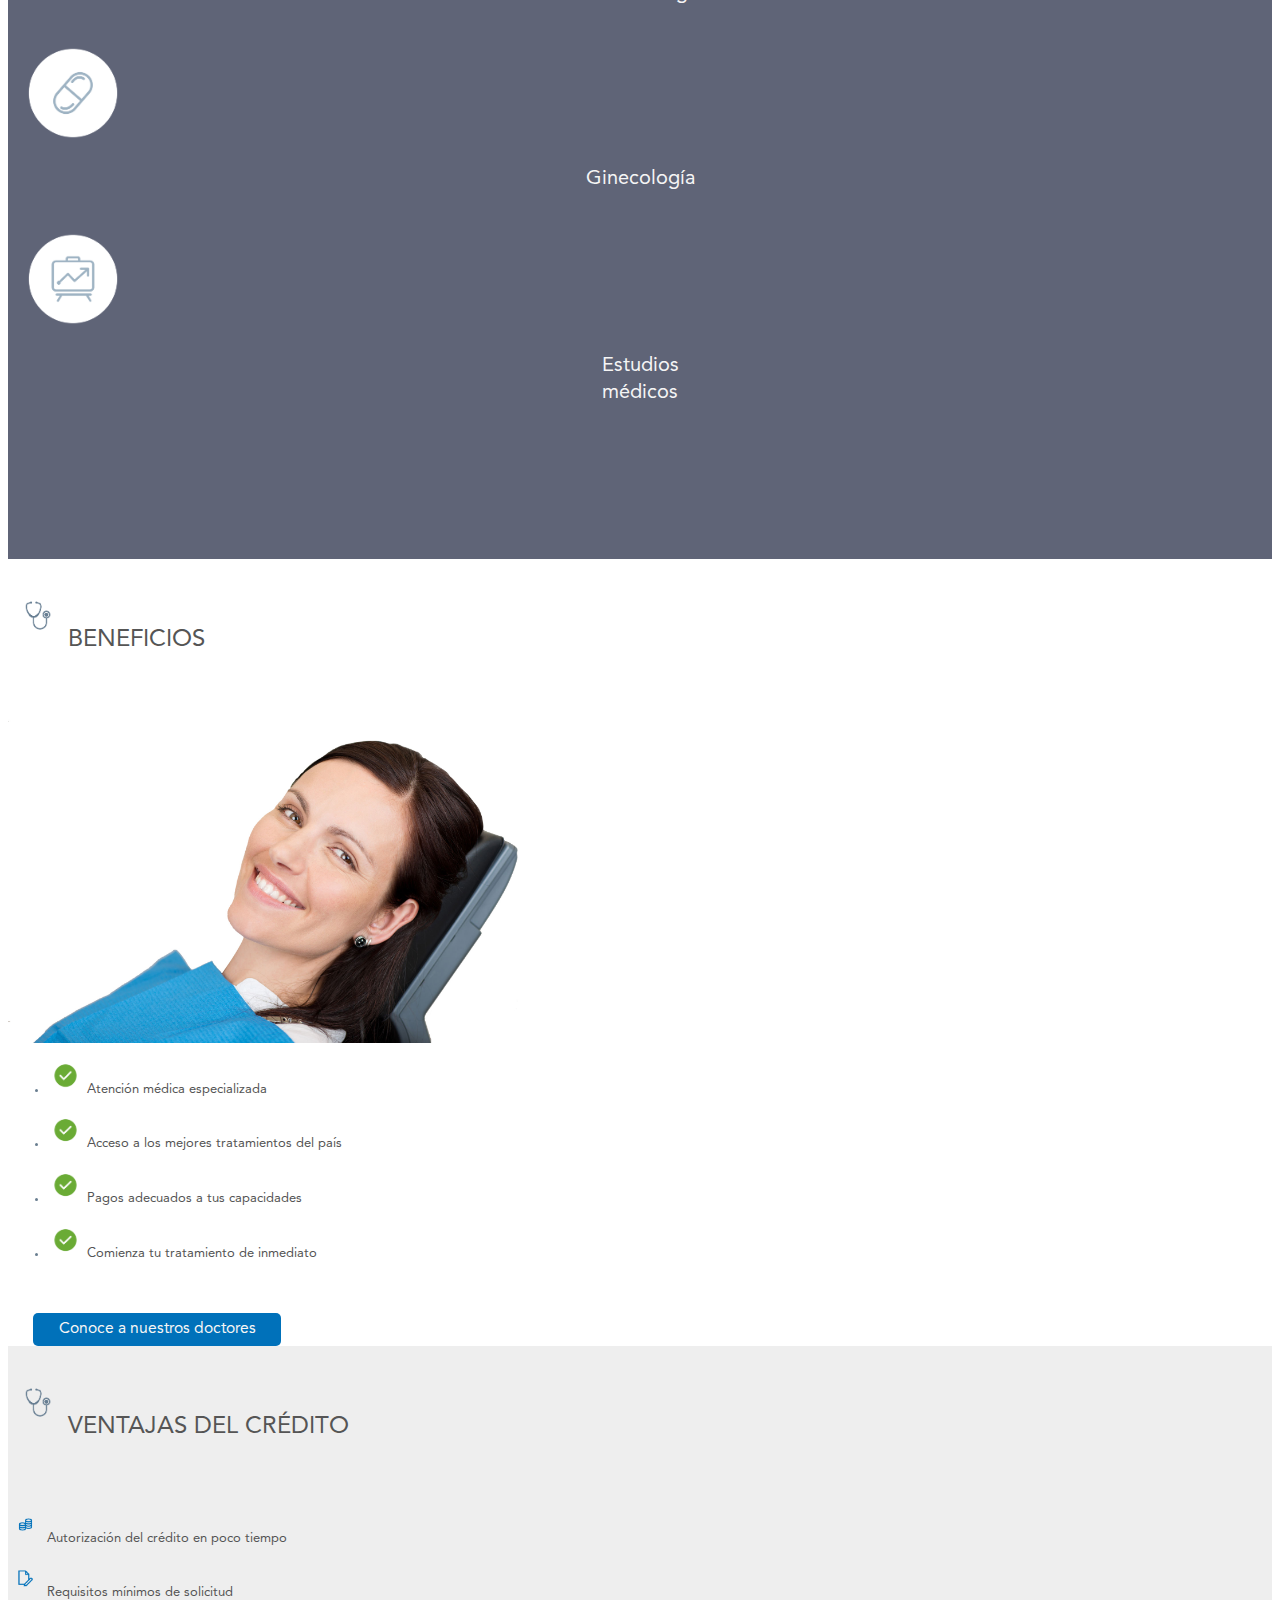
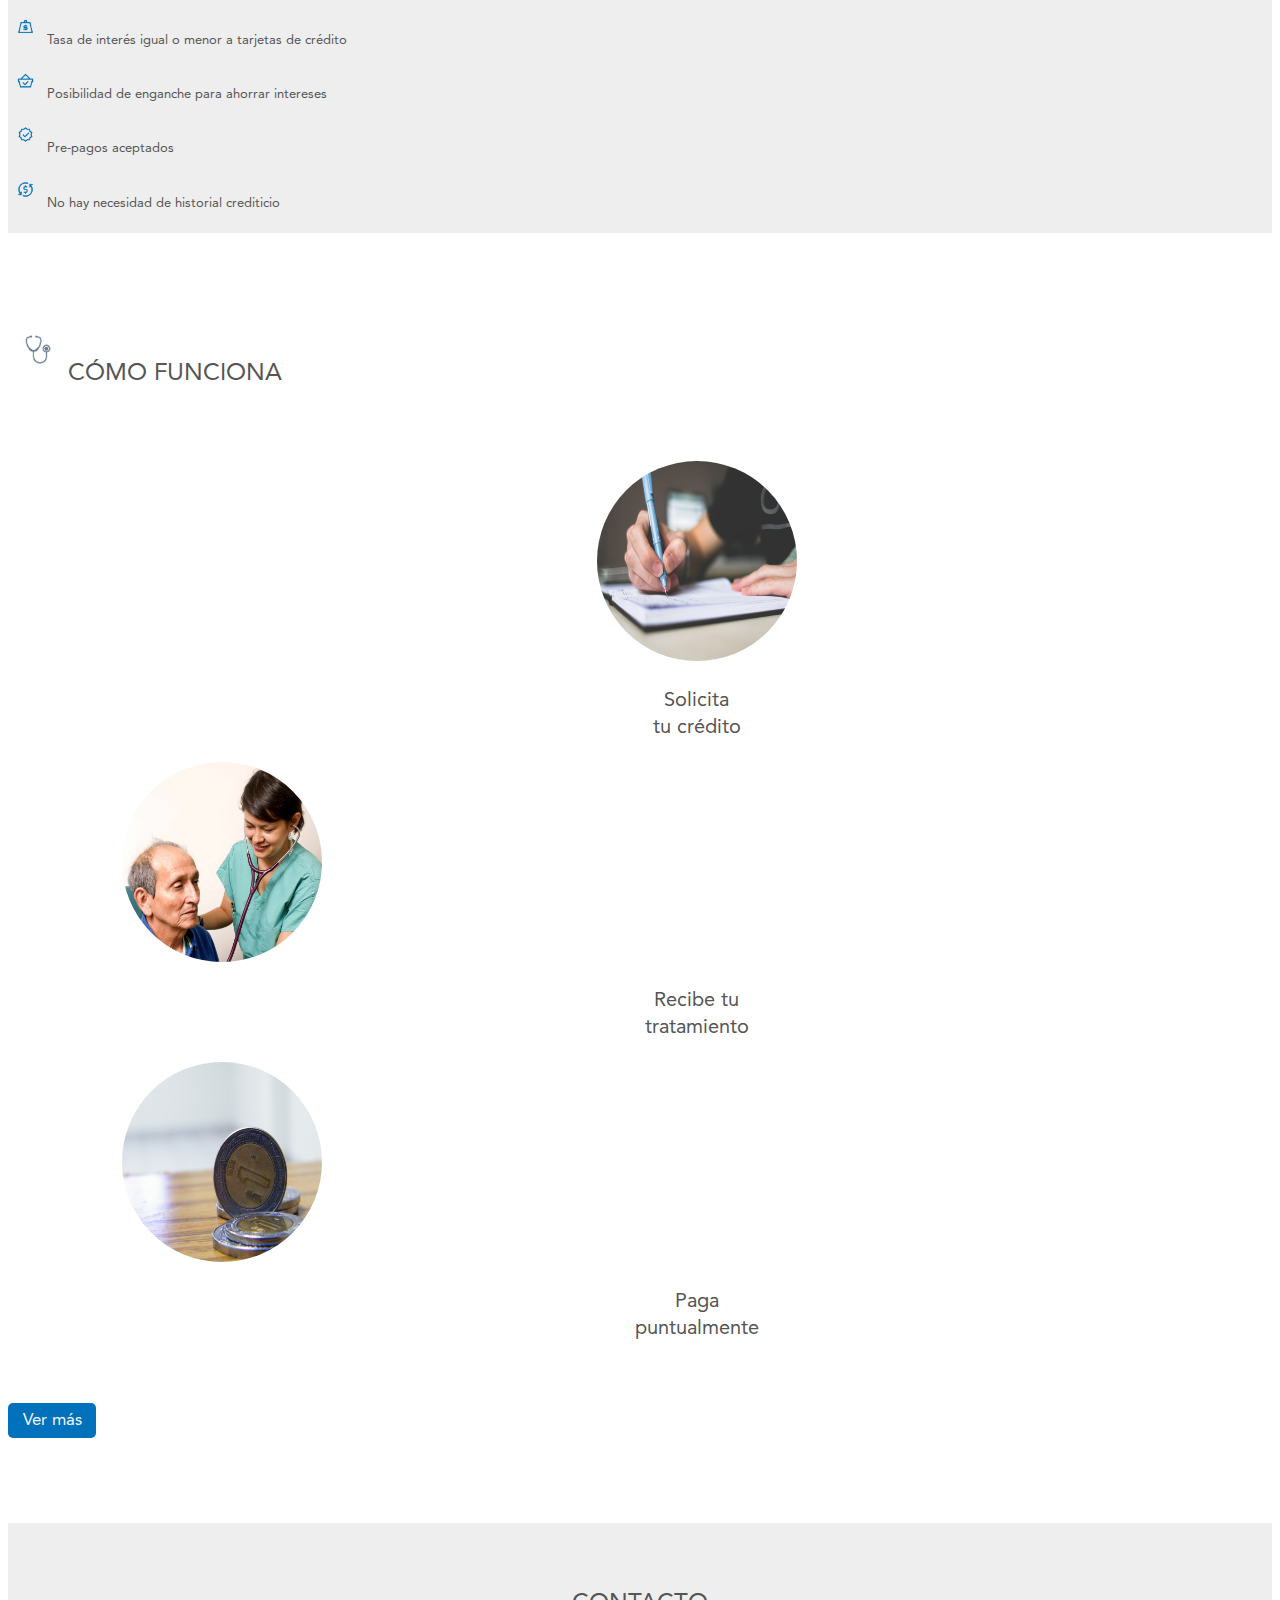
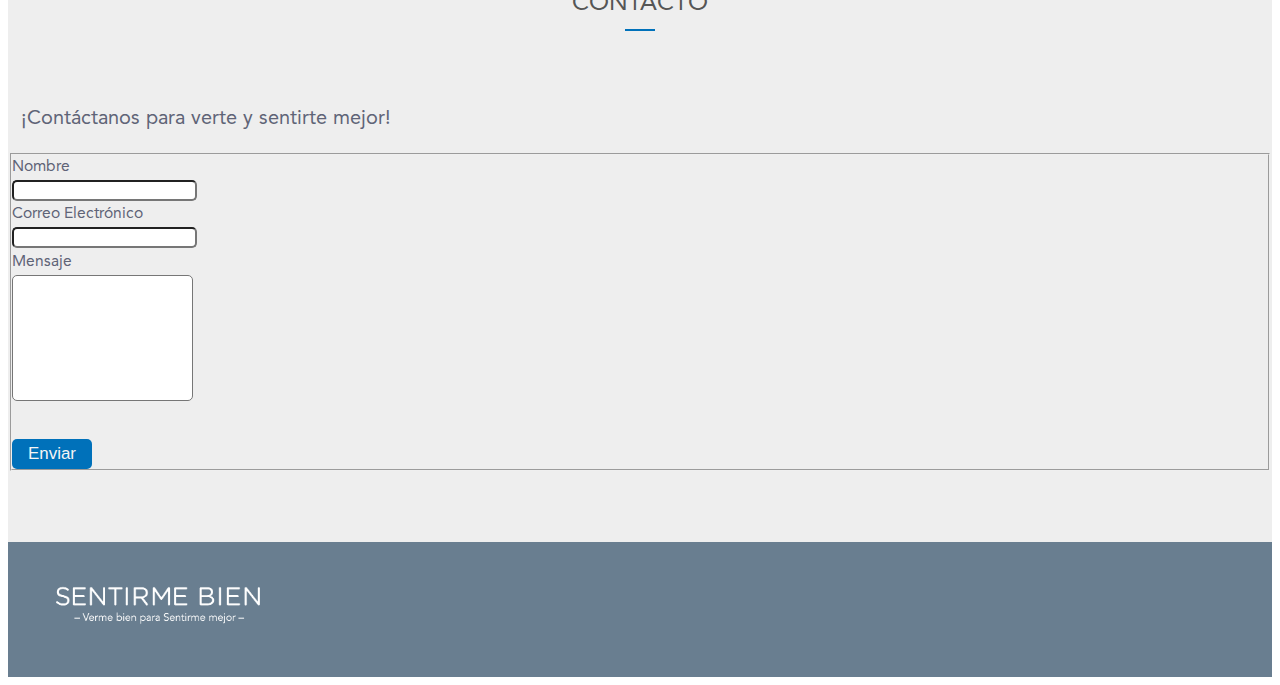
==== commit 38bbef95: "Fixing border below tittles on mobile" ====
--- a/index.html
+++ b/index.html
@@ -170,7 +170,7 @@
                     </div>
                     <div class="col-md-2">
                       <img src="assets/img/icons/iconos-07.png" class="icon-info center-block img-responsive" alt="">
-                      <h3 class="white-text text-centered no-padding Avenir">Ortopedia y traumatología</h3>
+                      <h3 class="white-text text-centered no-padding Avenir">Ortopedia y <br>traumatología</h3>
                     </div>
                     <div class="col-md-2">
                       <img src="assets/img/icons/iconos-03.png" class="icon-info center-block img-responsive" alt="">
@@ -233,7 +233,7 @@
             </div>
             <div class="col-md-5 container-fluid">
                 <div class="container-fluid">
-                  <img src="assets/img/icons/iconos-13.png" class="arrow-icon img-responsive" alt=""/> <H4 class="benefits-info Avenir">Opción de pago inicial para ahorrar intereses</H4> 
+                  <img src="assets/img/icons/iconos-13.png" class="arrow-icon img-responsive" alt=""/> <H4 class="benefits-info Avenir">Posibilidad de enganche para ahorrar intereses</H4> 
                 </div>
                 <div class="container-fluid">
                   <img src="assets/img/icons/iconos-12.png" class="arrow-icon img-responsive" alt=""/> <H4 class="benefits-info Avenir">Pre-pagos aceptados</H4> 
--- a/assets/css/style.css
+++ b/assets/css/style.css
@@ -20,7 +20,7 @@
 @import url(plugins/style-switcher.css);
 
 body {
-   color: #333;
+   color: #697e90;
    font-size: 13px;
    line-height: 1.6;
 }
@@ -43,7 +43,7 @@
 li,
 li a,
 label {
-   color: #555;
+   color: #697e90;
 }
 
 a {
@@ -1691,6 +1691,8 @@
 }
 .services-tittle{
 	text-align: center;
+	letter-spacing: 1px;
+	color: #F5F5F5 !important;
 }
 .icon-info{
 	width: 130px;
@@ -1699,15 +1701,7 @@
 .text-centered{
 	text-align: center;
 }
-.arrow-icon{
-	width: 35px;
-	height: auto;
-	display: inline-block;
-	margin-top: -7px;
-}
-.benefits-info{
-	display: inline-block;
-}
+
 .doctors-button{
 	background: #0071ba;
 	border-radius: 5px;
@@ -1742,11 +1736,29 @@
 	display: inline-block;
 	margin-top: -20px;
 }
+
 .credit-tittle{
 	display: inline-block;
 	padding-top: 30px;
 }
-
+@media only screen and (max-width:768px) { 
+    .credit-tittle { 
+        display: inline-block;
+        padding-top: 30px;
+    }
+}
+@media only screen and (max-width:480px) { 
+    .credit-tittle {
+       	display: inline-block;
+        width: 290px;
+    }
+}
+@media only screen and (max-width:360px) { 
+    .credit-tittle {
+        display: inline-block;
+        width: 170px;
+    }
+}
 .credit-section{
 	background: #EEEEEE;
 	height: 100%;
@@ -1769,7 +1781,7 @@
 	text-align: center;
 }
 .work-text{
-	padding-top: 1em;
+	padding-top: .7em;
 }
 .grey-text{
 	color: #333333;
@@ -1845,8 +1857,12 @@
 	padding-top: 20px;
 	padding-bottom: 20px;
 }
+.padd-left{
+	padding-left: 9%;
+}
 .filler-text{
-	font-size: 30px;
+	font-size: 25px;
+	padding-bottom: 20px;
 }
 .footer{
 	background: #697e90;
@@ -1877,9 +1893,59 @@
 	margin-top: -5px;
 	display: inline-block;
 }
+@media only screen and (max-width:768px) { 
+    .works-icons { width: 100px; }
+}
+@media only screen and (max-width:480px) { 
+    .works-icons {
+        width: 100px;
+	height: auto;
+	display: inline-block;
+	margin-left: -50px;
+	margin-right: -20px;
+	margin-top: -5px;
+
+    }
+}
+@media only screen and (max-width:360px) { 
+    .works-icons {
+       width: 100px;
+	height: auto;
+	display: inline-block;
+	margin-left: -50px;
+	margin-right: -20px;
+	margin-top: -5px;
+	
+    }
+}
 .inline{
 	display: inline-block;
-}
+        width: 600px;
+        text-align: left;
+}
+
+
+@media only screen and (max-width:768px) { 
+    .inline { 
+        display: inline-block;
+        width: 200px;
+       text-align: left;
+    }
+}
+@media only screen and (max-width:480px) { 
+    .inline {
+       display: inline-block;
+        width: 200px;
+        text-align: left;
+    }
+}
+@media only screen and (max-width:360px) { 
+    .inline {
+        display: inline-block;
+        width: 150px;
+        text-align: left;
+    }
+ }
 .SBicon{
 	width: 60px;
 	height: auto;
@@ -1888,18 +1954,46 @@
 	margin-top: -15px;
 
 }
+@media only screen and (max-width:768px) { 
+    .SBicon { width: 60px; }
+}
+@media only screen and (max-width:480px) { 
+    .SBicon {
+        width: 60px;
+        height: auto;
+        display: inline-block;
+        margin-left: -30px;
+        margin-top: -15px;
+
+    }
+}
+@media only screen and (max-width:360px) { 
+    .SBicon {
+       width: 60px;
+       height: auto;
+       display: inline-block;
+       margin-left: -30px;
+       margin-top: -15px;
+	
+    }
+}
 .relative{
 	position: relative;
 	padding-bottom: 50px;
 }
 .doctor-tittle{
-	font-size: 4em;
-	padding-top: 100px;
+	font-size: 28px;
+	padding-top: 150px;
 	padding-bottom: 50px;
+	padding-left: 30px;
+	text-align: left;
 }
 .doctor-img{
 	display: inline-block;
 	z-index: -1;
+	width: 324px;
+	height: auto;
+	margin-bottom: 40px;
 
 }
 .overicon-doctor{
@@ -1922,8 +2016,31 @@
 .modal-doctor{
 	margin-top: 150px;
 	background: #EEEEEE;
-	width: 700px;
-	margin-left:-30px;
+	width: 760px;
+	margin-left:-81px;
+}
+@media only screen and (max-width:768px) { 
+    .modal-doctor { width: 760px; }
+}
+@media only screen and (max-width:480px) { 
+    .modal-doctor {
+        width: 380px;
+        height: auto;
+        display: inline-block;
+        margin-left: 0px;
+        margin-top: 20px;
+
+    }
+}
+@media only screen and (max-width:360px) { 
+    .modal-doctor {
+       width: 320px;
+       height: auto;
+       display: inline-block;
+       margin-left: 0px;
+       margin-top: 20px;
+	
+    }
 }
 .icon-modal{
 	width: 130px;
@@ -1936,9 +2053,32 @@
 	padding-right: 5%;
 	text-align: left;
 }
+@media only screen and (max-width:768px) { 
+    .modal-info { width: 760px; }
+}
+@media only screen and (max-width:480px) { 
+    .modal-info {
+        width: 350px;
+        padding-bottom: 20px;
+        padding-left: 5%;
+        padding-right: 5%;
+        text-align: center;
+
+    }
+}
+@media only screen and (max-width:360px) { 
+    .modal-info {
+       width: 290px;
+       padding-bottom: 20px;
+       padding-left: 5%;
+       padding-right: 5%;
+       text-align: center;
+	
+    }
+}
 .user-img{
 	width: 324px;
-	height: auto;	
+	height: 379px;	
 }
 .contact-f{
 	padding-left: 13px;
@@ -1960,4 +2100,84 @@
     .navbar-centered .nav > li > a {
         display: inline-block;
     }
-}+}
+
+
+
+
+.modal-header .close2 {
+    margin-top: -2px;
+}
+button.close2 {
+    -webkit-appearance: none;
+    padding: 0;
+    cursor: pointer;
+    background: 0 0;
+    border: 0;
+}
+.close2 {
+    float: right;
+    font-size: 21px;
+    font-weight: 100;
+    line-height: 1;
+    color: #000;
+    text-shadow: 0 1px 0 #fff;
+    filter: alpha(opacity=20);
+    opacity: .2;
+}
+
+.arrow-icon{
+	width: 35px;
+	height: auto;
+	display: inline-block;
+	margin-top: -7px;
+}
+
+@media only screen and (max-width:768px) { 
+    .arrow-icon { font-size: 35px }
+}
+@media only screen and (max-width:480px) { 
+    .arrow-icon {
+        width: 35px;
+	height: auto;
+	display: inline-block;
+	margin-top: -10px;
+
+    }
+}
+@media only screen and (max-width:360px) { 
+    .arrow-icon {
+       width: 35px;
+	height: auto;
+	display: inline-block;
+	margin-top: -10px;
+	
+    }
+}
+.benefits-info{
+	display: inline-block;
+        width: 400px;
+        text-align: left;
+}
+
+
+@media only screen and (max-width:768px) { 
+    .benefits-info { 
+        display: inline-block;
+        width: 200px;
+       text-align: left;
+    }
+}
+@media only screen and (max-width:480px) { 
+    .benefits-info {
+       display: inline-block;
+        width: 200px;
+        text-align: left;
+    }
+}
+@media only screen and (max-width:360px) { 
+    .benefits-info {
+        display: inline-block;
+        width: 150px;
+        text-align: left;
+    }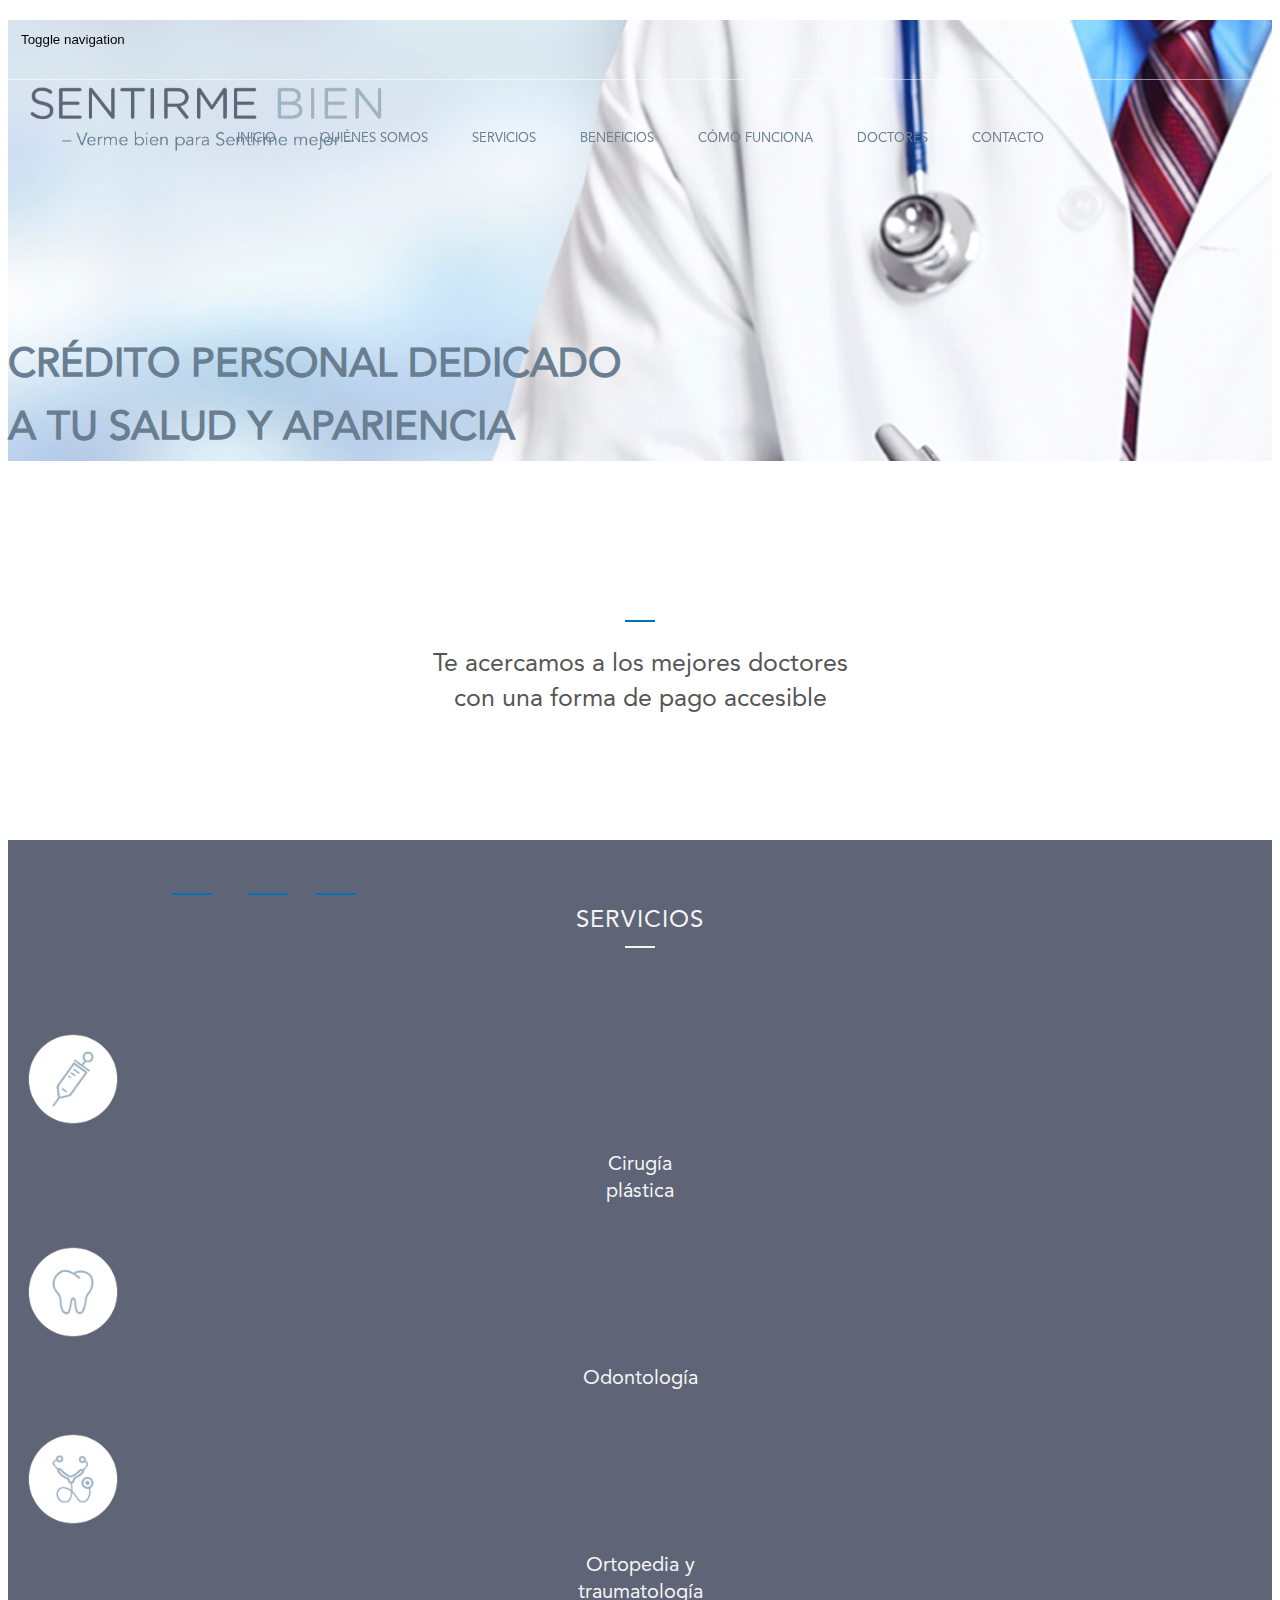
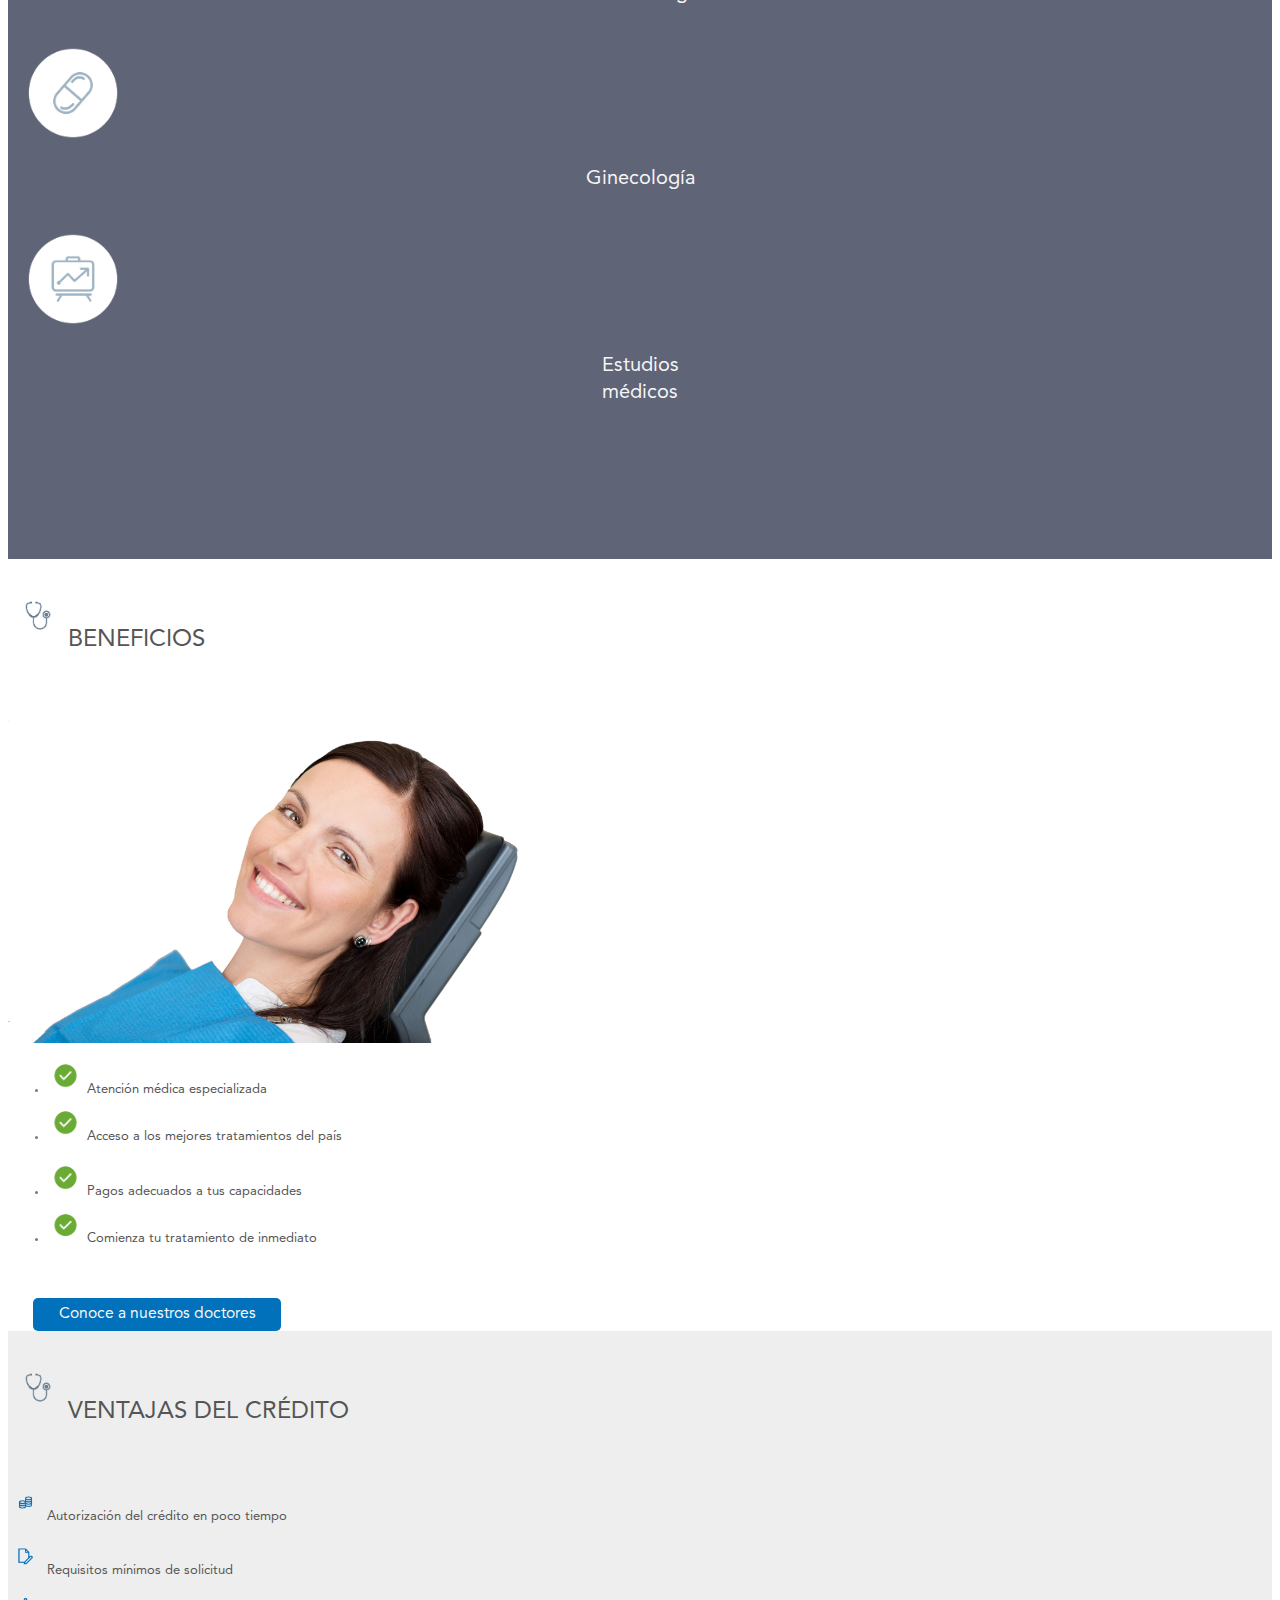
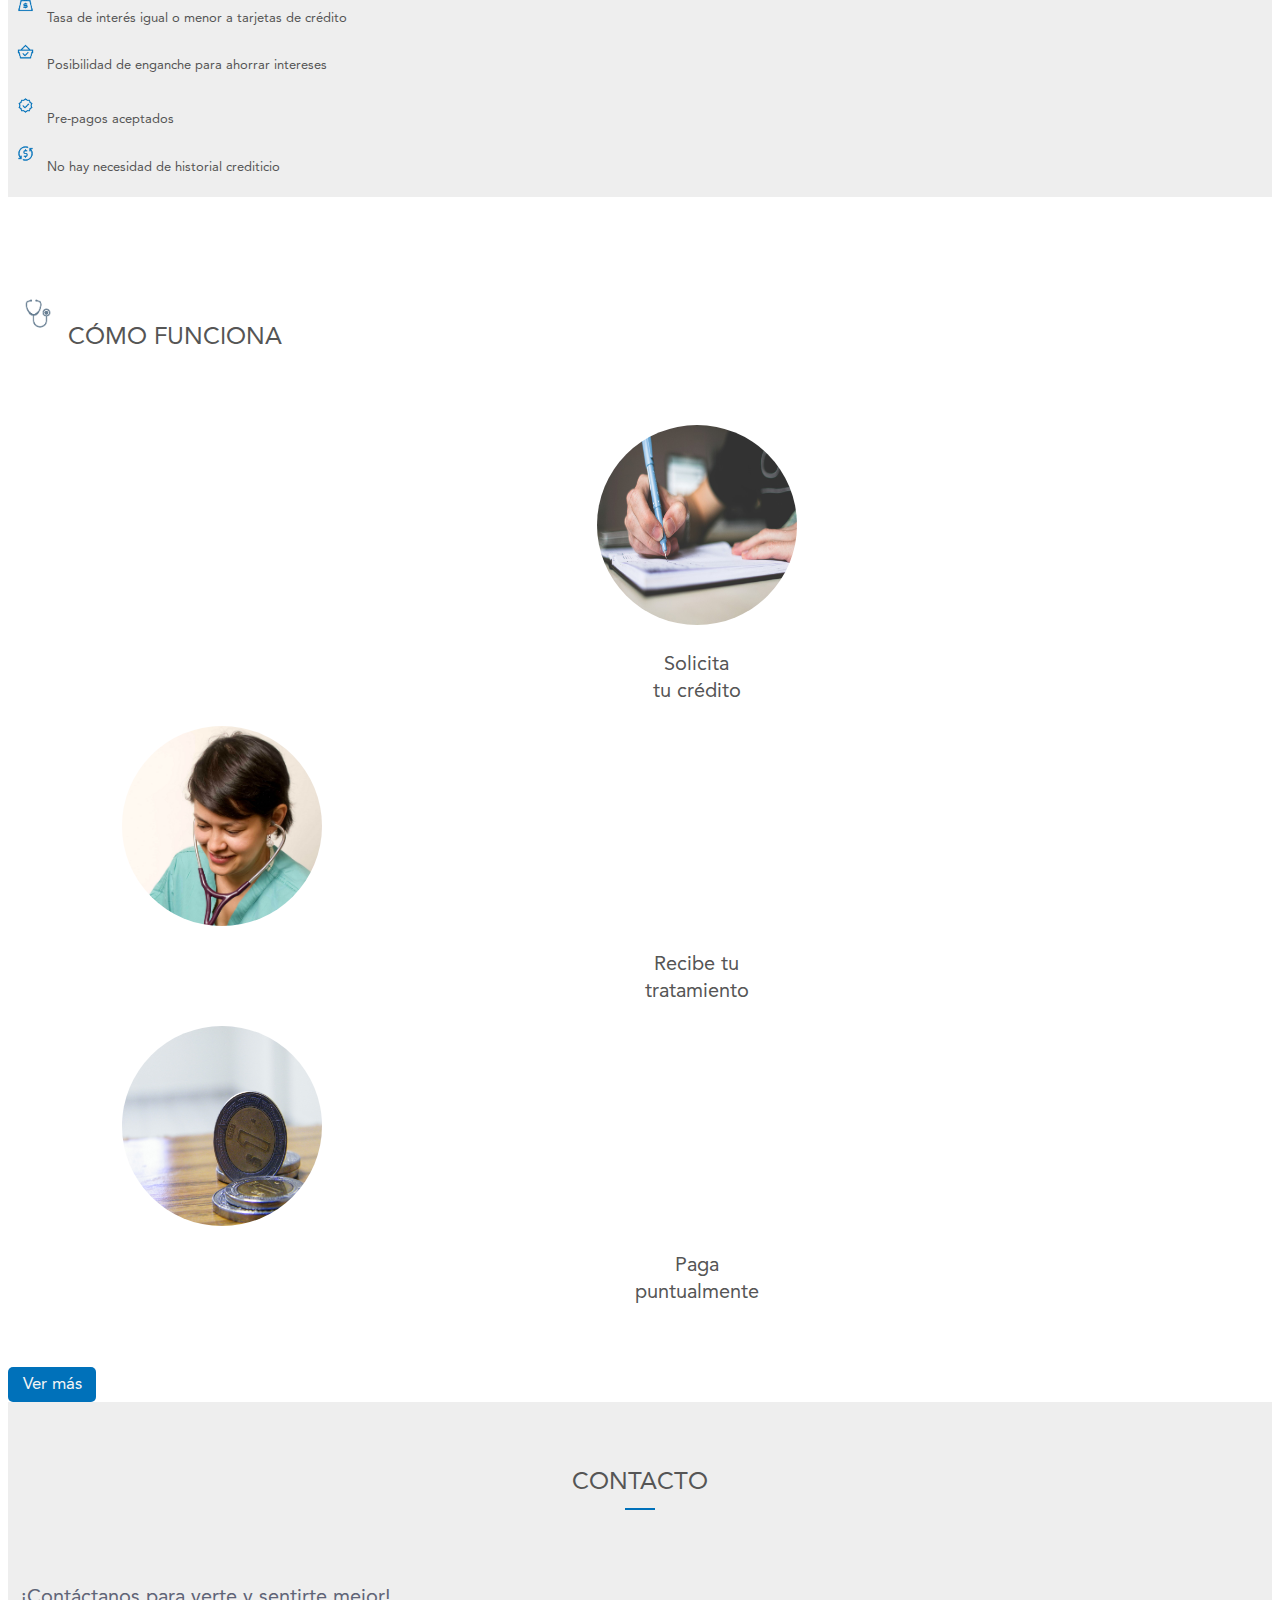
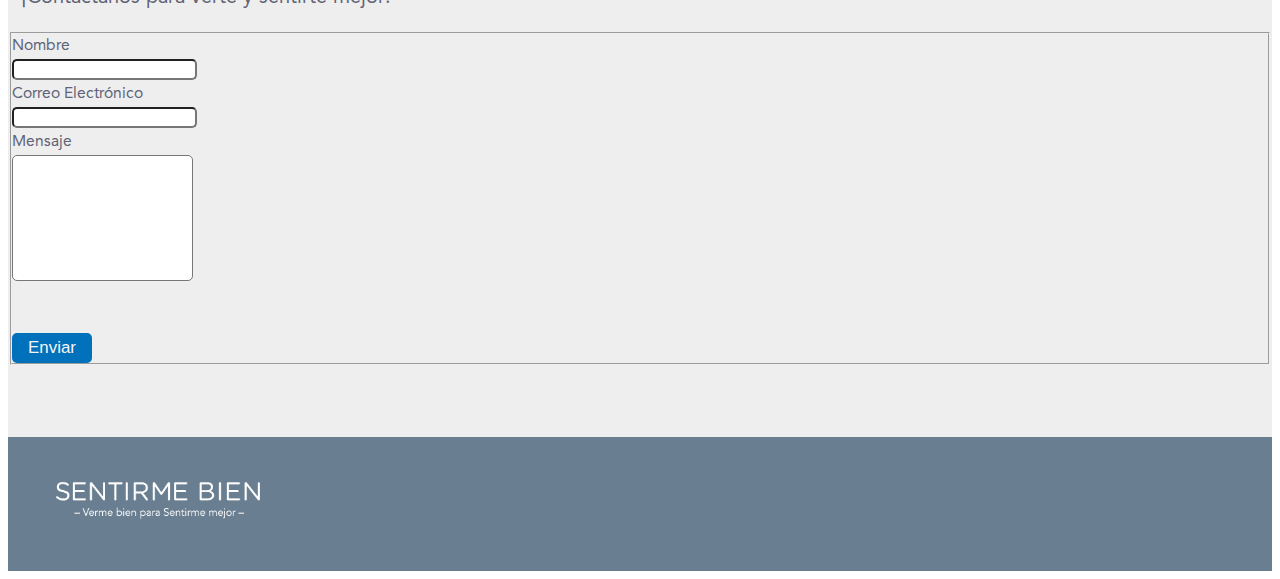
==== commit 60a57c40: "Fixing inés issues, responsive complete" ====
--- a/index.html
+++ b/index.html
@@ -44,7 +44,7 @@
       <link rel="stylesheet" href="assets/css/custom.css">
   </head>
 
-  <body class="header-fixed promo-padding-top sliding-panel-ini sliding-panel-flag-right Avenir">
+  <body class="header-fixed promo-padding-top sliding-panel-ini sliding-panel-flag-right Avenir" offset="-69">
   <div class="wrapper">
       <!--=== Header v6 ===-->
       <div class="header-v6 header-border-bottom header-dark-dropdown header-sticky">
@@ -83,7 +83,7 @@
                                                  </li>
                                          
                                                  <li class="dropdown">
-                                                     <a href="works.html" class="dropdown-toggle Avenir center-block colorSB">
+                                                     <a href="#works" class="dropdown-toggle Avenir center-block colorSB">
                                                          Cómo Funciona
                                                      </a>
                                                  </li>
@@ -152,8 +152,9 @@
                        
             </div><!--/end Headline Center-->
         </div><!--/container -->
-
-        <div class="icons-wall padding-bot" id="services">
+        <section id="services">
+        <div class="links-from" id="services2"></div>
+        <div class="icons-wall padding-bot">
             <div class="container content-sm">
                 <div class="row">
                     <div class="col-md-12">
@@ -184,8 +185,10 @@
             </div>
         </div>
       </div>
+      </section>
         <!-- Flat Background Block -->
         <div class="parallaxBg1 container-fluid" id="benefits">
+                <div class="links-from" id="benefits2"></div>
                 <div class="row container-fluid">
                 <div class="col-md-10 col-md-offset-1 headline-center3" style="padding-top:30px;">
                   <img src="assets/img/icons/iconos-08.png" class="credit-icon-tittle img-responsive" alt=""><h2 class="credit-tittle Avenir">BENEFICIOS</h2>
@@ -197,11 +200,11 @@
                             </div>
                             <div class="col-md-6">
                                 <div class="container-fluid">
-                                <ul class="list-unstyled checked-list">
-                                    <li><img src="assets/img/icons/iconos-02.png" class="arrow-icon img-responsive" alt=""/> <H4 class="benefits-info Avenir">Atención médica especializada</H4></li>
-                                    <li><img src="assets/img/icons/iconos-02.png" class="arrow-icon img-responsive" alt=""/> <H4 class="benefits-info Avenir">Acceso a los mejores tratamientos del país</H4></li>
+                                <ul class="list-unstyled checked-list benefits-top">
+                                    <li><img src="assets/img/icons/iconos-02.png" class="arrow-icon-first img-responsive" alt=""/> <H4 class="benefits-info Avenir">Atención médica especializada</H4></li>
+                                    <li><img src="assets/img/icons/iconos-02.png" class="arrow-icon-a img-responsive" alt=""/> <H4 class="benefits-info Avenir">Acceso a los mejores tratamientos del país</H4></li>
                                     <li><img src="assets/img/icons/iconos-02.png" class="arrow-icon img-responsive" alt=""/> <H4 class="benefits-info Avenir">Pagos adecuados a tus capacidades</H4></li>
-                                    <li><img src="assets/img/icons/iconos-02.png" class="arrow-icon img-responsive" alt=""/> <H4 class="benefits-info Avenir">Comienza tu tratamiento de inmediato</H4></li>
+                                    <li><img src="assets/img/icons/iconos-02.png" class="arrow-icon-a img-responsive" alt=""/> <H4 class="benefits-info Avenir">Comienza tu tratamiento de inmediato</H4></li>
                                 </ul>
                                 </div>
                                   <a href="doctors.html" class="doctors-link">
@@ -222,10 +225,10 @@
             </div>
             <div class="col-md-5 col-md-offset-1 container-fluid">
               <div class="container-fluid">
-                <img src="assets/img/icons/iconos-09.png" class="arrow-icon img-responsive" alt=""/> <H4 class="benefits-info Avenir">Autorización del crédito en poco tiempo</H4> 
+                <img src="assets/img/icons/iconos-09.png" class="arrow-icon2 img-responsive" alt=""/> <H4 class="benefits-info Avenir">Autorización del crédito en poco tiempo</H4> 
               </div>
               <div class="container-fluid">
-                <img src="assets/img/icons/iconos-10.png" class="arrow-icon img-responsive" alt=""/> <H4 class="benefits-info Avenir">Requisitos mínimos de solicitud</H4>
+                <img src="assets/img/icons/iconos-10.png" class="arrow-icon2-2 img-responsive"alt=""/> <H4 class="benefits-info Avenir">Requisitos mínimos de solicitud</H4>
               </div>
               <div class="container-fluid">
                 <img src="assets/img/icons/iconos-11.png" class="arrow-icon img-responsive" style="margin-top: -55px;" alt=""/> <H4 class="benefits-info Avenir">Tasa de interés igual o menor a tarjetas de crédito</H4> 
@@ -233,22 +236,23 @@
             </div>
             <div class="col-md-5 container-fluid">
                 <div class="container-fluid">
-                  <img src="assets/img/icons/iconos-13.png" class="arrow-icon img-responsive" alt=""/> <H4 class="benefits-info Avenir">Posibilidad de enganche para ahorrar intereses</H4> 
+                  <img src="assets/img/icons/iconos-13.png" class="arrow-icon2 img-responsive" alt=""/> <H4 class="benefits-info Avenir">Posibilidad de enganche para ahorrar intereses</H4> 
                 </div>
                 <div class="container-fluid">
-                  <img src="assets/img/icons/iconos-12.png" class="arrow-icon img-responsive" alt=""/> <H4 class="benefits-info Avenir">Pre-pagos aceptados</H4> 
+                  <img src="assets/img/icons/iconos-12.png" class="arrow-icon-pre img-responsive" alt=""/> <H4 class="benefits-info Avenir">Pre-pagos aceptados</H4> 
                 </div>
                 <div class="container-fluid">
-                  <img src="assets/img/icons/iconos-14.png" class="arrow-icon img-responsive" alt=""/> <H4 class="benefits-info Avenir">No hay necesidad de historial crediticio</H4> 
-                </div>
-              </div>
-            </div>
-          </div>
-
-        <div class="works-section container-fluid" id="services">
+                  <img src="assets/img/icons/iconos-14.png" class="arrow-icon2 img-responsive" alt=""/> <H4 class="benefits-info Avenir">No hay necesidad de historial crediticio</H4> 
+                </div>
+              </div>
+            </div>
+          </div>
+
+        <div class="works-section container-fluid" id="works">
+           <div class="links-from" id="works2"></div>
            <div class="row">
            <div class="col-md-10 col-md-offset-1 headline-center5" style="margin-bottom: 50px; padding-top:30px;">
-             <img src="assets/img/icons/iconos-08.png" class="credit-icon-tittle img-responsive" alt=""><h2 class="credit-tittle Avenir">CÓMO FUNCIONA</h2>
+             <img src="assets/img/icons/iconos-08.png" class="credit-icon-tittle img-responsive" alt=""><h2 class="credit-tittle2 Avenir">CÓMO FUNCIONA</h2>
            </div>
            </div>
            <div class="row margin-bottom-60 container-fluid padd-left">
@@ -274,7 +278,7 @@
             </a>
           </div>
         </div>
-
+        <div class="links-from" id="gg2"></div>
         <div class="contact-section container-fluid" id="contact">
            <div class="row padding-bot container-fluid">
                      <div class="col-md-10 col-md-offset-1 headline-center" style="margin-bottom: 50px; padding-top:30px;">
@@ -284,7 +288,6 @@
                           <h3 class="Avenir colorSB contact-f">¡Contáctanos para verte y sentirte mejor!</h3>
                           <div class="container-fluid">
                               <form  id="formid" method="post">
-                                     <div id="ok" class="colorSB"></div>
                                      <fieldset class="no-padding colorSB">
                                          <label class="colorSB">Nombre</label>
                                          <div class="row sky-space-20">
@@ -312,7 +315,8 @@
                                                  </div>
                                              </div>
                                          </div>
-                                         <div class="text-center">
+                                         <div id="ok" class="Avenir alertS"></div>
+                                         <div class="text-center" id="send-sb">
                                          <button type="submit" class="send-btn">Enviar</button>
                                          </div>
                                      </fieldset>
@@ -358,7 +362,7 @@
   jQuery(document).ready(function() {
     App.init();
     App.initParallaxBg();
-    $('body').scrollspy({target: ".navbar-nav", offset: 80});
+    $('body').scrollspy({target: ".navbar-nav", offset: -69});
 
     $("#myNavbar a").on('click', function (event) {
         event.preventDefault();
--- a/assets/css/style.css
+++ b/assets/css/style.css
@@ -1722,14 +1722,16 @@
 	font-size: 1.3em;
 	color: #F5F5F5;
 	margin-top: 30px;
-	margin-bottom: 5em;
 }
 .doctors-link{
 	text-decoration: none !important;
 }
-.benefits-tittle{
-	padding-top: 30px;
-}
+@media only screen and (max-width:991px) { 
+    .doctors-link {
+        margin-bottom: 25px;
+    }
+}
+
 .credit-icon-tittle{
 	width: 60px;
 	height: auto;
@@ -1753,10 +1755,52 @@
         width: 290px;
     }
 }
+@media only screen and (max-width:430px) { 
+    .credit-tittle {
+       	display: inline-block;
+        width: 170px;
+    }
+}
 @media only screen and (max-width:360px) { 
     .credit-tittle {
         display: inline-block;
         width: 170px;
+    }
+}
+.credit-tittle2{
+	display: inline-block;
+	padding-top: 30px;
+}
+@media only screen and (max-width:768px) { 
+    .credit-tittle2 { 
+        display: inline-block;
+        padding-top: 30px;
+    }
+}
+@media only screen and (max-width:480px) { 
+    .credit-tittle2 {
+       	display: inline-block;
+        width: 290px;
+    }
+}
+@media only screen and (max-width:430px) { 
+    .credit-tittle2 {
+       	display: inline-block;
+        width: 220px;
+    }
+}
+@media only screen and (max-width:360px) { 
+    .credit-tittle2 {
+        display: inline-block;
+        width: 170px;
+    }
+}
+.benefits-top{
+
+}
+@media only screen and (max-width:991px) { 
+    .benefits-top {
+margin-top: 35px;
     }
 }
 .credit-section{
@@ -1809,6 +1853,7 @@
 label{
 	margin-top: 6px;
 	font-size: 1.2em;
+	font-weight: 500;
 }
 .no-resizable{
 	resize: none;
@@ -1875,6 +1920,21 @@
 .about-us-info{
 	line-height: 35px;
 }
+@media only screen and (max-width:840px) { 
+    .about-us-info { width: 90%; }
+}
+@media only screen and (max-width:480px) { 
+    .about-us-info {
+	width:100%;		
+
+    }
+}
+@media only screen and (max-width:360px) { 
+    .about-us-info {
+	width: 100%;
+	
+    }
+}
 .about-us-improve{
 	padding-top: 50px;
 }
@@ -1985,8 +2045,42 @@
 	font-size: 28px;
 	padding-top: 150px;
 	padding-bottom: 50px;
-	padding-left: 30px;
+	padding-left:30px;
 	text-align: left;
+}
+.doctor-tittle{
+}
+@media only screen and (max-width:976px) { 
+    .doctor-tittle { 
+		padding-left: 30px;
+        text-align: center;
+    }
+}
+@media only screen and (max-width:576px) { 
+    .doctor-tittle { 
+		padding-left: 30px;
+    }
+}
+@media only screen and (max-width:480px) { 
+    .doctor-tittle {
+       	font-size: 24px;
+       	padding-left: 30px;
+    }
+}
+@media only screen and (max-width:360px) { 
+    .doctor-tittle {
+        font-size: 20px;
+
+        padding-left: 30px;
+    }
+}
+@media only screen and (max-width:300px) { 
+    .doctor-tittle {
+        display: inline-block;
+        font-size: 20px;
+        text-align: center;
+        padding-left: 0px;
+    }
 }
 .doctor-img{
 	display: inline-block;
@@ -1995,6 +2089,45 @@
 	height: auto;
 	margin-bottom: 40px;
 
+}
+.modal-dialog{
+
+}
+@media only screen and (max-width:768px) { 
+    .modal-dialog { }
+}
+@media only screen and (max-width:480px) { 
+    .modal-dialog {
+        height: 95%;
+        max-height: 95%
+
+    }
+}
+@media only screen and (max-width:360px) { 
+    .modal-dialog {
+    	height: 95%;
+    	max-height: 95%
+	
+    }
+}
+.modal-body{
+}
+
+@media only screen and (max-width:480px) { 
+	.modal-body{
+		overflow-x: none;
+		overflow-y: auto;
+		max-height: 145px;
+		font-size: 14px;	
+}
+}
+@media only screen and (max-width:360px) { 
+	.modal-body{
+		overflow-x: none;
+		overflow-y: auto;
+		max-height: 145px;
+		font-size: 14px;
+}
 }
 .overicon-doctor{
 	float: right;
@@ -2024,22 +2157,45 @@
 }
 @media only screen and (max-width:480px) { 
     .modal-doctor {
-        width: 380px;
-        height: auto;
-        display: inline-block;
-        margin-left: 0px;
+        width: 90%;
+        overflow-y: auto;
+        overflow-x: none;
+        text-align: justify;
+        margin-left: 5%;
         margin-top: 20px;
 
     }
 }
 @media only screen and (max-width:360px) { 
     .modal-doctor {
-       width: 320px;
-       height: auto;
-       display: inline-block;
-       margin-left: 0px;
-       margin-top: 20px;
+    	width: 90%;
+    	overflow-y: auto;
+    	overflow-x: none;
+    	text-align: justify;
+    	margin-left: 5%;
+    	margin-top: 20px;
 	
+    }
+}
+.doctor-m-tittle{
+
+}
+@media only screen and (max-width:768px) { 
+    .doctor-m-tittle{
+    }
+}
+@media only screen and (max-width:480px) { 
+    .doctor-m-tittle {
+        width: 90%;
+        margin-left: 5%;
+
+
+    }
+}
+@media only screen and (max-width:360px) { 
+    .doctor-m-tittle {
+    	width: 90%;
+    	margin-left: 5%;	
     }
 }
 .icon-modal{
@@ -2058,21 +2214,25 @@
 }
 @media only screen and (max-width:480px) { 
     .modal-info {
-        width: 350px;
+        width: 90%;
         padding-bottom: 20px;
         padding-left: 5%;
-        padding-right: 5%;
-        text-align: center;
+		padding-right: 0;
+		overflow-y: auto;
+		overflow-x: none;
+        text-align: justify;
 
     }
 }
 @media only screen and (max-width:360px) { 
     .modal-info {
-       width: 290px;
+       width: 90%;
        padding-bottom: 20px;
        padding-left: 5%;
-       padding-right: 5%;
-       text-align: center;
+	   padding-right: 0;
+	   overflow-y: auto;
+	   overflow-x: none;
+       text-align: justify;
 	
     }
 }
@@ -2133,15 +2293,17 @@
 	margin-top: -7px;
 }
 
-@media only screen and (max-width:768px) { 
-    .arrow-icon { font-size: 35px }
+@media only screen and (max-width:1004px) { 
+    .arrow-icon { font-size: 35px;
+    			   margin-top: -35px;
+	 }
 }
 @media only screen and (max-width:480px) { 
     .arrow-icon {
-        width: 35px;
-	height: auto;
-	display: inline-block;
-	margin-top: -10px;
+    width: 35px;
+	height: auto;
+	display: inline-block;
+	margin-top: -35px;
 
     }
 }
@@ -2150,17 +2312,170 @@
        width: 35px;
 	height: auto;
 	display: inline-block;
+	margin-top: -35px;
+	
+    }
+}
+.arrow-icon-first{
+	width: 35px;
+	height: auto;
+	display: inline-block;
+	margin-top: -7px;
+}
+
+@media only screen and (max-width:767px) { 
+    .arrow-icon-first { font-size: 35px;
+    			   margin-top: -35px;
+	 }
+}
+@media only screen and (max-width:480px) { 
+    .arrow-icon-first {
+    width: 35px;
+	height: auto;
+	display: inline-block;
+	margin-top: -35px;
+
+    }
+}
+@media only screen and (max-width:360px) { 
+    .arrow-icon-first {
+       width: 35px;
+	height: auto;
+	display: inline-block;
+	margin-top: -35px;
+	
+    }
+}
+.arrow-icon-a{
+	width: 35px;
+	height: auto;
+	display: inline-block;
+	margin-top: -35px;
+}
+
+@media only screen and (max-width:768px) { 
+    .arrow-icon-a { font-size: 35px }
+}
+@media only screen and (max-width:480px) { 
+    .arrow-icon-a {
+    width: 35px;
+	height: auto;
+	display: inline-block;
+	margin-top: -35px;
+
+    }
+}
+@media only screen and (max-width:360px) { 
+    .arrow-icon-a {
+       width: 35px;
+	height: auto;
+	display: inline-block;
+	margin-top: -35px;
+	
+    }
+}
+.arrow-icon2{
+	width: 35px;
+	height: auto;
+	display: inline-block;
+	margin-top: -55px;
+}
+
+@media only screen and (max-width:768px) { 
+    .arrow-icon2 { font-size: 35px;
+					margin-top: -55px;
+    			 }
+}
+@media only screen and (max-width:480px) { 
+    .arrow-icon2 {
+        width: 35px;
+	height: auto;
+	display: inline-block;
+	margin-top: -55px;
+
+    }
+}
+@media only screen and (max-width:360px) { 
+    .arrow-icon2 {
+       width: 55px;
+	height: auto;
+	display: inline-block;
 	margin-top: -10px;
 	
     }
 }
+.arrow-icon2-2{
+	width: 35px;
+	height: auto;
+	display: inline-block;
+	margin-top: -7px;
+}
+
+@media only screen and (max-width:1002px) { 
+    .arrow-icon2-2 { font-size: 35px;
+					margin-top: -55px;
+    			 }
+}
+@media only screen and (max-width:480px) { 
+    .arrow-icon2-2 {
+        width: 35px;
+	height: auto;
+	display: inline-block;
+	margin-top: -55px;
+
+    }
+}
+@media only screen and (max-width:360px) { 
+    .arrow-icon2-2 {
+       width: 55px;
+	height: auto;
+	display: inline-block;
+	margin-top: -10px;
+	
+    }
+}
+.arrow-icon-pre{
+	width: 35px;
+	height: auto;
+	display: inline-block;
+	margin-top: -7px;
+}
+
+@media only screen and (max-width:768px) { 
+    .arrow-icon-pre { font-size: 35px;
+					margin-top: -10px;
+    			 }
+}
+@media only screen and (max-width:480px) { 
+    .arrow-icon-pre {
+        width: 35px;
+	height: auto;
+	display: inline-block;
+	margin-top: -10px;
+
+    }
+}
+@media only screen and (max-width:360px) { 
+    .arrow-icon-pre {
+       width: 55px;
+	height: auto;
+	display: inline-block;
+	margin-top: -10px;
+	
+    }
+}
 .benefits-info{
 	display: inline-block;
-        width: 400px;
+        width: 300px;
         text-align: left;
 }
-
-
+@media only screen and (max-width:1002px) { 
+    .benefits-info { 
+        display: inline-block;
+        width: 250px;
+       text-align: left;
+    }
+}
 @media only screen and (max-width:768px) { 
     .benefits-info { 
         display: inline-block;
@@ -2180,4 +2495,85 @@
         display: inline-block;
         width: 150px;
         text-align: left;
-    }+    }
+}
+.alertS{
+	border-radius: 5px;
+	margin-top: 15px;
+}
+#formid .error{
+	color: #c62828;
+}
+.links-from{
+	display: block;
+	position: relative;
+	top: -69px;
+	visibility: hidden;
+}
+
+/*.navbar-toggle, #nav-icon2, #nav-icon3, #nav-icon4 {
+  width: 20px;
+  height: 15px;
+  position: relative;
+  -webkit-transform: rotate(0deg);
+  -moz-transform: rotate(0deg);
+  -o-transform: rotate(0deg);
+  transform: rotate(0deg);
+  -webkit-transition: .5s ease-in-out;
+  -moz-transition: .5s ease-in-out;
+  -o-transition: .5s ease-in-out;
+  transition: .5s ease-in-out;
+  cursor: pointer;
+}
+
+.navbar-toggle span, #nav-icon3 span, #nav-icon4 span {
+  display: block;
+  position: absolute;
+  height: 3px;
+  width: 100%;
+  background: #697e90;
+  border-radius: 9px;
+  opacity: 1;
+  left: 0;
+  -webkit-transform: rotate(0deg);
+  -moz-transform: rotate(0deg);
+  -o-transform: rotate(0deg);
+  transform: rotate(0deg);
+  -webkit-transition: .25s ease-in-out;
+  -moz-transition: .25s ease-in-out;
+  -o-transition: .25s ease-in-out;
+  transition: .25s ease-in-out;
+}
+
+.navbar-toggle span:nth-child(1) {
+  top: 0px;
+}
+
+.navbar-toggle span:nth-child(2) {
+  top: 8px;
+}
+
+.navbar-toggle span:nth-child(3) {
+  top: 16px;
+}
+
+.navbar-toggle.open span:nth-child(1) {
+  top: 8px;
+  -webkit-transform: rotate(135deg);
+  -moz-transform: rotate(135deg);
+  -o-transform: rotate(135deg);
+  transform: rotate(135deg);
+}
+
+.navbar-toggle.open span:nth-child(2) {
+  opacity: 0;
+  left: -60px;
+}
+
+.navbar-toggle.open span:nth-child(3) {
+  top: 8px;
+  -webkit-transform: rotate(-135deg);
+  -moz-transform: rotate(-135deg);
+  -o-transform: rotate(-135deg);
+  transform: rotate(-135deg);
+}*/--- a/assets/css/headers/header-v6.css
+++ b/assets/css/headers/header-v6.css
@@ -171,7 +171,6 @@
 	color: #fff;
 	font-size: 13px;
 	font-weight: 400;
-	letter-spacing: 1px;
 	text-transform: uppercase;
 }
 
@@ -447,21 +446,21 @@
 
 	.header-v6 .navbar-nav .open .dropdown-menu > li > a:hover,
 	.header-v6 .navbar-nav .open .dropdown-menu > li > a:focus {
-		color: #72c02c;
+		color: #0071ba;
 		background-color: transparent;
 	}
 	
 	.header-v6 .navbar-nav .open .dropdown-menu > .active > a,
 	.header-v6 .navbar-nav .open .dropdown-menu > .active > a:hover,
 	.header-v6 .navbar-nav .open .dropdown-menu > .active > a:focus {
-		color: #72c02c;
+		color: #0071ba;
 		background-color: transparent;
 	}
 	
 	.header-v6 .navbar-nav .open .dropdown-menu > .disabled > a,
 	.header-v6 .navbar-nav .open .dropdown-menu > .disabled > a:hover,
 	.header-v6 .navbar-nav .open .dropdown-menu > .disabled > a:focus {
-		color: #72c02c;
+		color: #0071ba;
 		background-color: transparent;
 	}	
 
@@ -491,7 +490,7 @@
 	}
 
 	.header-v6 .navbar-nav > li > a:hover {
-		color: #72c02c;
+		color: #0071ba;
 	}
 
 	.header-v6 .navbar-nav > .open > a,
@@ -505,7 +504,7 @@
 	.header-v6 .navbar-nav > .active > a:hover,
 	.header-v6 .navbar-nav > .active > a:focus {
 		background: inherit;
-		color: #72c02c !important;	
+		color: #0071ba!important;	
 	}
 
 	.header-v6 .dropdown .dropdown-submenu > a { 
@@ -543,15 +542,18 @@
 		line-height: 54px;
 	}
 
-	.header-v6 .navbar-nav > li > a,
+	.header-v6 .navbar-nav > li > a{
+		color: #697e90;
+		font-weight: 200;
+		background: none;
+		transition: all 0.5s ease;
+	}
 	.header-v6 .navbar-nav > li > a:hover,
 	.header-v6 .navbar-nav > li > a:focus,	
 	.header-v6 .navbar-nav > .active > a, 
 	.header-v6 .navbar-nav > .active > a:hover, 
-	.header-v6 .navbar-nav > .active > a:focus {
-		color: #333;
-		font-weight: 200;
-		background: none;
+	.header-v6 .navbar-nav > .active > a:focus{
+		color: #0071ba;
 	}
 
 	.header-v6 .navbar-nav > .open > a,
@@ -580,7 +582,7 @@
 
 	.header-v6 .dropdown-menu .active > a,
 	.header-v6 .dropdown-menu li > a:hover {
-		color: #72c02c;
+		color: #0071ba;
 		background: inherit;
 		filter: none !important;
 		transition: all .1s ease-in-out;
@@ -895,12 +897,12 @@
 	.header-v6 .mega-menu .equal-height-list > .active > a,
 	.header-v6 .mega-menu .equal-height-list > .active > a:hover,
 	.header-v6 .mega-menu .equal-height-list > .active > a:focus {
-		color: #72c02c;
+		color: #0071ba;
 		background-color: transparent;
 	}
 
 	.header-v6 .mega-menu .equal-height-list li a:hover {
-		color: #72c02c;
+		color: #0071ba;
 		text-decoration: none;
 	}
 }
@@ -935,12 +937,12 @@
 
 	/*Navbar*/
 	.header-fixed .header-v6.header-fixed-shrink .navbar-nav > li > a {
-		color: #555;
+		color: #697e90;
 	}
 
 	.header-fixed .header-v6.header-fixed-shrink .navbar-nav .active > a,
 	.header-fixed .header-v6.header-fixed-shrink .navbar-nav li > a:hover {
-		color: #72c02c;
+		color: #0071ba;
 	}
 
 	/*Navbar Brand*/
@@ -1009,7 +1011,12 @@
 	.header-fixed .header-v6,
 	.header-fixed .header-v6.header-fixed-shrink {
 		height: inherit;
-		position: relative;
+		position: fixed;
+		top: 0;
+		left: 0;
+		width: 100%;
+		z-index: 999;
+		background: #FFF	;
 	}
 
 	/*Header Inner Right*/
@@ -1045,6 +1052,10 @@
 	box-shadow: none;
 	border-bottom: 1px solid rgba(255,255,255,0.5);
 }
+.header-v6.header-border-bottom2 .navbar {
+	box-shadow: none;
+	border-bottom: 1px solid rgba(105,126,144,0.3);
+}
 
 .header-fixed .header-v6.header-border-bottom.header-fixed-shrink .navbar {
 	border-bottom: none;
@@ -1054,6 +1065,9 @@
 @media (min-width: 992px) {
 	.header-v6.header-border-bottom .navbar {
 		background: transparent;
+	}
+	.header-v6.header-border-bottom2 .navbar {
+		background: #FFF;
 	}
 
 	.header-fixed .header-v6.header-border-bottom.header-fixed-shrink .navbar {
@@ -1115,7 +1129,7 @@
 
 	.header-fixed .header-v6.header-dark-transparent.header-fixed-shrink .navbar-nav .active > a,
 	.header-fixed .header-v6.header-dark-transparent.header-fixed-shrink .navbar-nav li > a:hover {
-		color: #72c02c;
+		color: #0071ba;
 	}
 
 	.header-fixed .header-v6.header-dark-transparent.header-fixed-shrink li.menu-icons i.menu-icons-style {
@@ -1169,7 +1183,7 @@
 
 	.header-fixed .header-v6.header-dark-scroll.header-fixed-shrink .navbar-nav .active > a,
 	.header-fixed .header-v6.header-dark-scroll.header-fixed-shrink .navbar-nav li > a:hover {
-		color: #72c02c;
+		color: #0071ba;
 	}
 
 	.header-fixed .header-v6.header-dark-scroll.header-fixed-shrink li.menu-icons i.menu-icons-style {
@@ -1268,7 +1282,7 @@
 
 	.header-v6.header-dark-dropdown .dropdown-menu .active > a,
 	.header-v6.header-dark-dropdown .dropdown-menu li > a:hover {
-		color: #72c02c;
+		color: #0071ba;
 	}
 
 	/*Equal Height List Style*/
@@ -1286,7 +1300,7 @@
 
 	.header-v6.header-dark-dropdown .mega-menu .equal-height-list .active > a,
 	.header-v6.header-dark-dropdown .mega-menu .equal-height-list li a:hover {
-		color: #72c02c;
+		color: #0071ba;
 	}
 }
 
@@ -1363,7 +1377,7 @@
 	}
 
 	.header-v6.header-dark-res-nav .navbar-nav > li a:hover {
-		color: #72c02c;
+		color: #0071ba;
 	}
 
 	.header-v6.header-dark-res-nav .navbar-nav > .open > a,
@@ -1378,7 +1392,7 @@
 	}
 
 	.header-v6.header-dark-res-nav .navbar-nav .open .dropdown-menu > li > a:hover {
-		color: #72c02c;
+		color: #0071ba;
 	}
 
 	/*Submenu*/
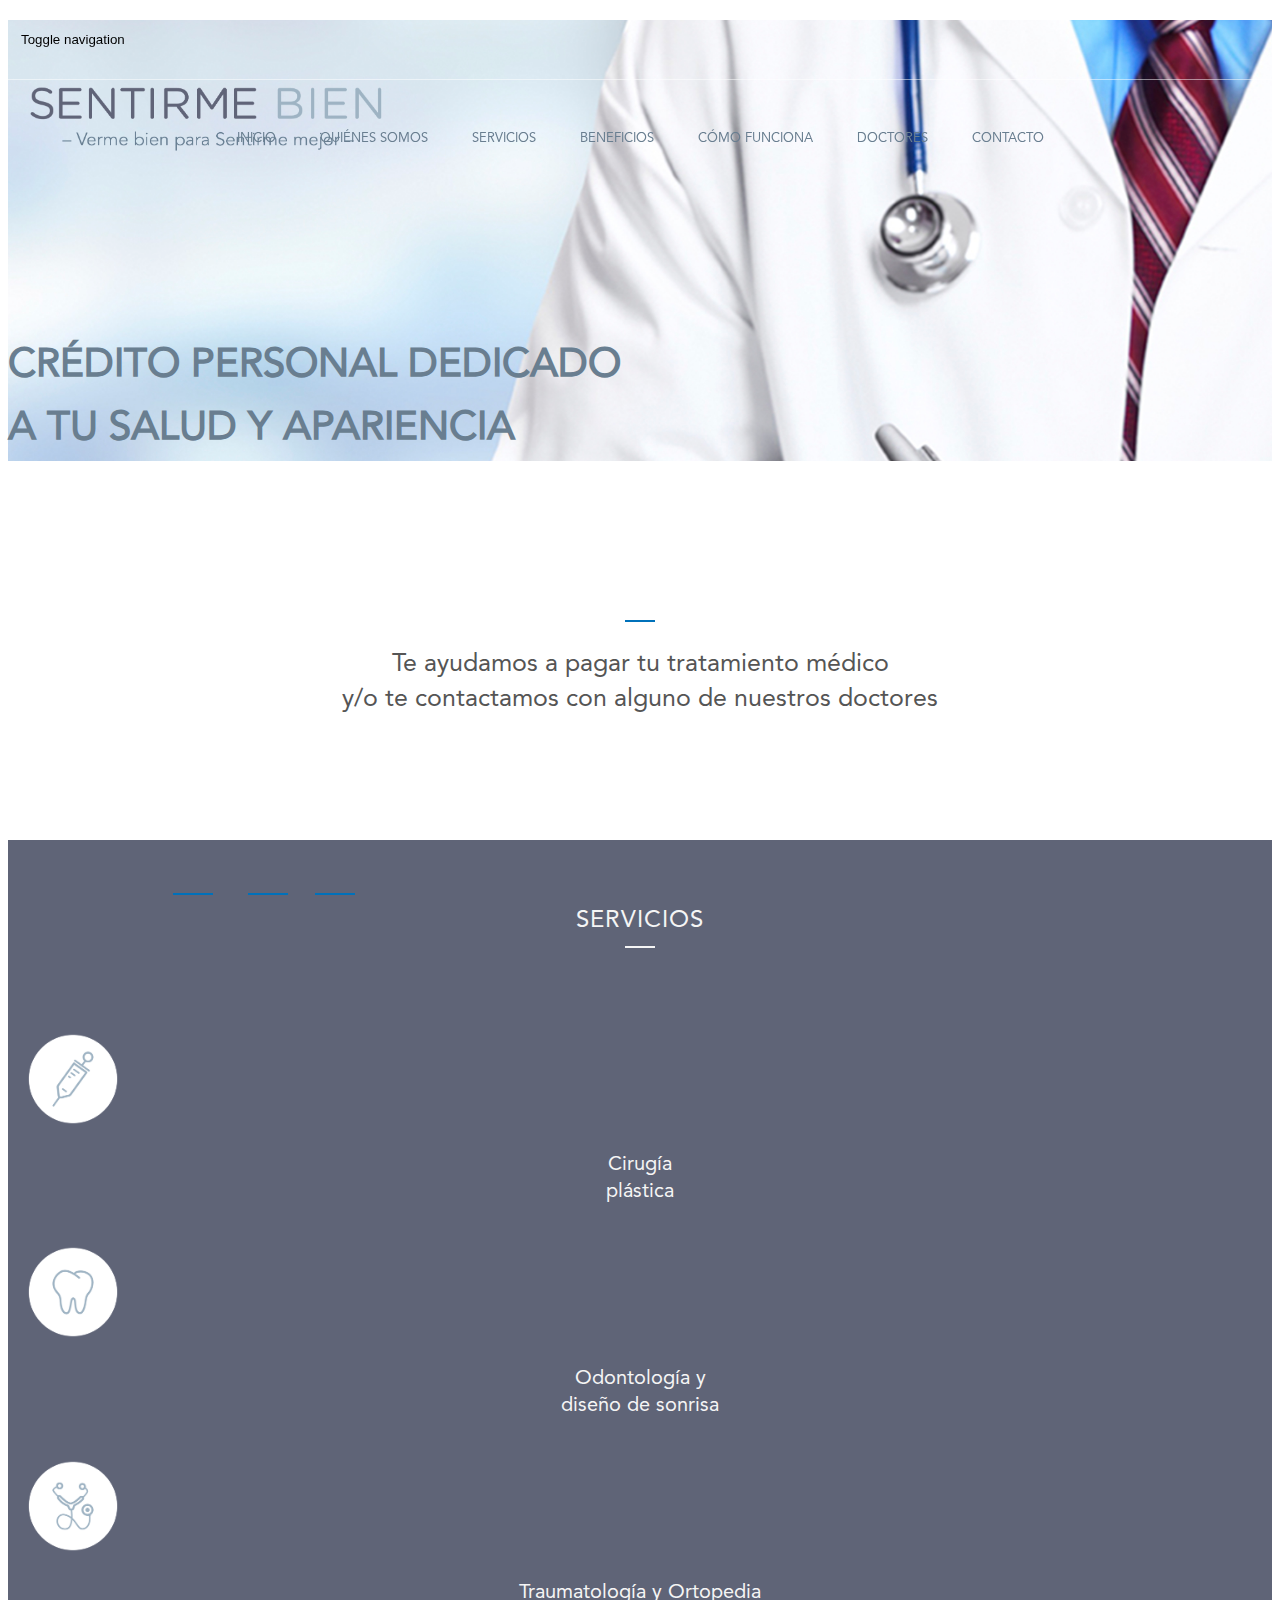
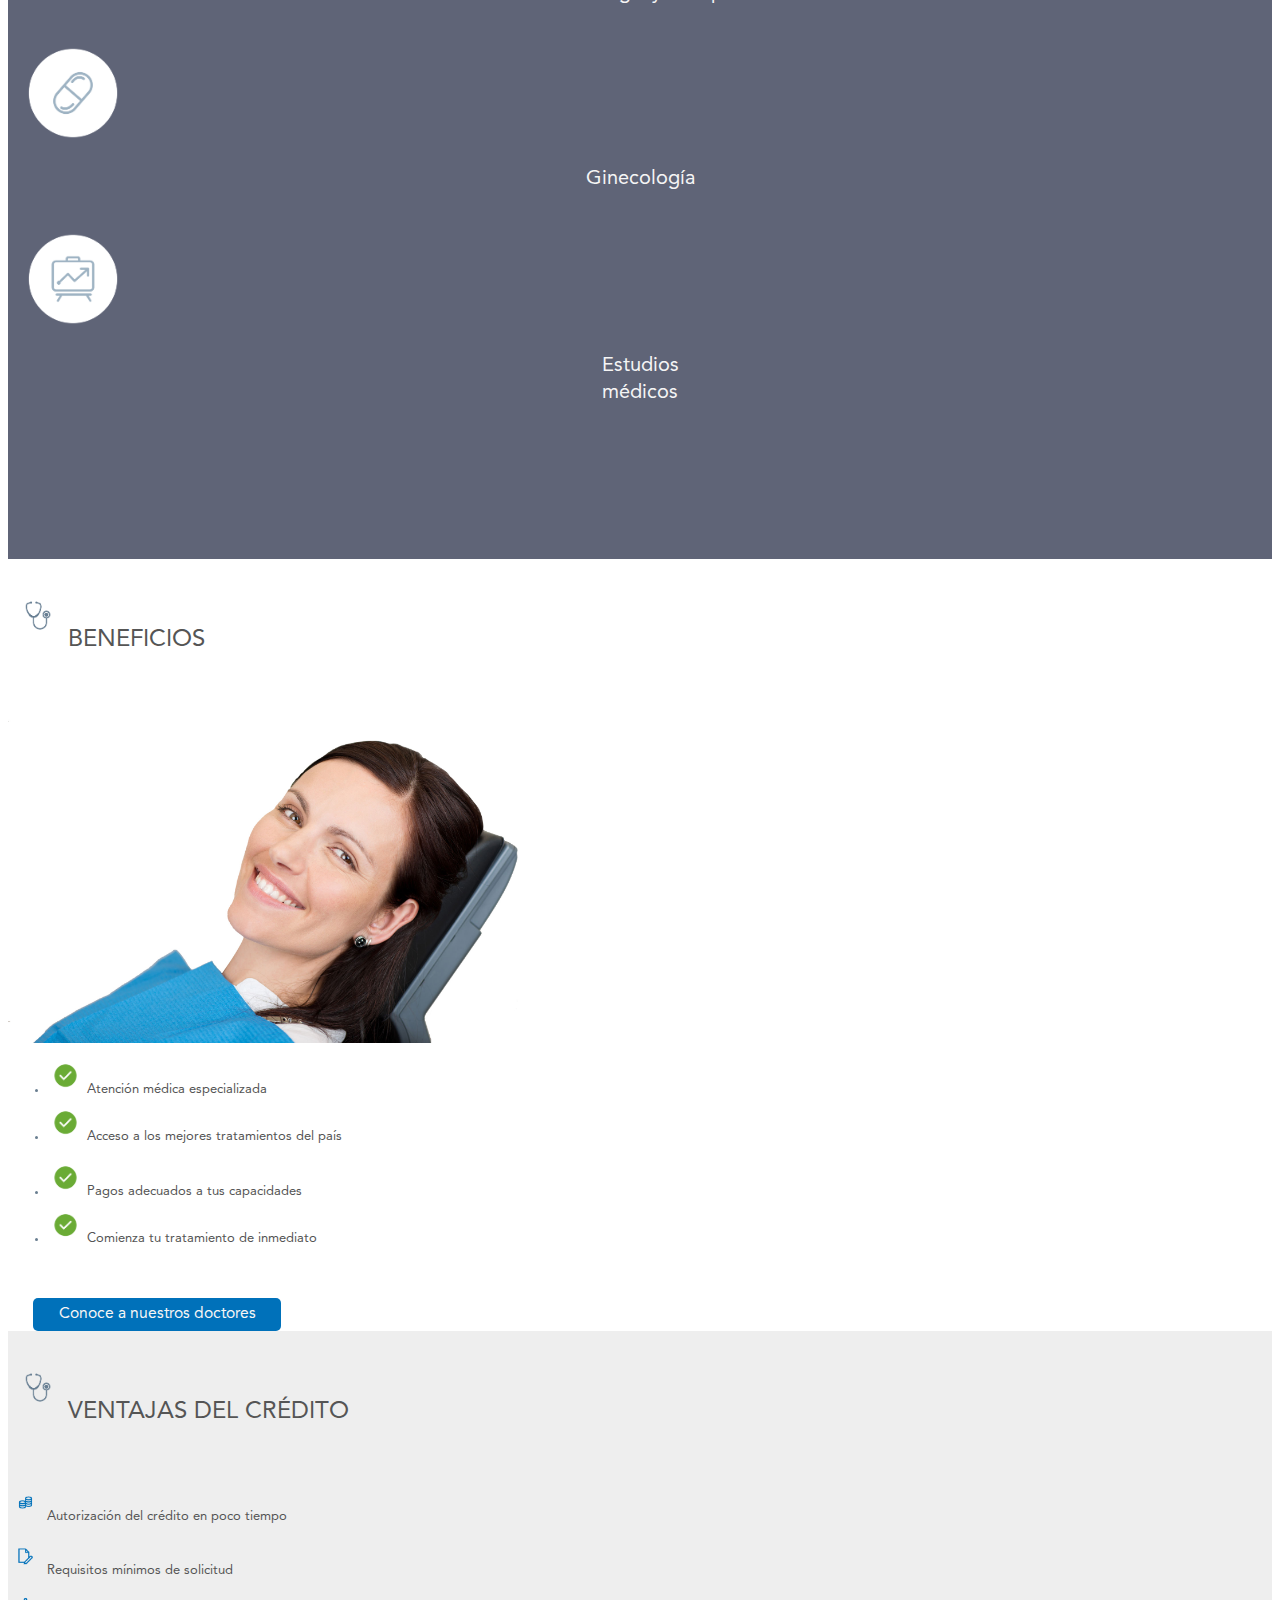
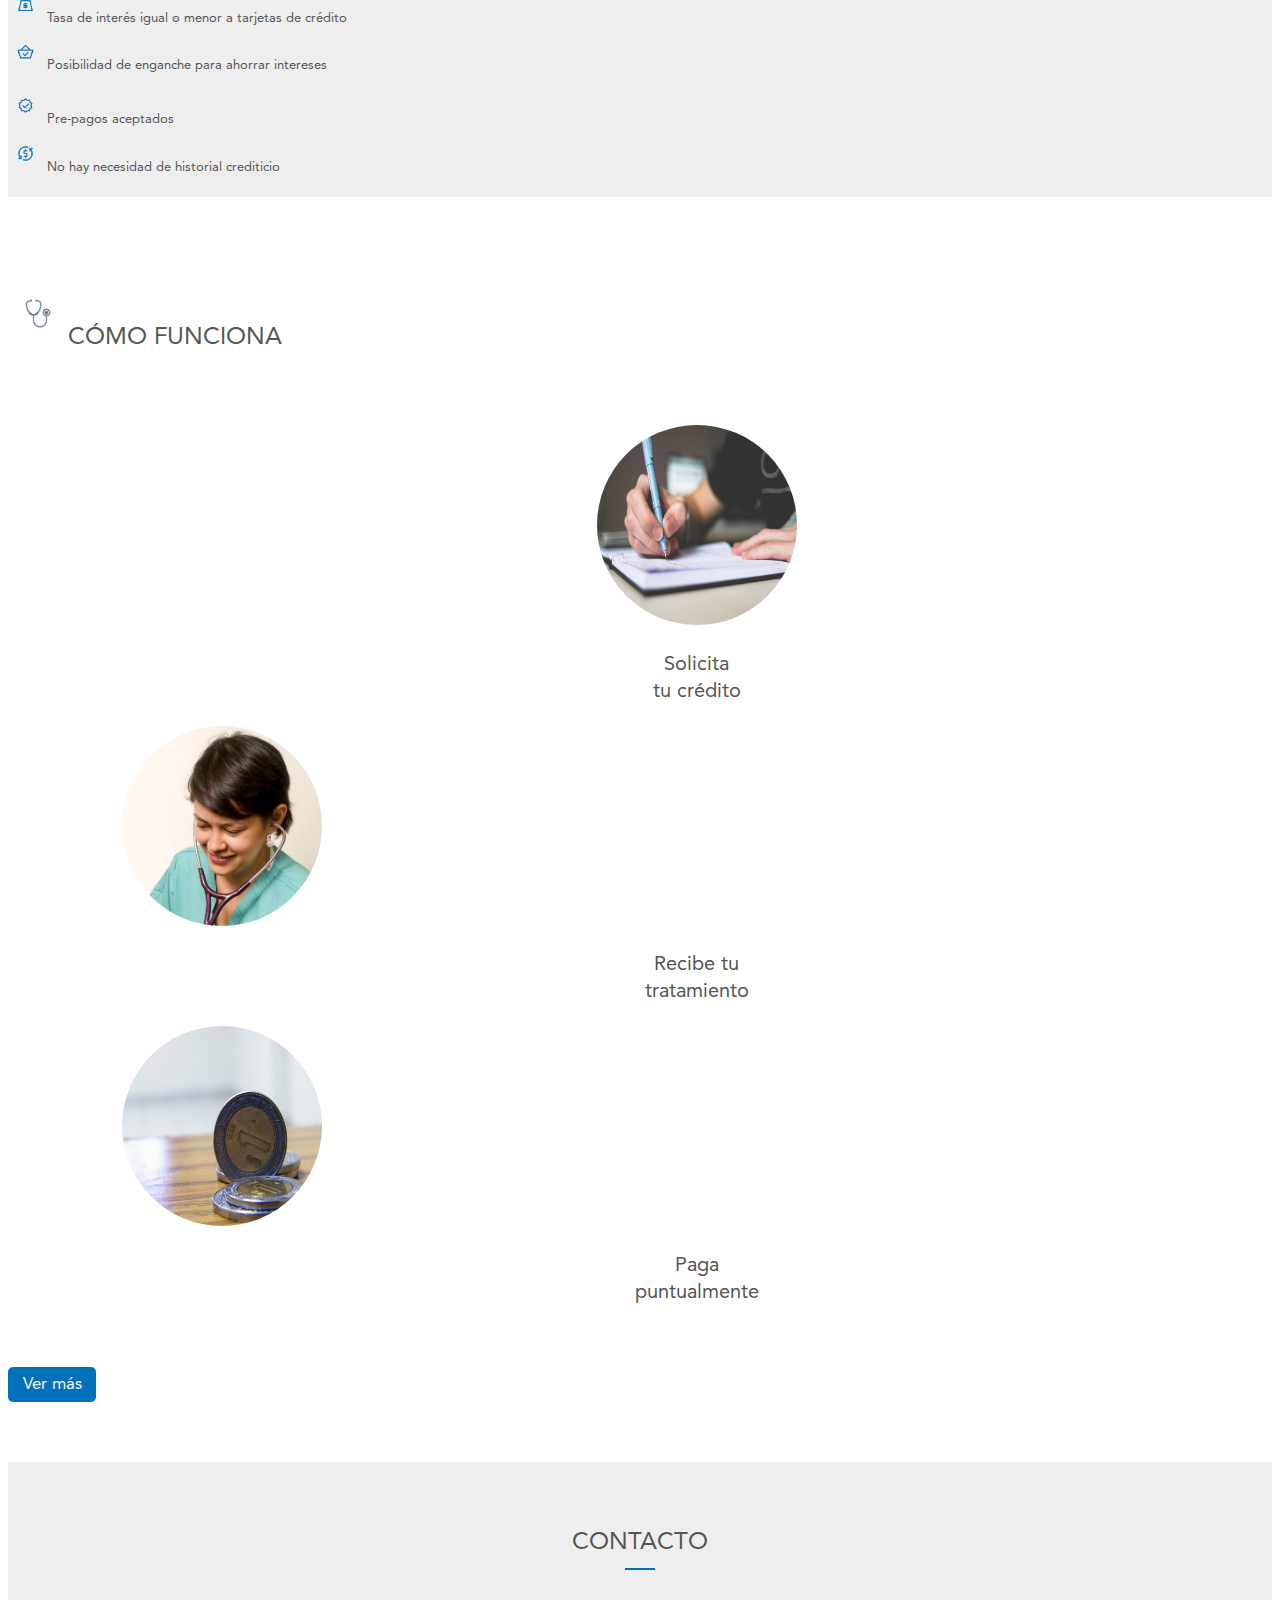
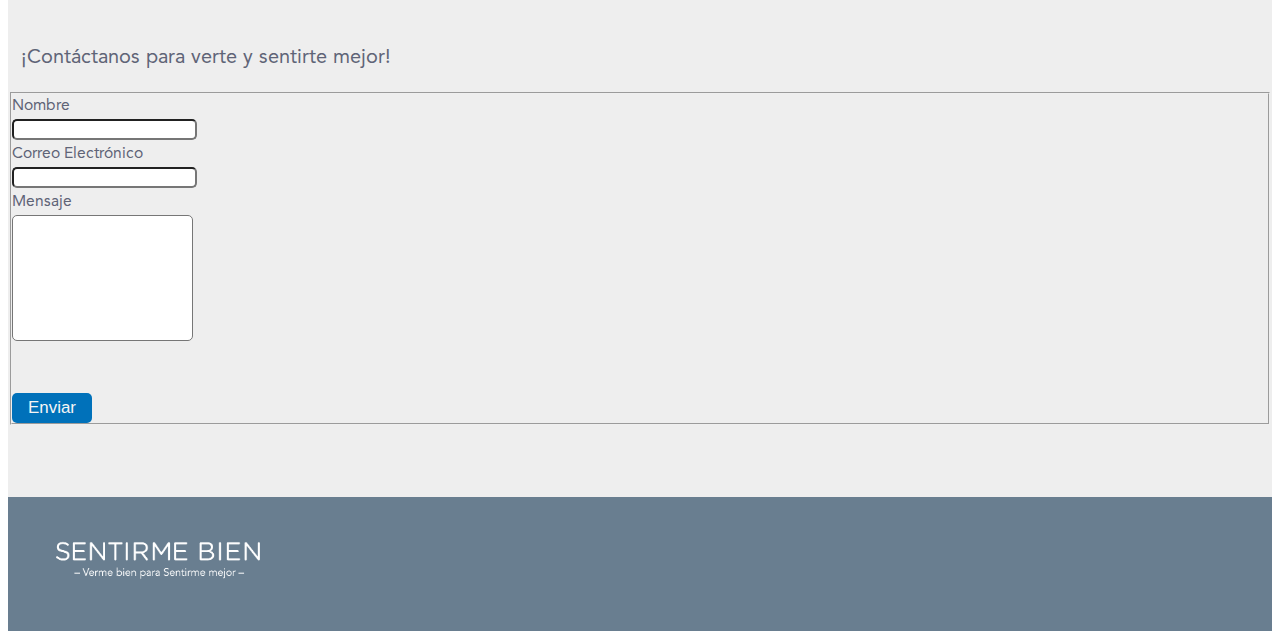
==== commit f2e4b897: "Fixing Responsive for Iphone 6" ====
--- a/index.html
+++ b/index.html
@@ -135,7 +135,7 @@
               <div class="margin-bottom-20">
                   <div id="cbp-lightbox" class="dp-none"></div>
               </div>
-              <img class="animated fadeInUp wow margin-bottom-20 img-responsive center-block" src="assets/img/Logo-15.png" style="width: 400px; height: auto;" alt="Logo" data-wow-duration="1.5s" data-wow-delay="1.5s">
+              <img class="animated fadeInUp wow margin-bottom-20 img-responsive center-block sb-mobile" src="assets/img/Logo-15.png" style="width: 400px; height: auto;" alt="Logo" data-wow-duration="1.5s" data-wow-delay="1.5s">
               <span class="promo-text-v2 animated fadeInUp wow margin-bottom-20 padding-top" data-wow-duration="2s" data-wow-delay="1s"> 
               <p class="Avenir" style="padding-top: 50px;">CRÉDITO PERSONAL DEDICADO <br>A TU SALUD Y APARIENCIA</p>
               </span>
@@ -148,7 +148,7 @@
         <div class="container">
            <div class="headline-center margin-bottom-60 filler-section">
                        <h2> </h2>
-                       <h1 class="Avenir filler-text">Te acercamos a los mejores doctores <br>con una forma de pago accesible</h1>
+                       <h1 class="Avenir filler-text">Te ayudamos a pagar tu tratamiento médico <br>y/o te contactamos con alguno de nuestros doctores</h1>
                        
             </div><!--/end Headline Center-->
         </div><!--/container -->
@@ -167,11 +167,11 @@
                     </div>
                     <div class="col-md-2">
                       <img src="assets/img/icons/iconos-06.png" class="icon-info center-block img-responsive" alt="">
-                      <h3 class="white-text text-centered no-padding Avenir">Odontología</h3>
+                      <h3 class="white-text text-centered no-padding Avenir">Odontología y <br>diseño de sonrisa</h3>
                     </div>
                     <div class="col-md-2">
                       <img src="assets/img/icons/iconos-07.png" class="icon-info center-block img-responsive" alt="">
-                      <h3 class="white-text text-centered no-padding Avenir">Ortopedia y <br>traumatología</h3>
+                      <h3 class="white-text text-centered no-padding Avenir">Traumatología <r>y Ortopedia</h3>
                     </div>
                     <div class="col-md-2">
                       <img src="assets/img/icons/iconos-03.png" class="icon-info center-block img-responsive" alt="">
@@ -202,9 +202,9 @@
                                 <div class="container-fluid">
                                 <ul class="list-unstyled checked-list benefits-top">
                                     <li><img src="assets/img/icons/iconos-02.png" class="arrow-icon-first img-responsive" alt=""/> <H4 class="benefits-info Avenir">Atención médica especializada</H4></li>
-                                    <li><img src="assets/img/icons/iconos-02.png" class="arrow-icon-a img-responsive" alt=""/> <H4 class="benefits-info Avenir">Acceso a los mejores tratamientos del país</H4></li>
+                                    <li><img src="assets/img/icons/iconos-02.png" class="arrow-icon-a2 img-responsive" alt=""/> <H4 class="benefits-info Avenir">Acceso a los mejores tratamientos del país</H4></li>
                                     <li><img src="assets/img/icons/iconos-02.png" class="arrow-icon img-responsive" alt=""/> <H4 class="benefits-info Avenir">Pagos adecuados a tus capacidades</H4></li>
-                                    <li><img src="assets/img/icons/iconos-02.png" class="arrow-icon-a img-responsive" alt=""/> <H4 class="benefits-info Avenir">Comienza tu tratamiento de inmediato</H4></li>
+                                    <li><img src="assets/img/icons/iconos-02.png" class="arrow-icon-alast img-responsive" alt=""/> <H4 class="benefits-info Avenir">Comienza tu tratamiento de inmediato</H4></li>
                                 </ul>
                                 </div>
                                   <a href="doctors.html" class="doctors-link">
@@ -231,7 +231,7 @@
                 <img src="assets/img/icons/iconos-10.png" class="arrow-icon2-2 img-responsive"alt=""/> <H4 class="benefits-info Avenir">Requisitos mínimos de solicitud</H4>
               </div>
               <div class="container-fluid">
-                <img src="assets/img/icons/iconos-11.png" class="arrow-icon img-responsive" style="margin-top: -55px;" alt=""/> <H4 class="benefits-info Avenir">Tasa de interés igual o menor a tarjetas de crédito</H4> 
+                <img src="assets/img/icons/iconos-11.png" class="arrow-icon-third img-responsive" alt=""/> <H4 class="benefits-info Avenir">Tasa de interés igual o menor a tarjetas de crédito</H4> 
               </div>
             </div>
             <div class="col-md-5 container-fluid">
@@ -270,7 +270,7 @@
                      </div>
 
                      </div>
-          <div class="container">
+          <div class="container margin-bottom-60">
             <a href="works.html" class="doctors-link">
               <div class="more-button Avenir center-block">
                   Ver más
--- a/assets/css/style.css
+++ b/assets/css/style.css
@@ -1905,6 +1905,18 @@
 .padd-left{
 	padding-left: 9%;
 }
+@media only screen and (max-width:768px) { 
+    .padd-left {
+	 padding-left: 5%;
+
+    }
+}
+@media only screen and (max-width:360px) { 
+    .padd-left {
+	 padding-left:5%;
+	
+    }
+}
 .filler-text{
 	font-size: 25px;
 	padding-bottom: 20px;
@@ -1963,7 +1975,7 @@
 	display: inline-block;
 	margin-left: -50px;
 	margin-right: -20px;
-	margin-top: -5px;
+	margin-top: -40px;
 
     }
 }
@@ -1974,7 +1986,73 @@
 	display: inline-block;
 	margin-left: -50px;
 	margin-right: -20px;
+	margin-top: -95px;
+	
+    }
+}
+.works-icons2{
+	width: 100px;
+	height: auto;
+	margin-left: -50px;
+	margin-right: -20px;
 	margin-top: -5px;
+	display: inline-block;
+}
+@media only screen and (max-width:768px) { 
+    .works-icons2 { width: 100px; }
+}
+@media only screen and (max-width:480px) { 
+    .works-icons2 {
+        width: 100px;
+	height: auto;
+	display: inline-block;
+	margin-left: -50px;
+	margin-right: -20px;
+	margin-top: -90px;
+
+    }
+}
+@media only screen and (max-width:360px) { 
+    .works-icons2 {
+       width: 100px;
+	height: auto;
+	display: inline-block;
+	margin-left: -50px;
+	margin-right: -20px;
+	margin-top: -145px;
+	
+    }
+}
+.works-icons3{
+	width: 100px;
+	height: auto;
+	margin-left: -50px;
+	margin-right: -20px;
+	margin-top: -5px;
+	display: inline-block;
+}
+@media only screen and (max-width:768px) { 
+    .works-icons3 { width: 100px; }
+}
+@media only screen and (max-width:480px) { 
+    .works-icons3 {
+        width: 100px;
+	height: auto;
+	display: inline-block;
+	margin-left: -50px;
+	margin-right: -20px;
+	margin-top: -140px;
+
+    }
+}
+@media only screen and (max-width:360px) { 
+    .works-icons3 {
+       width: 100px;
+	height: auto;
+	display: inline-block;
+	margin-left: -50px;
+	margin-right: -20px;
+	margin-top: -195px;
 	
     }
 }
@@ -2023,7 +2101,7 @@
         height: auto;
         display: inline-block;
         margin-left: -30px;
-        margin-top: -15px;
+        margin-top: -35px;
 
     }
 }
@@ -2033,13 +2111,53 @@
        height: auto;
        display: inline-block;
        margin-left: -30px;
-       margin-top: -15px;
+       margin-top: -40px;
+	
+    }
+}
+.SBicon2{
+	width: 60px;
+	height: auto;
+	display: inline-block;
+	margin-left: -30px;
+	margin-top: -15px;
+
+}
+@media only screen and (max-width:768px) { 
+    .SBicon2 { width: 60px; }
+}
+@media only screen and (max-width:480px) { 
+    .SBicon2 {
+        width: 60px;
+        height: auto;
+        display: inline-block;
+        margin-left: -30px;
+        margin-top: -135px;
+
+    }
+}
+@media only screen and (max-width:360px) { 
+    .SBicon2 {
+       width: 60px;
+       height: auto;
+       display: inline-block;
+       margin-left: -30px;
+       margin-top: -185px;
 	
     }
 }
 .relative{
 	position: relative;
 	padding-bottom: 50px;
+}
+.sb-mobile{
+
+}
+@media only screen and (max-width:360px) { 
+    .sb-mobile {
+		padding-top: 85px;
+	
+    }
 }
 .doctor-tittle{
 	font-size: 28px;
@@ -2240,13 +2358,31 @@
 	width: 324px;
 	height: 379px;	
 }
+@media only screen and (max-width:768px) { 
+    .user-img { 	width: 324px;
+	height: auto }
+}
+@media only screen and (max-width:480px) { 
+    .user-img {
+    	width: 324px;
+    	height: auto;
+
+    }
+}
+@media only screen and (max-width:360px) { 
+    .user-img {
+    	width: 324px;
+    	height: auto;
+	
+    }
+}
 .contact-f{
 	padding-left: 13px;
 }
 .centernav{
 	margin: 0 auto;
 }
-@media (min-width: 768px) {
+@media (min-width: 992px) {
     .navbar-centered .navbar-nav {
         float: none;
         text-align: center;
@@ -2295,7 +2431,7 @@
 
 @media only screen and (max-width:1004px) { 
     .arrow-icon { font-size: 35px;
-    			   margin-top: -35px;
+    			   margin-top: -50px;
 	 }
 }
 @media only screen and (max-width:480px) { 
@@ -2303,7 +2439,7 @@
     width: 35px;
 	height: auto;
 	display: inline-block;
-	margin-top: -35px;
+	margin-top: -50px;
 
     }
 }
@@ -2312,7 +2448,7 @@
        width: 35px;
 	height: auto;
 	display: inline-block;
-	margin-top: -35px;
+	margin-top: -45px;
 	
     }
 }
@@ -2325,7 +2461,7 @@
 
 @media only screen and (max-width:767px) { 
     .arrow-icon-first { font-size: 35px;
-    			   margin-top: -35px;
+    			   margin-top: -50px;
 	 }
 }
 @media only screen and (max-width:480px) { 
@@ -2333,13 +2469,43 @@
     width: 35px;
 	height: auto;
 	display: inline-block;
-	margin-top: -35px;
+	margin-top: -45px;
 
     }
 }
 @media only screen and (max-width:360px) { 
     .arrow-icon-first {
        width: 35px;
+       	height: auto;
+       	display: inline-block;
+       	margin-top: -45px;
+	
+    }
+}
+.arrow-icon-third{
+	width: 35px;
+	height: auto;
+	display: inline-block;
+	margin-top: -55px;
+}
+
+@media only screen and (max-width:767px) { 
+    .arrow-icon-third { font-size: 35px;
+    			   margin-top: -105px;
+	 }
+}
+@media only screen and (max-width:480px) { 
+    .arrow-icon-third {
+    width: 35px;
+	height: auto;
+	display: inline-block;
+	margin-top: -105px;
+
+    }
+}
+@media only screen and (max-width:360px) { 
+    .arrow-icon-third {
+       width: 55px;
 	height: auto;
 	display: inline-block;
 	margin-top: -35px;
@@ -2371,6 +2537,63 @@
 	height: auto;
 	display: inline-block;
 	margin-top: -35px;
+	
+    }
+}
+.arrow-icon-alast{
+	width: 35px;
+	height: auto;
+	display: inline-block;
+	margin-top: -50px;
+}
+
+@media only screen and (max-width:768px) { 
+    .arrow-icon-alast { font-size: 35px;
+    					margin-top: -100px; }
+}
+@media only screen and (max-width:480px) { 
+    .arrow-icon-alast {
+    width: 35px;
+	height: auto;
+	display: inline-block;
+	margin-top: -100px;
+
+    }
+}
+@media only screen and (max-width:360px) { 
+    .arrow-icon-alast {
+       width: 35px;
+	height: auto;
+	display: inline-block;
+	margin-top: -95px;
+	
+    }
+}
+.arrow-icon-a2{
+	width: 35px;
+	height: auto;
+	display: inline-block;
+	margin-top: -50px;
+}
+
+@media only screen and (max-width:768px) { 
+    .arrow-icon-a2 { font-size: 35px }
+}
+@media only screen and (max-width:480px) { 
+    .arrow-icon-a2 {
+    width: 35px;
+	height: auto;
+	display: inline-block;
+	margin-top: -45px;
+
+    }
+}
+@media only screen and (max-width:360px) { 
+    .arrow-icon-a2 {
+       width: 35px;
+	height: auto;
+	display: inline-block;
+	margin-top: -145px;
 	
     }
 }
@@ -2400,7 +2623,7 @@
        width: 55px;
 	height: auto;
 	display: inline-block;
-	margin-top: -10px;
+	margin-top: -55px;
 	
     }
 }
@@ -2430,7 +2653,7 @@
        width: 55px;
 	height: auto;
 	display: inline-block;
-	margin-top: -10px;
+	margin-top: -55px;
 	
     }
 }
@@ -2460,7 +2683,7 @@
        width: 55px;
 	height: auto;
 	display: inline-block;
-	margin-top: -10px;
+	margin-top: -25px;
 	
     }
 }
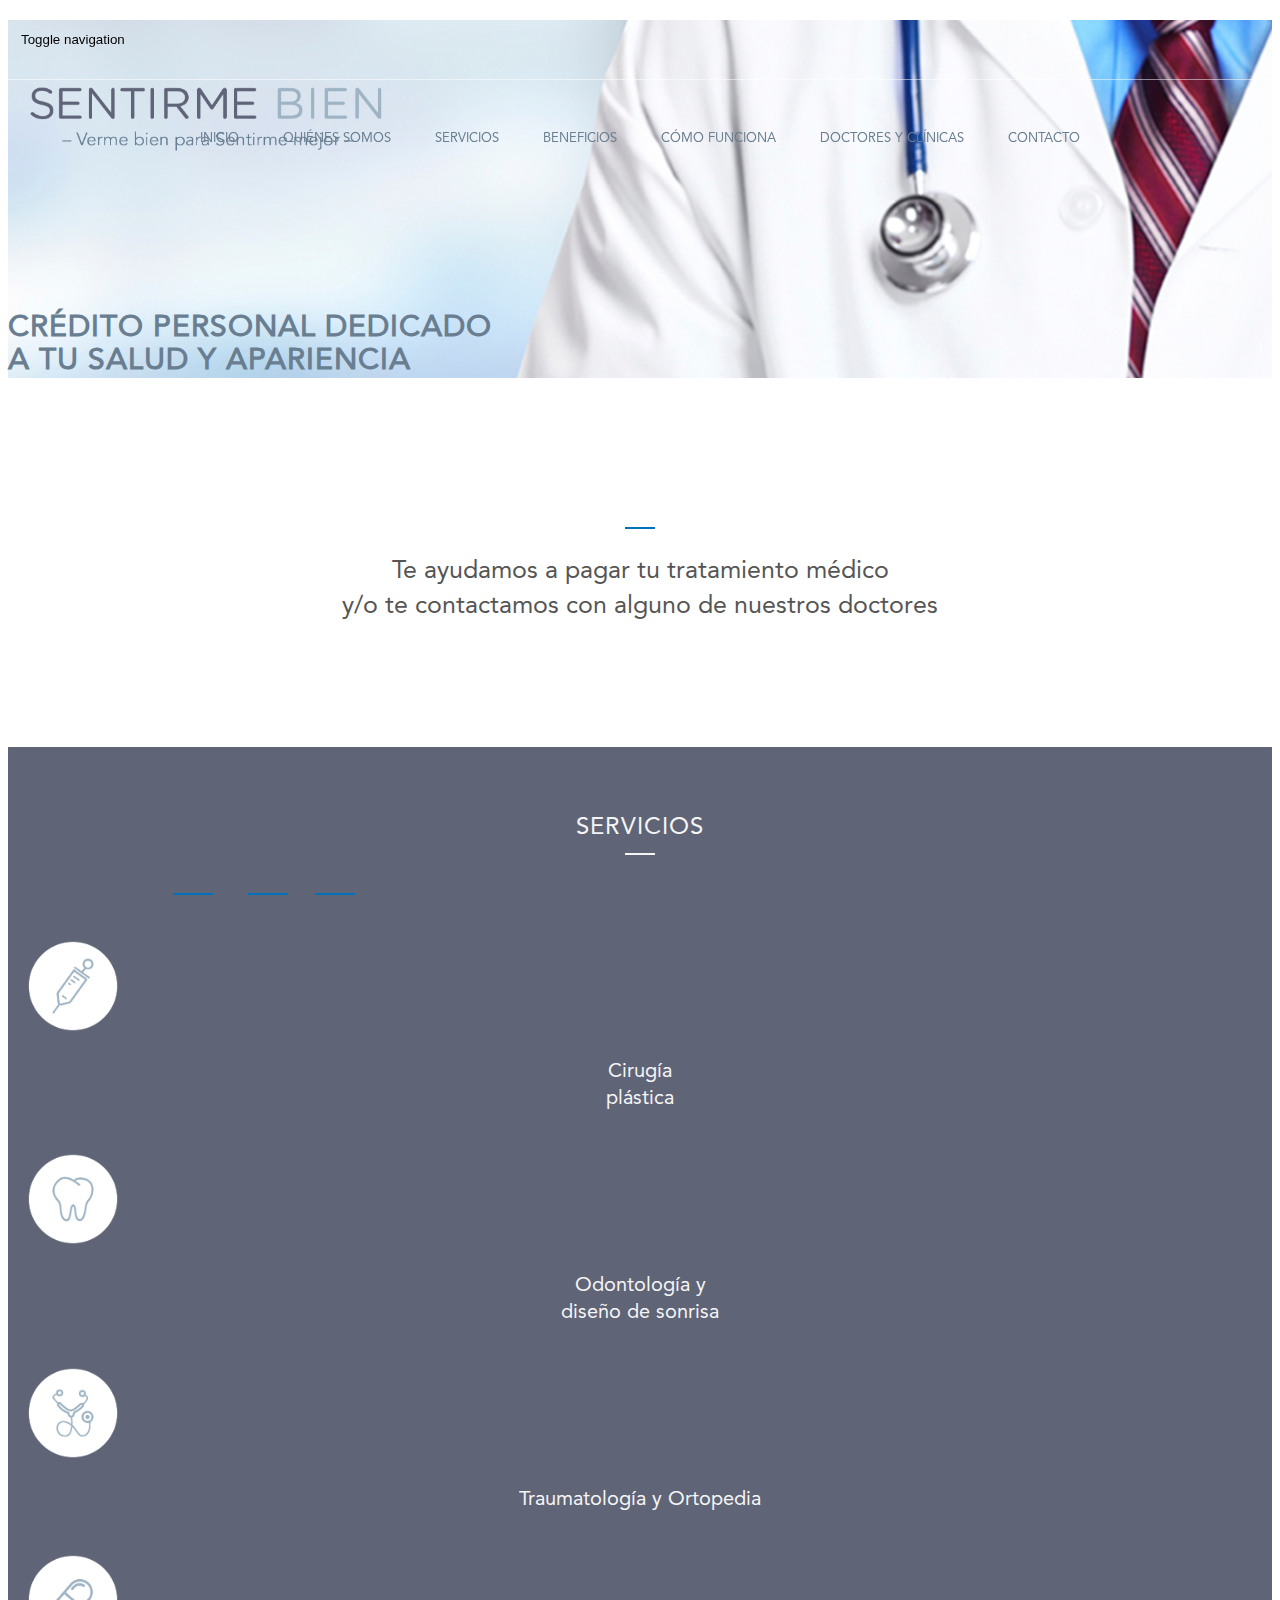
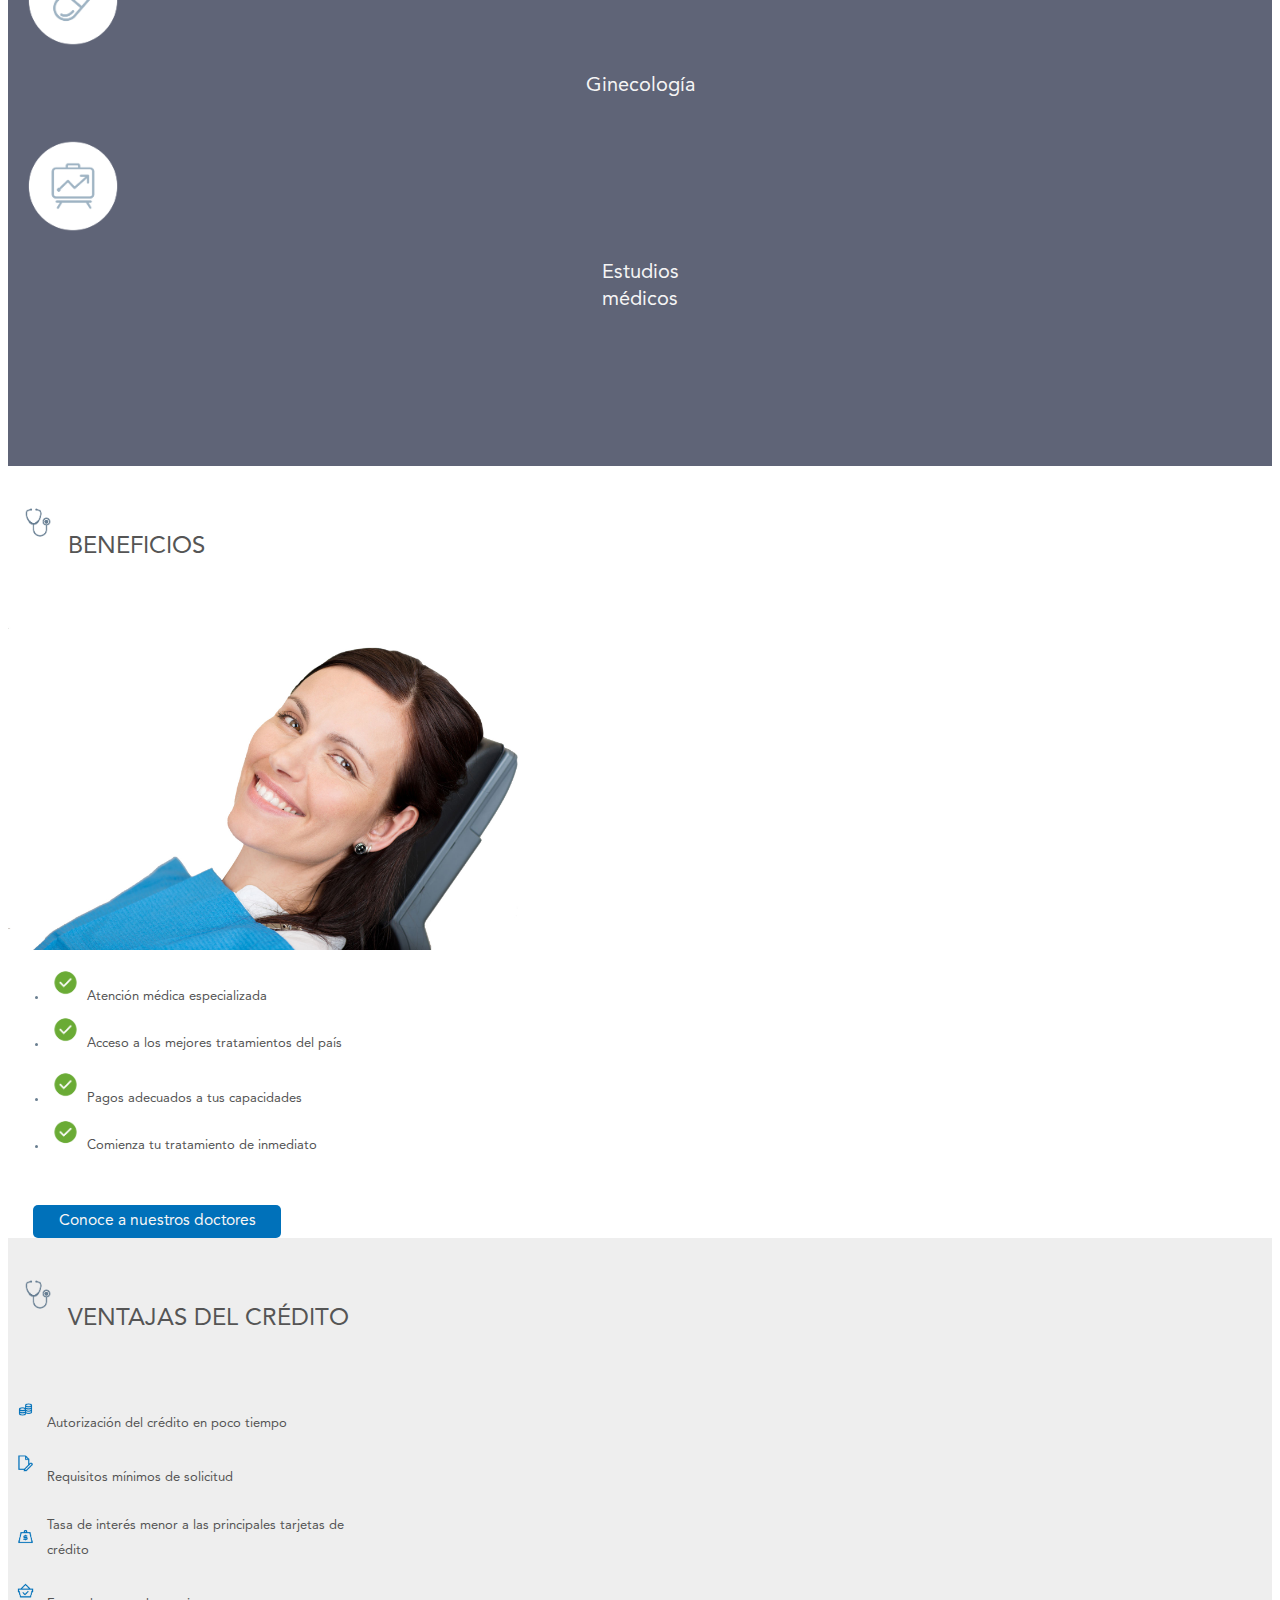
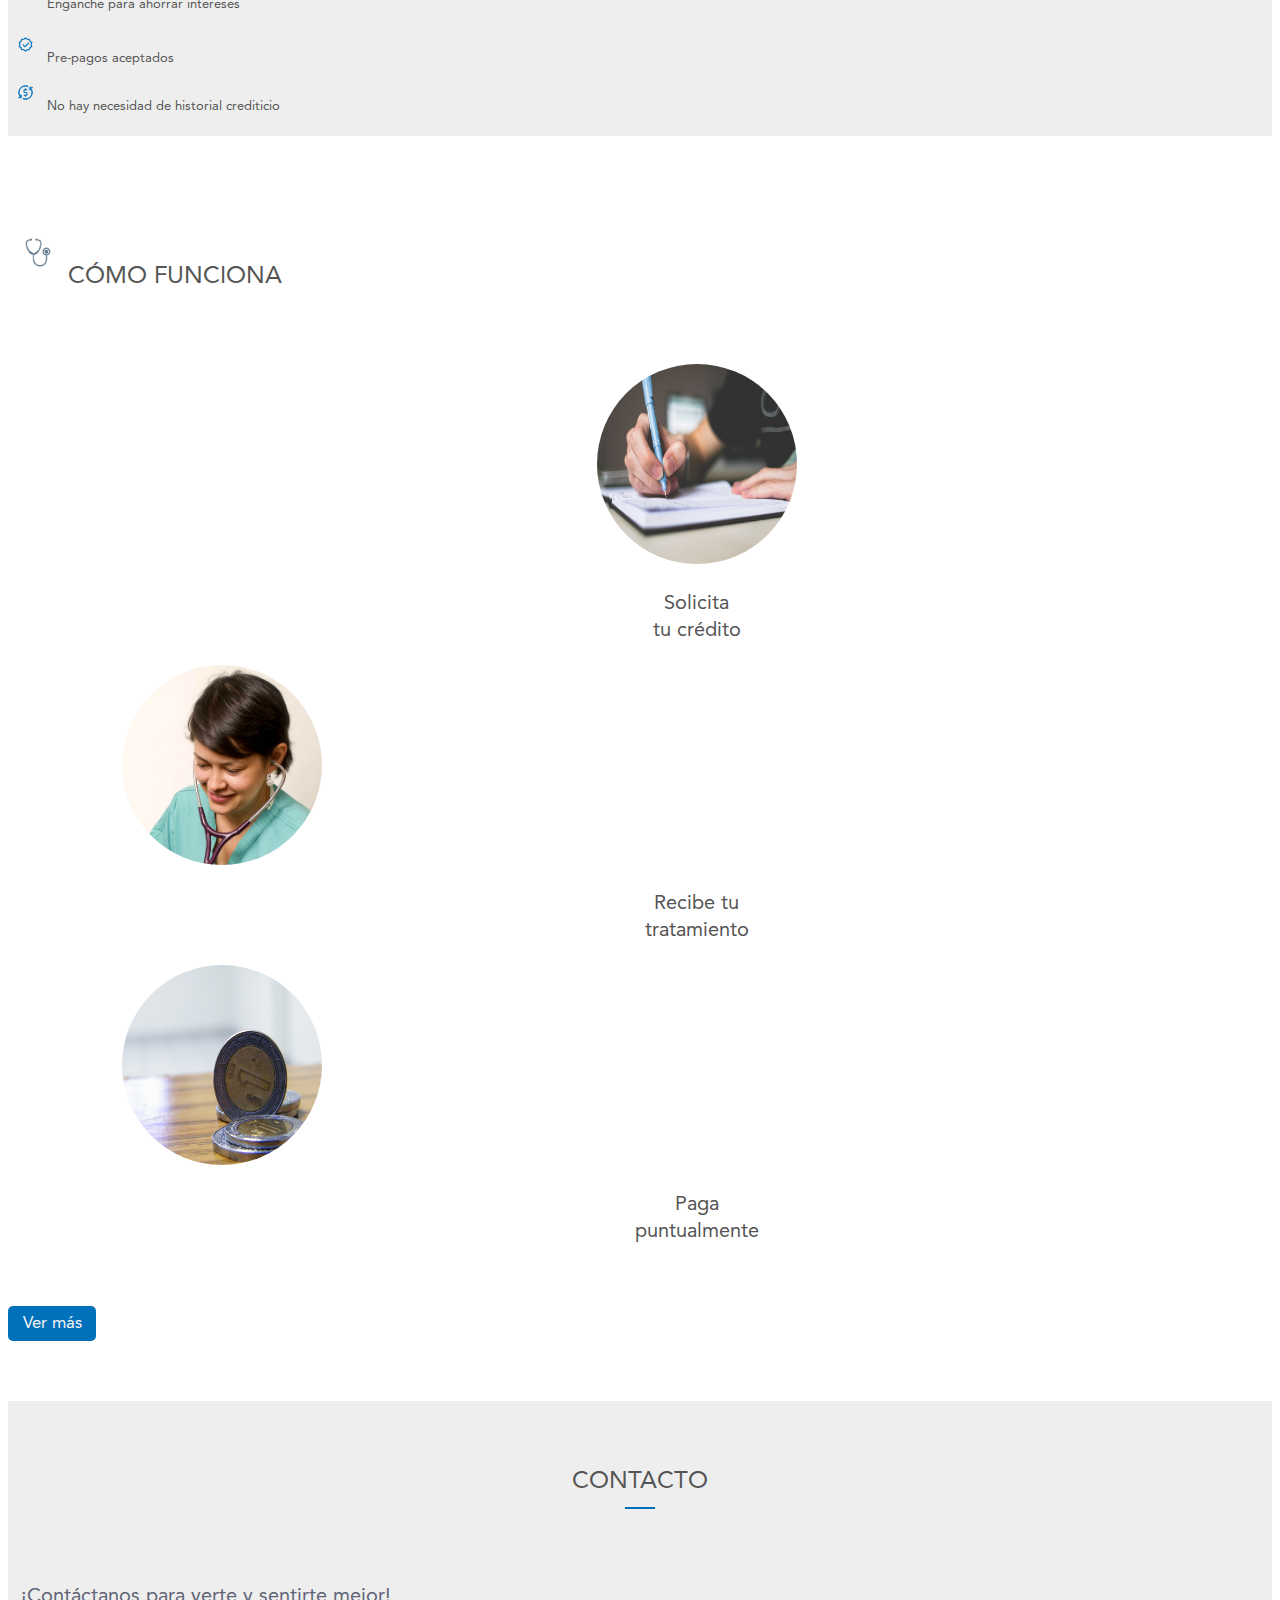
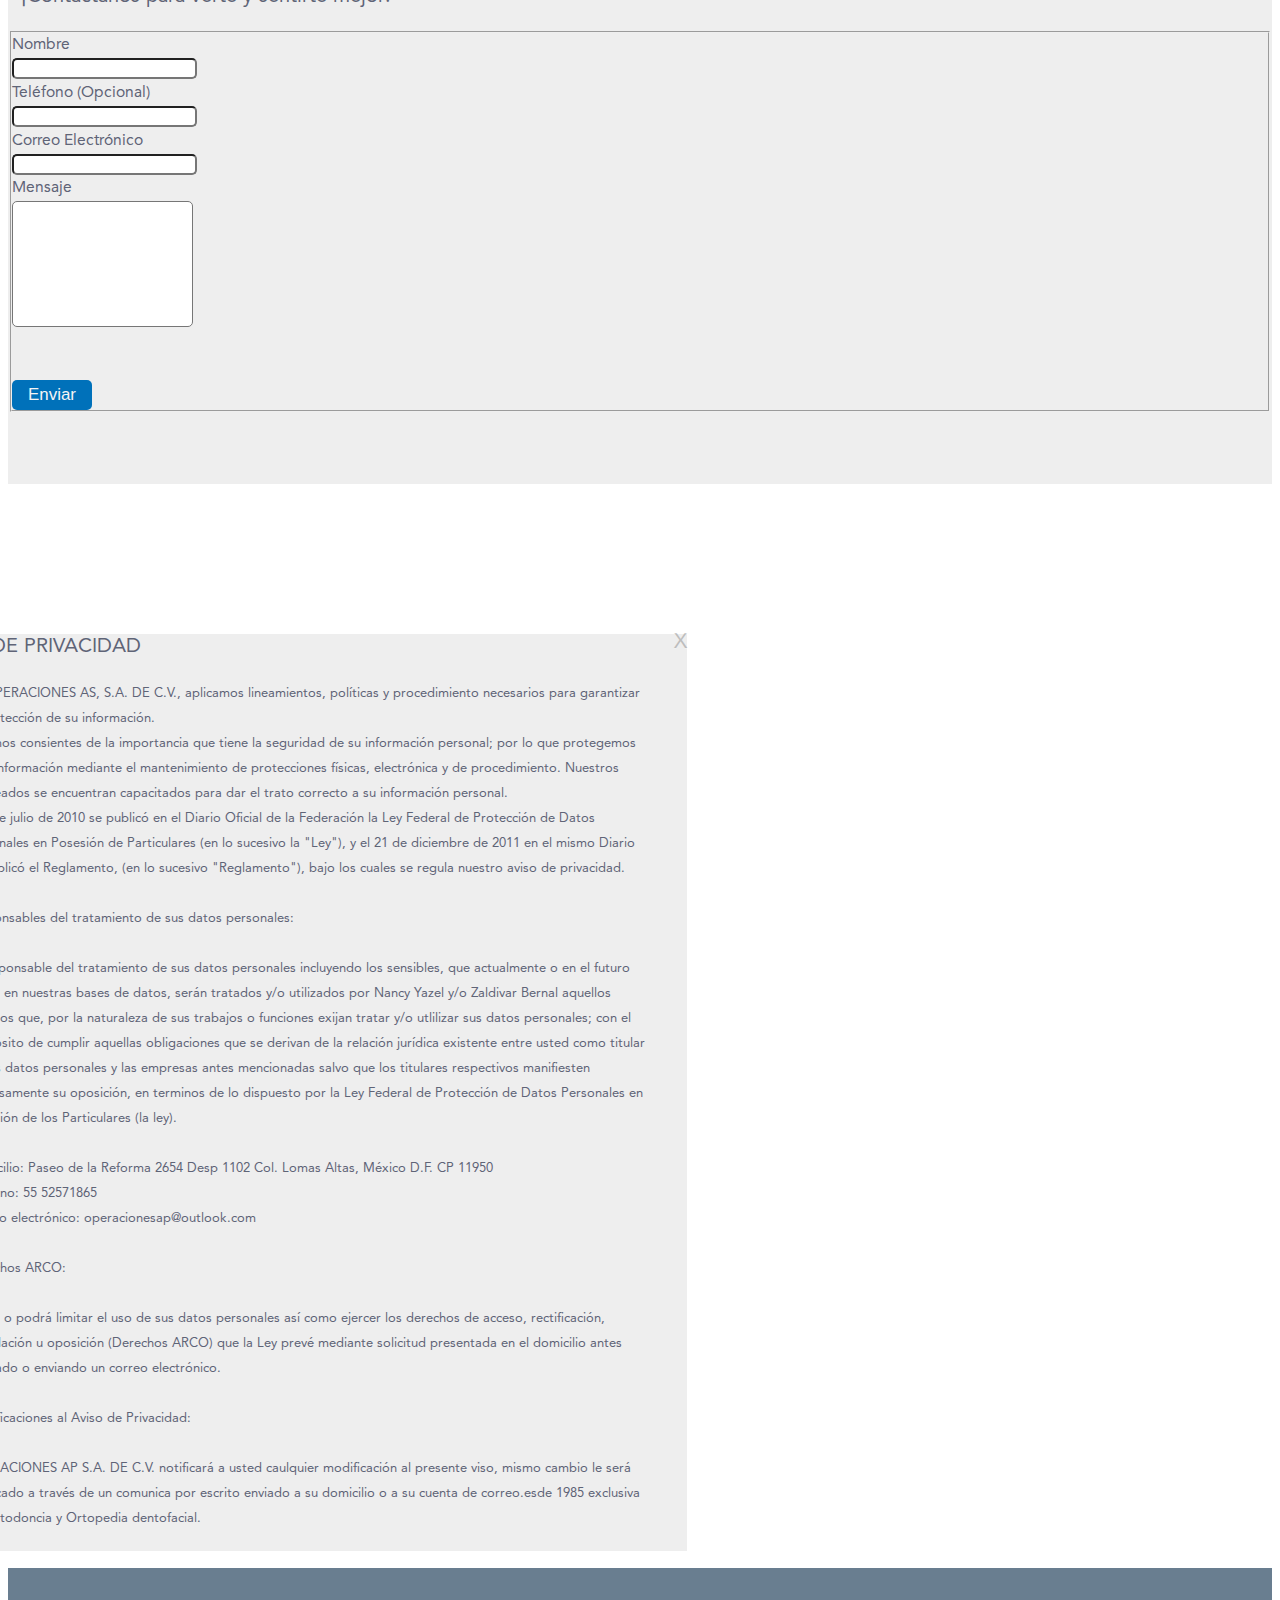
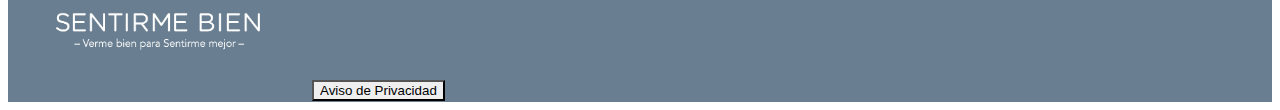
==== commit fa6e966e: "Modified navbar link to doctors.html" ====
--- a/index.html
+++ b/index.html
@@ -89,10 +89,10 @@
                                                  </li>
                                     
                                                  <li class="dropdown mega-menu-fullwidth">
-                                                     <a href="doctors.html" class="dropdown-toggle Avenir center-block colorSB">
-                                                         Doctores
-                                                     </a>
-                                                 </li>
+                                                  <a href="doctors_clinics.html" class="dropdown-toggle Avenir center-block">
+                                                      Doctores y clínicas
+                                                  </a>
+                                                </li>
                                  
 
                             
@@ -231,12 +231,12 @@
                 <img src="assets/img/icons/iconos-10.png" class="arrow-icon2-2 img-responsive"alt=""/> <H4 class="benefits-info Avenir">Requisitos mínimos de solicitud</H4>
               </div>
               <div class="container-fluid">
-                <img src="assets/img/icons/iconos-11.png" class="arrow-icon-third img-responsive" alt=""/> <H4 class="benefits-info Avenir">Tasa de interés igual o menor a tarjetas de crédito</H4> 
+                <img src="assets/img/icons/iconos-11.png" class="arrow-icon-third img-responsive" alt=""/> <H4 class="benefits-info Avenir">Tasa de interés menor a las principales tarjetas de crédito</H4> 
               </div>
             </div>
             <div class="col-md-5 container-fluid">
                 <div class="container-fluid">
-                  <img src="assets/img/icons/iconos-13.png" class="arrow-icon2 img-responsive" alt=""/> <H4 class="benefits-info Avenir">Posibilidad de enganche para ahorrar intereses</H4> 
+                  <img src="assets/img/icons/iconos-13.png" class="arrow-icon2-2 img-responsive" alt=""/> <H4 class="benefits-info Avenir">Enganche para ahorrar intereses</H4> 
                 </div>
                 <div class="container-fluid">
                   <img src="assets/img/icons/iconos-12.png" class="arrow-icon-pre img-responsive" alt=""/> <H4 class="benefits-info Avenir">Pre-pagos aceptados</H4> 
@@ -298,6 +298,14 @@
                                              </div>
                                          </div>
 
+                                         <label class="colorSB">Teléfono (Opcional)</label>
+                                         <div class="row sky-space-20">
+                                             <div class="col-md-12 col-md-offset-0">
+                                                 <div>
+                                                     <input type="text" name="phone" id="phone" class="form-control">
+                                                 </div>
+                                             </div>
+                                         </div>
                                          <label class="colorSB">Correo Electrónico</label>
                                          <div class="row sky-space-20">
                                              <div class="col-md-12 col-md-offset-0">
@@ -326,7 +334,37 @@
         </div>
 
 </div>
-  
+  <div id="myModalPrivacy" class="modal fade text-center" role="dialog">
+   <div class="modal-dialog">
+
+     <!-- Modal content-->
+     <div class="modal-content modal-doctor">
+      <div class="modal-header">
+      <button type="button" class="close2 Avenir" data-dismiss="modal">X</button>
+      </div>
+      <h3 class="Avenir colorSB text-center doctor-m-tittle">AVISO DE PRIVACIDAD</h3>
+       <div class="modal-body">
+         <h4 class="Avenir colorSB modal-info">En OPERACIONES AS, S.A. DE C.V., aplicamos lineamientos, políticas y procedimiento necesarios para garantizar la protección de su información.
+         <br>
+Estamos consientes de la importancia que tiene la seguridad de su información personal; por lo que protegemos esta información mediante el mantenimiento de protecciones físicas, electrónica y de procedimiento. Nuestros empleados se encuentran capacitados para dar el trato correcto a su información personal.<br>
+El 5 de julio de 2010 se publicó en el Diario Oficial de la Federación la Ley Federal de Protección de Datos Personales en Posesión de Particulares (en lo sucesivo la "Ley"), y el 21 de diciembre de 2011 en el mismo Diario se publicó el Reglamento, (en lo sucesivo "Reglamento"), bajo los cuales se regula nuestro aviso de privacidad.<br><br>
+Responsables del tratamiento de sus datos personales:<br><br>
+El responsable del tratamiento de sus datos personales incluyendo los sensibles, que actualmente o en el futuro obren en nuestras bases de datos, serán tratados y/o utilizados por Nancy Yazel y/o Zaldivar Bernal aquellos terceros que, por la naturaleza de sus trabajos o funciones exijan tratar y/o utlilizar sus datos personales; con el propósito de cumplir aquellas obligaciones que se derivan de la relación jurídica existente entre usted como titular de los datos personales y las empresas antes mencionadas salvo que los titulares respectivos manifiesten expresamente su oposición, en terminos de lo dispuesto por la Ley Federal de Protección de Datos Personales en Posesión de los Particulares (la ley).<br><br>
+Domicilio: Paseo de la Reforma 2654 Desp 1102 Col. Lomas Altas, México D.F. CP 11950<br>
+Teléfono: 55 52571865<br>
+Correo electrónico: operacionesap@outlook.com<br><br>
+Derechos ARCO:<br><br>
+Usted o podrá limitar el uso de sus datos personales así como ejercer los derechos de acceso, rectificación, cancelación u oposición (Derechos ARCO) que la Ley prevé mediante solicitud presentada en el domicilio antes señalado o enviando un correo electrónico.<br><br>
+Modificaciones al Aviso de Privacidad:<br><br>
+OPERACIONES AP S.A. DE C.V. notificará a usted caulquier modificación al presente viso, mismo cambio le será notificado a través de un comunica por escrito enviado a su domicilio o a su cuenta de correo.esde 1985 exclusiva de Ortodoncia y Ortopedia dentofacial.
+        </h4>
+       </div>
+       <div class="modal-footer">
+       </div>
+     </div>
+
+   </div>
+ </div>
       <div class="">
           <div class="footer">
               <div class="container">
@@ -334,6 +372,9 @@
 
                       <div class="col-md-12">
                          <img class="center-block" src="assets/img/Logo-blanco-22.png" style="width: 300px; height: auto;" alt="Logo">
+                         </h5>
+                          <button type="button" class="privacy-btn center-block" data-toggle="modal" data-target="#myModalPrivacy">Aviso de Privacidad</button>
+                        </div>
                       </div>
                   </div>
               </div>
@@ -383,6 +424,13 @@
     });
   });
   </script>
+  <script type="text/javascript">
+     $(function() {
+          $(document).on('click', function(){ 
+           $('.navbar-collapse').removeClass('in')
+          });
+     });
+  </script>
   <!--[if lt IE 9]>
       <script src="assets/plugins/respond.js"></script>
       <script src="assets/plugins/html5shiv.js"></script>
